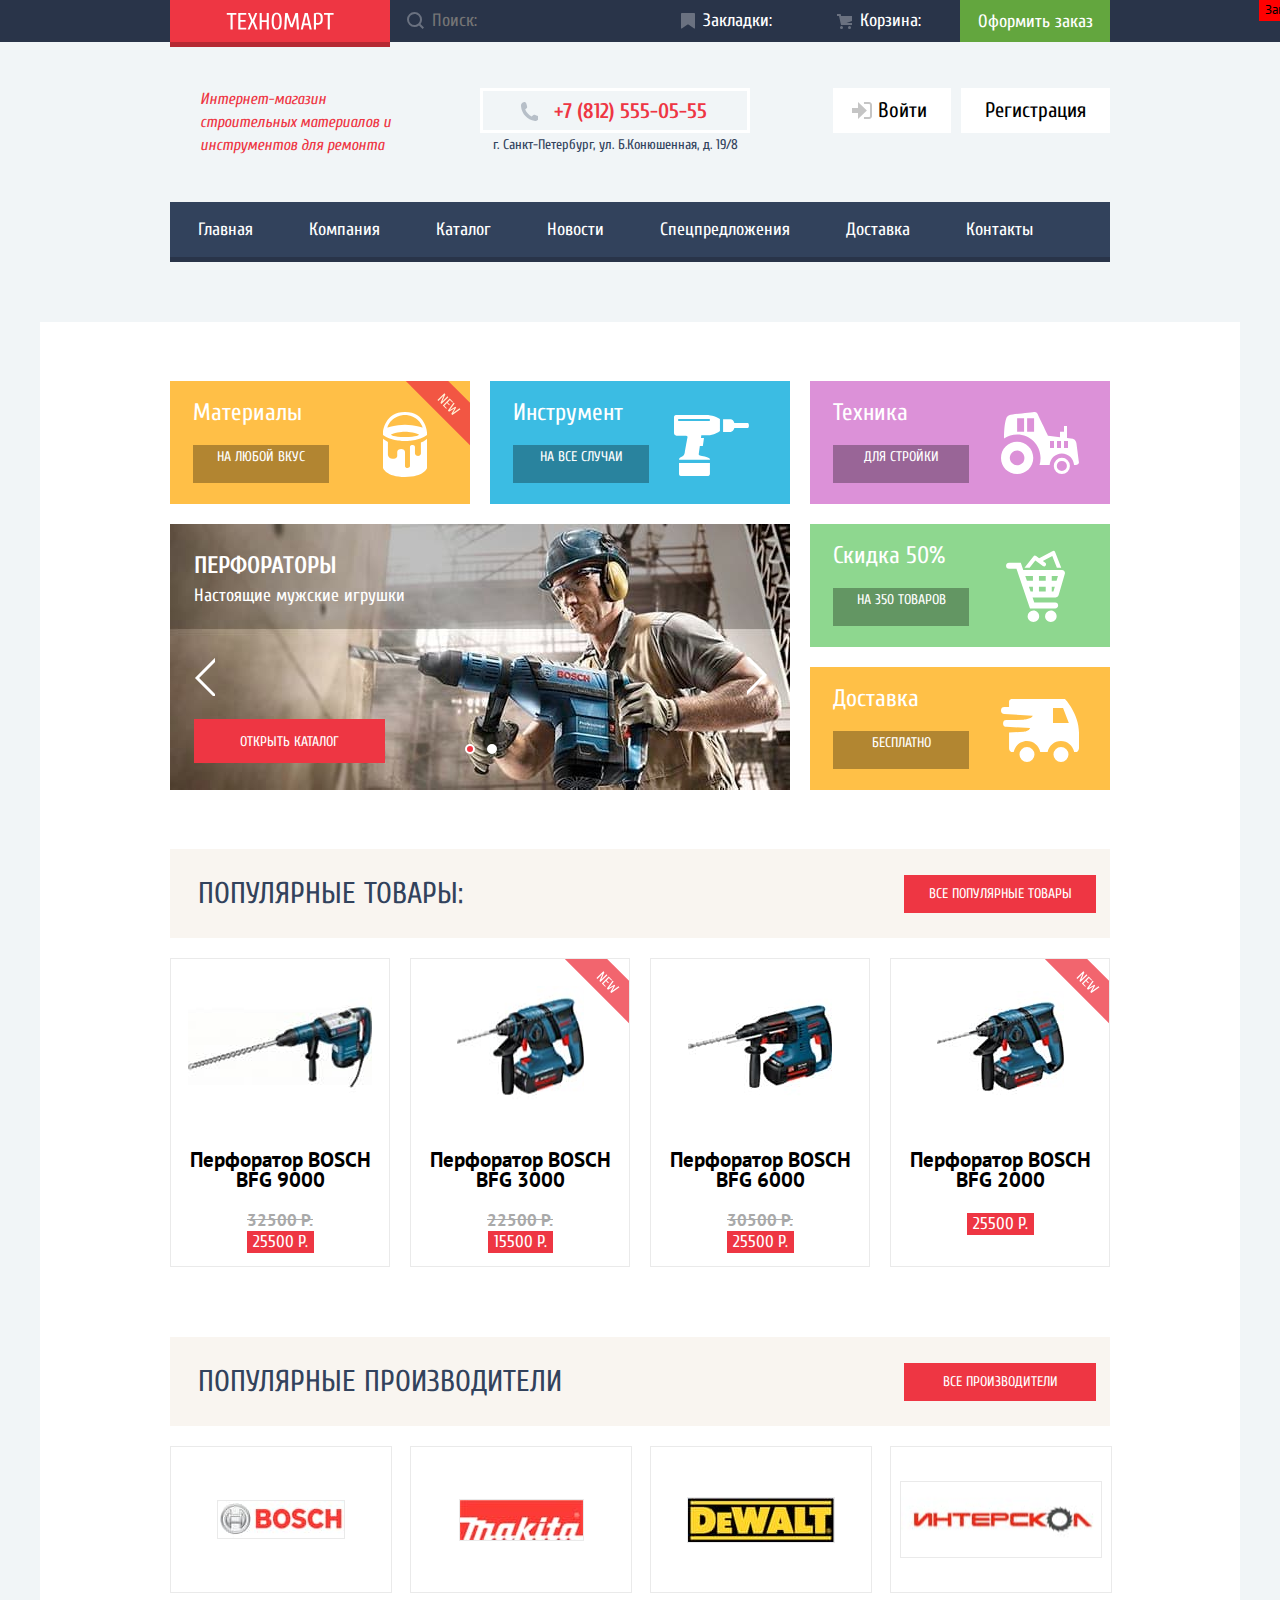
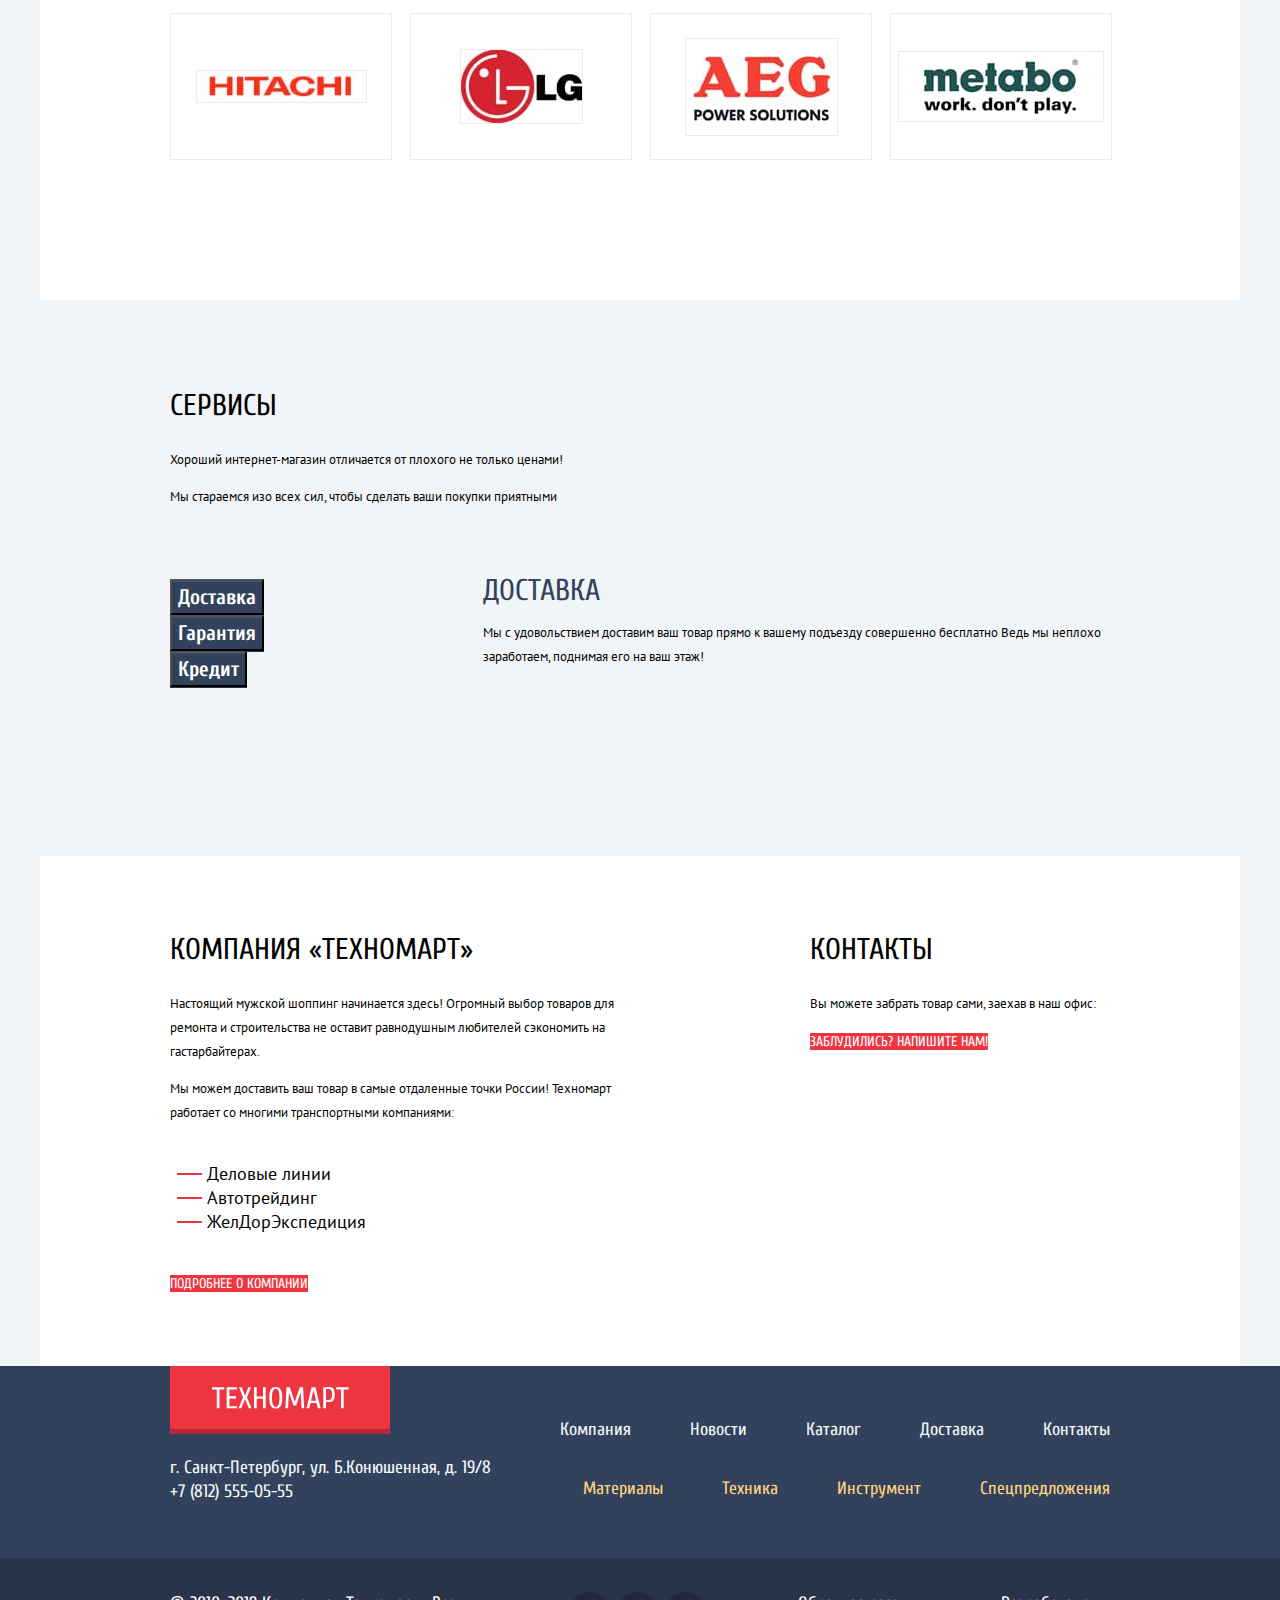
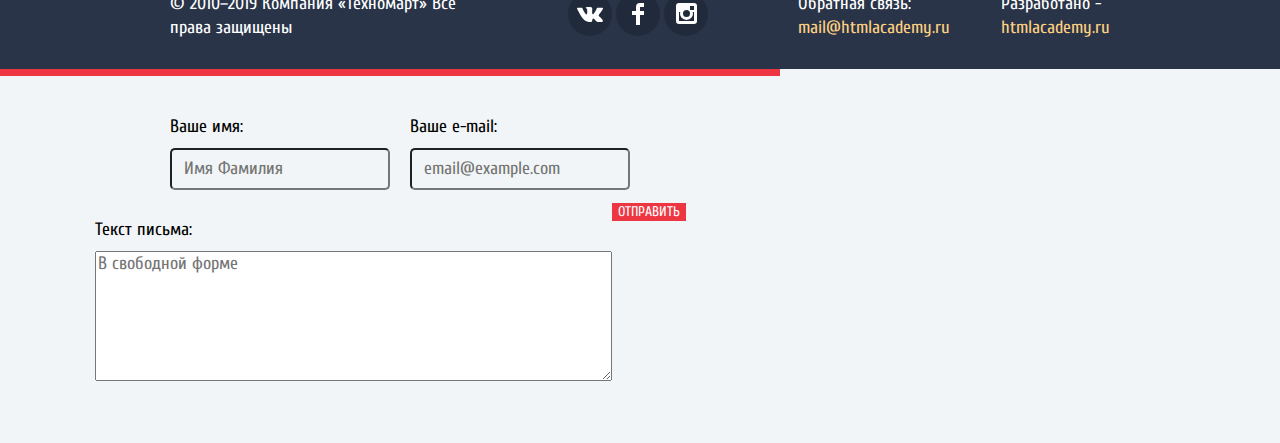
==== index.html @ 3973c0c0 "Стилизация страниц" ====
<!DOCTYPE html>
<html class="page" lang="ru">

<head>
  <meta charset="utf-8">
  <title>HTML Academy: Техномарт</title>
  <link href="https://fonts.googleapis.com/css2?family=Cuprum:ital,wght@0,400;0,700;1,400;1,700&display=swap"
    rel="stylesheet">
  <link href="https://fonts.googleapis.com/css2?family=PT+Sans:ital,wght@0,400;0,700;1,400;1,700&display=swap"
    rel="stylesheet">
  <link rel="stylesheet" href="css/normalize.css">
  <link rel="stylesheet" href="css/style.css">

</head>

<body class="page-body">
  <div class="page-wrapper">
    <header class="main-header ">
      <div class="main-header-up">
        <section class="main-header-usermenu loyout-positioner">
          <a class="main-header-logo">
            <svg class="header-logo-image" width="108" height="18" fill="none" xmlns="http://www.w3.org/2000/svg">
              <path fill-rule="evenodd" clip-rule="evenodd"
                d="M103.85 2.66v14.79h-2.12V2.65h-3.75V1.03h9.62v1.64h-3.75zm-8.14 8.7c-.37.46-.83.79-1.38.98-.56.2-1.22.3-1.99.3A12 12 0 0190 12.4v5.05h-2.12V1.25c.6-.17 1.2-.3 1.8-.36.6-.07 1.25-.11 1.96-.11.94 0 1.74.1 2.4.3.65.19 1.18.51 1.59.97.4.45.7 1.05.9 1.8.18.76.27 1.69.27 2.8 0 1.14-.09 2.1-.27 2.86a4.62 4.62 0 01-.82 1.85zm-1.2-6.82a3.3 3.3 0 00-.55-1.34 2 2 0 00-.95-.7 4.2 4.2 0 00-1.37-.2H90V11h1.64c.53 0 .99-.07 1.37-.2a2 2 0 00.95-.7c.25-.33.44-.77.55-1.34.12-.56.18-1.26.18-2.11 0-.85-.06-1.55-.18-2.11zM82.6 13.22h-4.7l-1.05 4.23h-2.12l4-16.43h3.05l3.99 16.43h-2.11l-1.06-4.23zm-2.3-9.86h-.1l-1.94 8.22h3.99L80.3 3.36zM70.16 5.24h-.12l-3.4 10.1h-2.12l-3.4-10.1H61l-.7 12.21h-2.12l.94-16.43h2.58l3.83 11.26h.1l3.82-11.26h2.58l.94 16.43h-2.1l-.71-12.2zM54.38 15.92c-.44.65-.97 1.1-1.59 1.37-.61.26-1.32.4-2.12.4s-1.5-.14-2.13-.4a3.69 3.69 0 01-1.58-1.37 7.22 7.22 0 01-1-2.6 20.56 20.56 0 01-.34-4.09c0-1.64.11-3 .34-4.1a7.21 7.21 0 011-2.59c.44-.64.97-1.1 1.58-1.36.62-.27 1.33-.4 2.13-.4.8 0 1.5.13 2.12.4.62.27 1.15.72 1.59 1.36.44.64.77 1.5 1 2.6.22 1.08.34 2.45.34 4.1 0 1.64-.12 3-.34 4.09a7.22 7.22 0 01-1 2.6zM53.36 5.76a8.2 8.2 0 00-.65-2.16c-.26-.53-.58-.9-.94-1.1-.36-.2-.73-.31-1.1-.31-.38 0-.74.1-1.1.3-.36.2-.68.58-.94 1.1a8.2 8.2 0 00-.65 2.17c-.16.9-.25 2.06-.25 3.47 0 1.41.09 2.57.25 3.48.17.9.38 1.63.65 2.16.26.53.58.9.94 1.1.36.2.72.3 1.1.3.37 0 .74-.1 1.1-.3.36-.2.68-.57.94-1.1a8.2 8.2 0 00.65-2.16c.16-.91.24-2.07.24-3.48 0-1.4-.08-2.56-.24-3.47zM40.69 9.94h-4.93v7.51h-2.11V1.02h2.11v7.27h4.93V1.02h2.11v16.43h-2.1V9.94zm-11.15 7.51l-2.94-7.04-2.93 7.04h-2.11L25.08 9 21.9 1.02h2.11l2.58 6.57 2.59-6.57h2.11L28.13 9l3.52 8.45h-2.11zM12.28 1.02h7.99v1.64H14.4v5.4h5.16V9.7H14.4v6.1h5.87v1.65h-7.99V1.02zM6.65 17.45H4.54V2.65H.78V1.03h9.62v1.64H6.65v14.79z"
                fill="#fff" /></svg>
          </a>
          <div >
            <form class="search" action="#" method="get">
              <svg width="17" height="17" fill="none" xmlns="http://www.w3.org/2000/svg">
                <path fill-rule="evenodd" clip-rule="evenodd" d="M13.458 12.044L17 15.586 15.586 17l-3.542-3.542A7.465 7.465 0 017.5 15 7.5 7.5 0 1115 7.5c0 1.643-.542 3.24-1.542 4.544zM7.5 2A5.506 5.506 0 002 7.5 5.506 5.506 0 007.5 13c3.032 0 5.5-2.468 5.5-5.5C13 4.467 10.532 2 7.5 2z" fill="#fff"/></svg>

              <label class="search-label" id="search"></label>
              <input type="search" name="search" for="search" placeholder="Поиск:" required>
            </form>
          </div>

          <div class="header-menu bookmarks">
            <svg width="14" height="16" fill="none" xmlns="http://www.w3.org/2000/svg"><path d="M14 15c0 .55-.368.741-.818.426l-5.363-3.765c-.45-.315-1.187-.315-1.637 0L.818 15.426C.368 15.741 0 15.55 0 15V1c0-.55.45-1 1-1h12c.55 0 1 .45 1 1v14z" fill="#fff"/></svg>
            <a class="header-menu-link" href="#">Закладки:</a>
          </div>

          <div class="header-menu basket">
            <svg width="15" height="15" fill="none" xmlns="http://www.w3.org/2000/svg"><path d="M4.5 15a1.5 1.5 0 100-3 1.5 1.5 0 000 3zM12.5 15a1.5 1.5 0 100-3 1.5 1.5 0 000 3zM15 2H4.07l-.422-2H0v2h2.031l1.985 9H15V9H9.441L15 6.951V2z" fill="#fff"/></svg>
            <a class="header-menu-link" href="#">Корзина:</a>
          </div>
          <a class="header-menu checkout" href="#">Оформить заказ</a>


        </section>
      </div>

      <div class="main-header-information loyout-positioner">
        <p class="main-header-annotation">
          Интернет-магазин строительных материалов и инструментов для ремонта
        </p>

        <div class="header-contacts">
          <a class="header-phone" href="tel:+78125550555">+7 (812) 555-05-55</a>
          <address class="header-address">
            г. Санкт-Петербург, ул. Б.Конюшенная, д. 19/8
          </address>
        </div>
        <ul class="user-navigation-list">
          <li class="user-navigation-item"><a class="login-link" href="#">Войти</a></li>
          <li class="user-navigation-item"><a class="authorization" href="#">Регистрация</a></li>
        </ul>
      </div>

      <nav class="site-navigation loyout-positioner">
        <ul class="site-navigation-list">
          <li class="header-site-navigation"><a>Главная</a></li>
          <li class="header-site-navigation"><a href="#">Компания</a></li>
          <li class="header-site-navigation"><a href="catalog.html">Каталог</a></li>
          <li class="header-site-navigation"><a href="#">Новости</a></li>
          <li class="header-site-navigation"><a href="#">Спецпредложения</a></li>
          <li class="header-site-navigation"><a href="#">Доставка</a></li>
          <li class="header-site-navigation"><a href="#">Контакты</a></li>
        </ul>
      </nav>
  </div>
  </header>

  <main class="">
    <h1 class="visually-hidden">интернет-магазин «Техномарт»</h1>
    <div class="container loyout-positioner">
      <section class="applications-list">
        <article class="applications-item">
          <span class="new-span"></span>
          <h2 class="headline aplications-headline">Материалы</h2>
          <a class="button applications-button" href="#">на любой вкус</a>
        </article>
        <article class="applications-item">
          <h2 class="headline aplications-headline">Инструмент</h2>
          <a class="button applications-button" href="#">на все случаи</a>
        </article>
        <article class="applications-item">
          <h2 class="headline aplications-headline">Техника</h2>
          <a class="button applications-button" href="">для стройки</a>
        </article>
        <article class="applications-item">
          <h2 class="headline aplications-headline">Скидка 50%</h2>
          <a class="button applications-button" href="">на 350 товаров</a>
        </article>
        <article class="applications-item">
          <h2 class="headline aplications-headline">Доставка</h2>
          <a class="button applications-button" href="">бесплатно</a>
        </article>

        <section class="applications-item slider">
          <ul class="slider-list">
            <li class="slider-1 slide slide-current">
              <img src="img/slide-1.jpg" width="620" height="266" alt="Перфоратор">
              <article class="applications-slider-item">
                <h2 class="headline slider-title">Перфораторы</h2>
                <p class="applications-slider-info">Настоящие мужские игрушки</p>
              </article>
              <a class="button button-notify" href="#">Открыть каталог</a>
            </li>
            <li class="slider-2 slide">
              <img src=" img/slide-2.jpg" width="620" height="266" alt="Электродрель">
              <article class="applications-slider-item">
                <h2 class="headline slider-title">Дрели</h2>
                <p class="applications-slider-info">Соседям на радость!</p>
              </article>
              <a class="button button-notify" href="#">Открыть каталог</a>
            </li>
          </ul>

          <div class="slider-controls">
            <button class="button-back" type="button" aria-label="Назад"></button>
            <button class="button-next" type="buttont" aria-label="Вперед"></button>
          </div>

          <div class="slider-pagination">
            <button class="current" type="button" aria-label="Первый слайд"></button>
            <button type="button" aria-label="Второй слайд"></button>
          </div>




        </section>
      </section>

      <section class="popular-goods">
        <header class="popular-header container-categories">
          <h2 class="headline headline-categories">популярные товары:</h2>
          <a class="button button-notify" href="#">Все популярные товары</a>
        </header>
        <ul class="popular-goods-list">

          <li class="popular-goods-item">
            <div class="catalog-image-box">
              <img class="catalog-item-image" src="img/bosch9000.jpg" width="184" height="164"
              alt="Перфоратор BOSCH BFG 9000">
            </div>
            <a class="catalog-item-title" href="#">
              <h3>Перфоратор BOSCH BFG 9000</h3>
            </a>
            <p>
              <span class="catalog-item-oldprice">32500 Р.</span>
              <button class="button catalog-item-price" type="button"> 25500 Р.</button>
            </p>
          </li>

          <li class="popular-goods-item">
            <span class="new-span"></span>
            <div class="catalog-image-box">
              <img class="catalog-item-image" src="img/bosch3000.jpg" width="127" height="122"
                alt="Перфоратор BOSCH BFG 3000">
            </div>
            <a class="catalog-item-title" href="#">
              <h3>Перфоратор BOSCH BFG 3000 </h3>
            </a>
            <p>
              <span class="catalog-item-oldprice">22500 Р.</span>
              <button class="button catalog-item-price" type="button"> 15500 Р.</button>
            </p>
          </li>
          <li class="popular-goods-item">
            <div class="catalog-image-box">
              <img class="catalog-item-image" src="img/bosch6000.jpg" width="144" height="128"
                alt="Перфоратор BOSCH BFG 6000">
            </div>
            <a class="catalog-item-title" href="#">
              <h3>Перфоратор BOSCH BFG 6000</h3>
            </a>
            <p>
              <span class="catalog-item-oldprice">30500 Р.</span>
              <button class="button catalog-item-price" type="button"> 25500 Р.</button>
            </p>
          </li>
          <li class="popular-goods-item">
            <span class="new-span"></span>
            <div class="catalog-image-box">
              <img class="catalog-item-image" src="img/bosch2000.jpg" width="127" height="112"
                alt="Перфоратор BOSCH BFG 2000">
            </div>
            <a class="catalog-item-title" href="#">
              <h3>Перфоратор BOSCH BFG 2000</h3>
            </a>
            <p>
              <button class="button catalog-item-price" type="button"> 25500 Р.</button>
            </p>
          </li>
        </ul>
      </section>

      <section class="popular-manifacturer">
        <header class="popular-header container-categories">
          <h2 class="headline headline-categories">популярные производители</h2>
          <a class="button button-notify" href="#">Все производители</a>
        </header>
        <ul class="popular-manifacturer-list">
          <li class="popular-manifacturer-item">
            <a href="#">
              <img src="img/logo-bosch.jpg" width="126" height=37" alt="Логотип «Bosch»">
            </a>
          </li>
          <li class="popular-manifacturer-item">
            <a href="#">
              <img src="img/logo-makita.jpg" width="123" height="40" alt="Логотип «Makita»">
            </a>
          </li>
          <li class="popular-manifacturer-item">
            <a href="#">
              <img src="img/logo-dewalt .jpg" width="146" height="44" alt="Логотип «DeWALT»">
            </a>
          </li>
          <li class="popular-manifacturer-item">
            <a href="#">
              <img src="img/logo-interskol.jpg" width="200" height="75" alt="Логотип «Интерскол»">
            </a>
          </li>
          <li class="popular-manifacturer-item">
            <a href="#">
              <img src="img/logo-hitachi.jpg" width="169" height="31" alt="Логотип «Hitachi»">
            </a>
          </li>
          <li class="popular-manifacturer-item">
            <a href="#">
              <img src="img/logo-lg.jpg" width="121" height="73" alt="Логотип «LG»">
            </a>
          </li>
          <li class="popular-manifacturer-item">
            <a href="#">
              <img src="img/logo-aeg.jpg" width="151" height="96" alt="Логотип «AEG»">
            </a>
          </li>
          <li class="popular-manifacturer-item">
            <a href="#">
              <img src="img/logo-metabo.jpg" width="204" height="69" alt="Логотип «Metabo»">
            </a>
          </li>
        </ul>
      </section>
    </div>


    <section class="service loyout-positioner">
      <h2 class="visually-hidden">Услуги компании</h2>
      <article class="service-title">
        <h3 class="headline headline-categories headline-black-colors">Сервисы</h3>
        <p>Хороший интернет-магазин отличается от плохого не только ценами!</p>
        <p>Мы стараемся изо всех сил, чтобы сделать ваши покупки приятными</p>
      </article>
      <div class="service-list-loyout">
        <article>
          <ul class="services-list">
            <li class="services-item">
              <button class="button-service" for="service-delivery">Доставка</button>
            </li>
            <li class="services-item" for="service-garantee">
              <button class="button-service">Гарантия</button>
            </li>
            <li class="services-item" for="service-garantee">
              <button class="button-service">Кредит</button>
            </li>
          </ul>
        </article>

        <div class="service-loyout" id="service-delivery">
          <span class="headline headline-categories">Доставка</span>
          <p>Мы с удовольствием доставим ваш товар прямо
            к вашему подъезду совершенно бесплатно
            Ведь мы неплохо заработаем,
            поднимая его на ваш этаж!</p>
        </div>
      </div>


      <!-- <div class="service-loyout" id="service-garantee">
        <span class="headline headline-categories">Гарантия</span>
        <p>Если купленный у нас товар поломается или заискрит, а также
          в случае пожара, спровоцированного его возгоранием,
          вы всегда можете быть уверены в нашей гарантии.
          Мы обменяем сгоревший товар на новый. Дом уж восстановите как-нибудь сами.</p>
      </div>

      <div class="service-loyout" id="service-credit">
        <span class="headline headline-categories">Кредит</span>
        <p>
          Залезть в долговую яму стало проще!
        </p>
        <p>
          Кредитные консультанты придут вам на помощь.
        </p>
        <button class="button button-notify">Отправить заявку</button>
      </div> -->

    </section>

    <section class="container loyout-positioner company-loyout">
      <h2 class="visually-hidden">Информация о компании</h2>
      <article class="company-info-box">
        <h3 class="headline headline-categories headline-black-colors">Компания «Техномарт»</h3>
        <p>Настоящий мужской шоппинг начинается здесь! Огромный выбор товаров для ремонта и строительства не оставит
          равнодушным любителей сэкономить на гастарбайтерах.
        </p>
        <p>
          Мы можем доставить ваш товар в самые отдаленные точки России!
          Техномарт работает со многими транспортными компаниями:
        </p>

        <ul class="carriers-list">
          <li class="carriers-item">Деловые линии</li>
          <li class="carriers-item">Автотрейдинг</li>
          <li class="carriers-item">ЖелДорЭкспедиция</li>
        </ul>
        <a class="button button-notify" href="#">Подробнее о компании</a>
      </article>

      <article class="company-info-map">
        <h3 class="headline headline-categories headline-black-colors">Контакты</h3>
        <p class="paragraph">Вы можете забрать товар сами, заехав в наш офис:</p>
        <a class="modal-map" href="#">Karta</a>
        <!-- Здесь будет карта-->
        <a class="button button-notify" href="#">Заблудились? Напишите нам!</a>
      </article>
    </section>
  </main>

  <footer class="main-footer">

    <div class="footer loyout-positioner">
      <div class="footer-navigation">
        <a class="footer-logo">
          <svg width="138" height="23" fill="none" xmlns="http://www.w3.org/2000/svg">
            <path fill-rule="evenodd" clip-rule="evenodd"
              d="M132.7 3.4v18.9H130V3.4h-4.8V1.3h12.3v2.1h-4.8zM122.3 14.5a3.86 3.86 0 01-1.77 1.26c-.71.25-1.56.38-2.54.38a15.32 15.32 0 01-3-.3v6.45h-2.7V1.6c.76-.22 1.53-.38 2.3-.47.77-.09 1.6-.13 2.5-.13 1.2 0 2.22.12 3.06.37.84.25 1.52.67 2.04 1.25s.9 1.35 1.14 2.3a15 15 0 01.36 3.58c0 1.46-.11 2.68-.34 3.66a5.9 5.9 0 01-1.05 2.35zm-1.53-8.71a4.22 4.22 0 00-.7-1.71 2.55 2.55 0 00-1.22-.89 5.37 5.37 0 00-1.76-.25H115v11.1h2.1c.68 0 1.27-.09 1.76-.26s.9-.46 1.21-.88c.32-.42.56-1 .7-1.71.16-.72.23-1.62.23-2.7s-.07-1.98-.22-2.7zm-15.23 11.1h-6l-1.35 5.4h-2.7l5.1-21h3.9l5.1 21h-2.7l-1.35-5.4zM102.6 4.3h-.12L100 14.8h5.1L102.6 4.3zM89.64 6.7h-.15l-4.35 12.9h-2.7L78.1 6.7h-.15l-.9 15.6h-2.7l1.2-21h3.3l4.9 14.4h.11l4.9-14.4h3.3l1.2 21h-2.7l-.9-15.6zM69.48 20.35a4.71 4.71 0 01-2.02 1.74c-.8.34-1.7.5-2.72.5a6.81 6.81 0 01-2.71-.5A4.71 4.71 0 0160 20.35a9.22 9.22 0 01-1.27-3.32 26.26 26.26 0 01-.44-5.23c0-2.1.15-3.85.44-5.24.29-1.39.71-2.5 1.27-3.31a4.71 4.71 0 012.03-1.74c.79-.34 1.7-.51 2.71-.51 1.02 0 1.93.17 2.72.5.79.35 1.46.93 2.02 1.75s.99 1.92 1.28 3.31c.29 1.4.43 3.14.43 5.24s-.14 3.84-.43 5.23a9.22 9.22 0 01-1.28 3.32zm-1.3-13a10.48 10.48 0 00-.83-2.75 3.18 3.18 0 00-1.2-1.41 2.83 2.83 0 00-1.4-.4c-.49 0-.96.14-1.42.4-.46.26-.86.73-1.2 1.4-.34.69-.61 1.6-.82 2.77a25.69 25.69 0 00-.32 4.44c0 1.8.1 3.28.32 4.44.2 1.16.48 2.08.82 2.76.34.68.74 1.15 1.2 1.4.46.27.93.4 1.41.4.48 0 .95-.13 1.41-.4.46-.25.86-.72 1.2-1.4.34-.68.62-1.6.83-2.76.2-1.16.31-2.64.31-4.44 0-1.8-.1-3.28-.31-4.44zM51.99 12.7h-6.3v9.6H43v-21h2.7v9.3H52V1.3h2.7v21H52v-9.6zm-14.25 9.6l-3.75-9-3.75 9h-2.7l4.5-10.8L28 1.3h2.7L34 9.7l3.3-8.4H40l-4.05 10.2 4.5 10.8h-2.7zM15.7 1.3h10.2v2.1h-7.5v6.9H25v2.1h-6.6v7.8h7.5v2.1H15.7v-21zm-7.2 21H5.8V3.4H1V1.3h12.3v2.1H8.5v18.9z"
              fill="#fff" /></svg>
        </a>
        <address class="footer-address footer-contacts">
          г. Санкт-Петербург, ул. Б.Конюшенная, д. 19/8
          <a class="footer-phone" href="tel:+78125550555">+7 (812) 555-05-55</a>
        </address>
      </div>

      <nav class="footer-navigation-list">
        <ul class="footer-navigation-infolist">
          <li class="footer-navigation-infoitem"><a class="footer-site-navigation" href="#">Компания</a></li>
          <li class="footer-navigation-infoitem"><a class="footer-site-navigation" href="#">Новости</a></li>
          <li class="footer-navigation-infoitem"><a class="footer-site-navigation" href="#">Каталог</a></li>
          <li class="footer-navigation-infoitem"><a class="footer-site-navigation" href="#">Доставка</a></li>
          <li class="footer-navigation-infoitem"><a class="footer-site-navigation" href="#">Контакты</a></li>
        </ul>
        <ul class="footer-navigation-applications-list">
          <li class="footer-navigation-applications-item"><a class="footer-site-navigation" href="#">Материалы</a>
          </li>
          <li class="footer-navigation-applications-item"><a class="footer-site-navigation" href="#">Техника</a></li>
          <li class="footer-navigation-applications-item"><a class="footer-site-navigation" href="#">Инструмент</a>
          </li>
          <li class="footer-navigation-applications-item"><a class="footer-site-navigation" href="#">Спецпредложения</a>
          </li>
        </ul>
      </nav>
    </div>



    <section class="footer-copiright-social">
      <div class="loyout-positioner">
        <p class="footer-copiright-info">
          © 2010–2019 Компания «Техномарт»
          Все права защищены
        </p>

        <div class="footer-social">
          <ul class="footer-social-list">
            <li class="footer-social-vk">
              <a class="social-button" href="#">
                <svg width="27" height="16" fill="none" xmlns="http://www.w3.org/2000/svg">
                  <path
                    d="M16.14 12.51c.95-.3 2.18 2.04 3.48 2.94.98.68 1.73.53 1.73.53l3.47-.05s1.82-.1.96-1.55c-.07-.12-.5-1.07-2.59-3.02-2.17-2.05-1.88-1.72.74-5.25 1.6-2.15 2.24-3.47 2.04-4.03-.2-.53-1.37-.4-1.37-.4l-3.91.03c-.38 0-.7.12-.85.52 0 0-.62 1.66-1.45 3.08-1.74 2.99-2.43 3.14-2.72 2.96-.66-.44-.5-1.74-.5-2.67 0-2.9.44-4.1-.84-4.41A6.6 6.6 0 0012.5 1c-1.39-.02-2.57 0-3.24.33-.45.23-.79.72-.58.74.26.04.84.16 1.15.59.4.55.4 1.79.4 1.79s.22 3.41-.55 3.83c-.53.3-1.25-.3-2.8-3.01-.8-1.4-1.4-2.93-1.4-2.93s-.1-.28-.32-.44c-.25-.18-.6-.24-.6-.24l-3.71.02s-.56.02-.76.27c-.19.21-.02.66-.02.66s2.9 6.88 6.2 10.35c3.02 3.18 6.46 2.97 6.46 2.97h1.55s.47-.05.7-.31c.23-.24.22-.7.22-.7s-.03-2.1.94-2.41z"
                    fill="#fff" /></svg>
              </a>
              <span class="visually-hidden">ВКонтакте</span>
            </li>
            <li class="footer-social-facebook">
              <a class="social-button" href="#">
                <svg width="12" height="22" fill="none" xmlns="http://www.w3.org/2000/svg">
                  <path d="M12 4V0H8a4 4 0 00-4 4v4H0v4h4v10h4V12h4V8H8V4h4z" fill="#fff" /></svg>

              </a>
              <span class="visually-hidden">Фейсбук</span>
            </li>
            <li class="footer-social-instagram">
              <a class="social-button" href="#">
                <svg width="21" height="21" fill="none" xmlns="http://www.w3.org/2000/svg">
                  <path fill-rule="evenodd" clip-rule="evenodd"
                    d="M3 0h15a3 3 0 013 3v15a3 3 0 01-3 3H3a3 3 0 01-3-3V3a3 3 0 013-3zm11 10.5a3.5 3.5 0 10-7 0 3.5 3.5 0 007 0zM3 18V9h1.18a6.5 6.5 0 1012.64 0H18v9H3zM14 7h4V3h-4v4z"
                    fill="#fff" /></svg>
              </a>
              <span class="visually-hidden">Инстаграм</span>
            </li>
          </ul>
        </div>

        <section class="footer-copiright footer-copiright-loyout">
          <div>
            <p class="footer-copiright-feedback">
              Обратная связь:
            </p>
            <a class="footer-copiright-address">mail@htmlacademy.ru</a>
          </div>

          <div class="footer-copi">
            <p class="footer-copiright-source">
              Разработано -
            </p>
            <a class="footer-copiright-address" href="https://htmlacademy.ru/">htmlacademy.ru</a>
          </div>
        </section>
      </div>
    </section>
    </section>
  </footer>
  </div>

</body>

<section class="modal modal-map">
  <h2 class="visually-hidden">Как до нас добраться</h2>
   There will be a map
  <button type="button">Закрыть</button>
</section>

<section class="modal-feedback">
  <h2 class="visually-hidden">Обратная связь</h2>
  <form class="feedback-form" action="https://echo.htmlacademy.ru" method="post">
    <p class="feedback-form-item">
      <label for="full-name-user">Ваше имя:</label>
      <input type="text" name="full-name-user" id="full-name-user" placeholder="Имя Фамилия" required>
    </p>
    <p class="feedback-form-item">
      <label for="email">Ваше e-mail:</label>
      <input type="email" name="email" id="email" placeholder="email@example.com" required>
    </p>
    <p class="feedback-form-textarea">
      <label for="info">Текст письма:</label>
      <textarea name="info" id="info" cols="61" rows="6" placeholder="В свободной форме"></textarea>
    </p>
    <div>
      <button class="button button-notify" type="submit">Отправить</button>
    </div>

  </form>
  <button  class="modal-close"  type="button">Закрыть</button>
</section>

</html>
---- css/style.css ----
/* Variables*/

:root {
  --basic-red: #ee3643;
  --basic-green: #63a63e;
  --basic-blacklight: #32425c;
  --basic-blackdark: #293449;
  --basic-grey: #3d546f;
  --basic-greylight: #c5c5c5;
  --basic-background: #f1f5f7;
  --basic-white: #ffffff;
  --basic-beigelight: #f9f5f0;
  --black: #000000;
  --basic-gold: #ffd180;

  --special-yellow: #ffbf47;
  --special-blue: #3bbce3;
  --special-liliac: #dc91d8;
  --special-greenlight: #8ed78f;
  --special-yellowlight: #ffc047;

  --success: #5fbb2d;
  --success-focus: #518534;
  --error-hover: #ca2c37;
  --error: #ba2732;

  --white-background: rgba(0, 0, 0, .3);
  --black-background-social: #212a3a;
  --grey-border: #eaeaea;
  --grey-background-categories: #f2f6f8;
  --beige-background: #f7f3ec;

  --grey-scale: #d7dcde;
  --grey-toggle: #ababab;
  --grey-border-pagination: #e5e5e5;
}

/* Grid */

.page {
  height: 100%;
}

/* Grid for pages */

.page-catalog {
  display: grid;
  grid-template-columns: 220px 1fr;
  align-content: start;
}

.page-catalog .page-title {
  grid-column: 1 / -1;
}

/* .page-catalog .breadcrumbs {
  grid-column: 1 / -1;
  margin-bottom: 20px;
} */

.page-catalog .catalog-information {
  grid-column: 1 / -1;
}

/* Global */
.page-body {
  margin: 0;
  padding: 0;

  font-family: "PT Sans", "Arial", sans-serif;
  font-size: 13px;
  line-height: 24px;
  font-weight: 400;
  font-style: normal;
  color: var(--black);

  background-color: var(--basic-background);
}

.page-wrapper {
  min-height: 100%;
  min-width: 960px;
  display: grid;
  grid-template-rows: min-content 1fr min-content;
  align-content: start;
  margin: 0;
  padding: 0;
}

.loyout-positioner {
  width: 940px;
  margin: 0 auto;
}

/* Components */

.headline {
  font-family: "Cuprum", "Arial", sans-serif;
  font-weight: 400;
}

.headline-categories {
  font-size: 30px;
  text-transform: uppercase;
  color: var(--basic-blacklight);
}

.headline-black-colors {
  color: var(--black);
}

.header-menu,
.header-site-navigation,
.carriers-item,
.footer-site-navigation {
  font-size: 18px;
  line-height: 24px;
  color: inherit;
  text-decoration: none;
}

.button {
  font-family: "Cuprum", "Arial", sans-serif;
  font-size: 14px;
  text-transform: uppercase;
  text-align: center;
  vertical-align: middle;
  border: none;
  text-decoration: none;
  color: var(--basic-white);
}

.button-notify {
  background-color: var(--basic-red);
}

.visually-hidden {
  position: absolute;
  width: 1px;
  height: 1px;
  margin: -1px;
  border: 0;
  padding: 0;
  white-space: nowrap;
  clip-path: inset(100%);
  clip: rect(0 0 0 0);
  overflow: hidden;
}

.new-span {
  position: absolute;
  display: block;
  width: 67px;
  height: 67px;
  background: url("../img/span-new.svg");
  background-repeat: no-repeat;
  background-position: 0 0;
  top: 0;
  right: 0;
  z-index: 10;
}

/* Main navigation */

.main-header {
  font-family: "Cuprum", "Arial", sans-serif;
  font-size: 18px;
  line-height: 24px;
  font-weight: 400;
  color: var(--basic-white);

  margin-bottom: 60px;

  background-color: rgba(0, 0, 0, 0.0001);
}

.main-header-up {
  background-color: var(--basic-blackdark);
  min-height: 42px;
}

.main-header-usermenu {
  margin-bottom: 46px;
  height: 42px;
}

.main-header-usermenu.loyout-positioner {
  display: flex;

  justify-self: space-between;
  text-align: center;
}

.main-header-logo {
  display: block;
  box-sizing: border-box;
  width: 220px;
  height: 47px;
  background-color: var(--basic-red);
  box-shadow: inset 0px -5px 0px rgba(0, 0, 0, 0.24);
  text-align: center;
  padding-top: 12px;


}

.header-logo-image {
  width: 108px;
  height: 18px;
}

.search svg {
  content: "";
  position: absolute;
  display: block;
  top: 12px;
  left: 17px;
  width: 17px;
  height: 17px;

  opacity: .3;
}

.search svg:hover path {
  opacity: 1;
}

.search {
  display: flex;
  position: relative;
}
.search [type="search"]{
  min-width: 271px;
  min-height: 42px;
  padding-left: 42px;
  color: var(--basic-white);
  background: var(--basic-blackdark);
  border: none;
}

input[type="search"]:hover {
  background-color: var(--basic-white);
  color: var(--black);
}


.bookmarks svg{
  margin-right: 8px;
  margin-left: 20px;
  width: 14px;
  height: 15.6px;
  opacity: .3;
}

.bookmarks:hover .site-navigation{
  fill: var(--basic-white);
}

.bookmarks{
  display: flex;
  align-items: center;
  width: 164px;
  height: 42px;
  position: relative;
}

.header-menu-link{
  color: inherit;
  text-decoration: none;
}

.basket svg{
  margin-left: 13px;
  margin-right: 8px;
  width: 15px;
  height: 15px;
  opacity: .3;
  fill: salmon;
}


.basket {
  position: relative;
  display: flex;
  align-items: center;
  width: 136px;
  height: 42px;
}

.checkout {
  width: 150px;
  padding-top: 10px;
  background-color: var(--basic-green);
}

.main-header-information {
  display: grid;
  grid-template-columns: 1fr 1fr 1fr;
  margin-bottom: 45px;
}

/* Header Information */

.main-header-information {
  display: flex;
  align-items: flex-start;
  justify-content: space-between;
  background-color: rgba(0, 0, 0, 0.0001);
}

.main-header-annotation {
  display: block;
  width: 197px;
  font-size: 16px;
  line-height: 23px;
  font-style: italic;
  color: var(--basic-red);
  margin-top: 0;
  margin-left: 30px;
  margin-bottom: 0;
}

.header-contacts {
  box-sizing: border-box;
  text-align: center;
}

.header-phone::before {
  content: "";
  display: block;
  background-image: url("../img/icon-phone.svg");
  margin-right: 16px;
  margin-left: 37px;
  width: 17.5px;
  height: 19px;
  background-repeat: no-repeat;
  position: 0 0;

}

.header-phone {
  display: block;
  position: relative;

  display: flex;
  align-items: center;
  width: 264px;
  padding-top: 8px;
  padding-bottom: 7px;


  font-size: 21px;
  text-decoration: none;
  font-weight: 700;
  color: var(--basic-red);
  text-align: right;

  border: 3px solid var(--basic-white);
}

.header-address {
  margin: 0;
  padding: 0;
  font-size: 14px;
  font-style: normal;
  font-weight: 400;
  color: var(--basic-blacklight);

}

.user-link {
  width: 300px;
  height: 45px;
  margin-bottom: 7px;
  border: none;
}

.user-link:hover,
.user-link:focus {
  background-color: var(--basic-background);
  color: var(--basic-red);
}

.user-menu-list {
  margin: 0;
  padding: 0;
  display: flex;
  flex-wrap: wrap;
  justify-content: center;
  font-size: 16px;
}

.user-menu-list li{
  margin-right: 15px;
  padding-left: 15px;
}

.user-menu-list li:first-child{
  list-style: none;
}

user-menu-list li:last-child {
  margin-right: 0;
}

.user-menu-list a{
  text-decoration: none;
  color: var(--basic-blacklight);
}
.user-navigation-list {
  display: flex;
  margin: 0;
  padding: 0;
  list-style: none;
  font-size: 21px;
  line-height: 21px;

  color: var(--black);
}

.user-navigation-item {
}

.user-navigation-item .login-link,
.user-navigation-item .authorization {
  display: block;
  color: var(--black);
  text-decoration: none;
  border: none;
  background-color: var(--basic-white);
}

.login-link::before {
  content: "";
  position: absolute;
  top: 14px;
  left: 19px;

  display: block;
  width: 20px;
  height: 17px;

  background-image: url("../img/icon-login.svg");
  background-repeat: no-repeat;
  position: 0 0;
}

.login-link {
  position: relative;
  padding-top: 12px;
  padding-right: 24px;
  padding-bottom: 12px;
  padding-left: 45px;
  margin-right: 10px;
}

.authorization {
  padding: 12px 24px;
}

/* Header Site Navigation */

.site-navigation {
  background: #32425c;
  box-shadow: inset 0px -5px 0px #293449;

}

.site-navigation-list {
  margin: 0;
  padding: 0;
  display: flex;
  justify-content: start;
  flex-wrap: wrap;
  text-align: center;
  list-style: none;

}

.header-site-navigation {
}


.header-site-navigation a {
  display: block;
  padding: 16px 28px 20px;
  color: var(--basic-white);
  text-decoration: none;
}

/* Main */

.container {
  background-color: var(--basic-white);
  padding: 59px 130px 70px;
}

/* Bredcrumbs */

.breadcrumbs {
  display: flex;
  flex-wrap: wrap;
  margin: 0;
  padding: 0;
  list-style-type: none;
  text-transform: uppercase;
}

.breadcrumbs a {
  text-decoration: none;
  color: var(--black);
}

.breadcrumbs-item {
  margin-right: 40px;
}
.breadcrumbs-item:last-child{
  margin-right: 0;
}


/* Filters */

.filter-title {
  padding-top: 10px;
  padding-bottom: 10px;
  padding-left: 18px;
  background-color: var(--beige-background);
}

.filters {
  width: 220px;
  font-size: 15px;
  line-height: 19px;
  text-transform: uppercase;
}

.filter fieldset {
  padding: 0;
  margin: 0 0 20px;
  border: none;
}
.filter-headline{
  margin-bottom: 20px;
  font-weight: 700;
}

.range-controls {
  position: relative;
  height: 41px;
  margin-top: 21px;
  margin-bottom: 9px;
  padding-top: 39px;
  padding-left: 20px;
  padding-right: 20px;
  background-color: var(--beige-background);
  border-radius: 5px;
}

.range-controls .scale {
  height: 2px;
  background-color: var(--grey-scale);
}

.range-controls .bar {
  width: 152px;
  height: 2px;
  background-color: var(--success);
}

.range-controls .toggle {
  position: absolute;
  top: 31px;
  left: 0;
  width: 4px;
  height: 4px;
  padding: 0;
  border: 8px solid var(--basic-white);
  background-color: var(--grey-toggle);
  box-shadow: 0 2px 1px 0 var(--grey-toggle);
  border-radius: 50%;
  cursor: pointer;
}

.range-controls .toggle-min {
  left: 18px;
}

.range-controls .toggle-max {
  left: 160px;
}

.price-controls .min-price,
.price-controls .max-price {
  font-family: "PT Sans", "Arial", sans-serif;
  font-size: 17px;
  font-weight: 400;
}

.filter-input-price {
  text-align: center;
  font-family: inherit;
  font-size: inherit;
  width: 95px;
  height: 38px;

  color: var(--black);
  border: none;
  background: var(--beige-background);
  border-radius: 5px;
}

.price-controls span {
  margin: 3px;
}

.filter-title {
  font-size: 13px;
  line-height: 18px;
  font-weight: normal;
  text-transform: uppercase;
}

.filter ul {
  margin: 0;
  padding: 0;
  line-height: 15px;
  list-style: none;
}

.filter-option {
  margin-bottom: 20px;
  padding-left: 37px;
}

.filter-option label {
  position: relative;
  display: block;
  cursor: pointer;
  user-select: none;
}

.filter-input-checkbox:hover + label,
.filter-input-checkbox:focus + label {
  color: var(--basic-red)
}

.filter-input-checkbox + label::before {
  content: "";
  position: absolute;
  left: -40px;
  top: -5px;
  width: 23px;
  height: 23px;
  border: 2px solid #c5c5c5;
  border-radius: 2px;
}

.filter-input-checkbox:checked + label::after {
  content: "";
  position: absolute;
  top: -3px;
  left: -32px;
  width: 22px;
  height: 17px;
  background-image: url("../img/cross.svg");
  background-repeat: no-repeat;
  background-position: 0 0;
}

.filter-input-radio + label::before {
  content: "";
  position: absolute;
  left: -30px;
  top: -1px;
  width: 13px;
  height: 13px;
  border: 4px solid #c5c5c5;
  border-radius: 50%;
}

.filter-input-radio:checked + label::after {
  content: "";
  position: absolute;
  top: 5px;
  left: -24px;
  width: 9px;
  height: 9px;
  background-color: #c5c5c5;
  border-radius: 50%;
}




.filter-button {
  font-size: 13px;
  line-height: 18px;
  text-align: center;
  text-transform: uppercase;
}

/* Slider Main Page */

.applications-list {
  font-family: "Cuprum", "Arial", sans-serif;
  color: var(--basic-white);

  display: grid;
  grid-template-columns: 300px 300px 300px;
  grid-template-rows: 123px 123px 123px;
  gap: 20px;

  margin-bottom: 59px;
}

.applications-item {
  padding-left: 23px;
}

.applications-item .headline {
  font-size: 24px;
}
.applications-item .button {
  margin-top: 10px;
}

.applications-item:nth-child(1)::before{
  content: "";
  display: block;
  position: absolute;
  top: 31px;
  right: 43px;
  background-image: url("../img/icon-1.svg");
  width: 44px;
  height: 65px;
  background-repeat: no-repeat;
  position: 0 0;
}

.applications-item:nth-child(1) {
  position: relative;
  background-color: var(--special-yellow);
}

.applications-item:nth-child(2)::before{
  content: "";
  display: block;
  position: absolute;
  top: 34px;
  right: 41px;
  background-image: url("../img/icon-2.svg");
  width: 75px;
  height: 61px;
  background-repeat: no-repeat;
  position: 0 0;
}

.applications-item:nth-child(2) {
  position: relative;
  background-color: var(--special-blue);
}

.applications-item:nth-child(3)::before{
  content: "";
  display: block;
  position: absolute;
  top: 31px;
  right: 31px;
  background-image: url("../img/icon-3.svg");
  width: 78px;
  height: 62px;
  background-repeat: no-repeat;
  position: 0 0;
}

.applications-item:nth-child(3) {
  position: relative;
  background-color: var(--special-liliac);
}

.applications-item:nth-child(4)::before{
  content: "";
  display: block;
  position: absolute;
  top: 26px;
  right: 45px;
  background-image: url("../img/icon-4.svg");
  width: 59px;
  height: 72px;
  background-repeat: no-repeat;
  position: 0 0;
}

.applications-item:nth-child(4) {
  position: relative;
  background-color: var(--special-greenlight);
}

.applications-item:nth-child(5)::before{
  content: "";
  display: block;
  position: absolute;
  top: 32px;
  right: 31px;
  background-image: url("../img/icon-5.svg");
  width: 78px;
  height: 63px;
  background-repeat: no-repeat;
  position: 0 0;
}

.applications-item:nth-child(5) {
  position: relative;
  background-color: var(--special-yellowlight);
}

.applications-item:last-child {
  padding: 0;
  grid-column: 1 / 3;
  grid-row: 2 / 4;
}

.applications-headline {
  font-weight: 700;
  font-size: 24px;
  line-height: 30px;
}

.applications-button {
  position: absolute;
  bottom: 21px;
  display: block;
  width: 136px;
  height: 38px;;
  background-color: var(--white-background);

}


/* Slider */

.slide {
  display: none;
}

.slide-current {
  display: block;
}

.slider{
  position: relative;
}

.slider-list {
  margin: 0;
  padding: 0;
}

.applications-slider-item {
  position: absolute;
  top: 24px;
  left: 24px;
}

.slider-title,
.applications-slider-info {
  margin-top: 0;
  margin-bottom: 0;

}

.slider-title {
  font-size: 36px;
  line-height: 36px;
  font-weight: 700;
  text-transform: uppercase;
}

.applications-slider-info {
  font-size: 18px;
  line-height: 24px;
}

.applications-item .button-notify {
  position: absolute;
  bottom: 27px;
  left: 24px;
  padding: 11px 46px 9px;
}

.applications-item .button-notify:hover {
  background-color: var(--error-hover);
}

.applications-item .button-notify:focus {
  background-color: var(--error);
}

.slider-controls{
  position: absolute;
  z-index: 5;
  display: flex;
  justify-content: space-between;
  width: 574px;
  height: 42px;
  top: 50%;
  left: 24px;
}

.slider-controls .button-back{
  background-image: url("../img/shape.svg");
  background-repeat: no-repeat;
  background-color: transparent;
  background-position: 0 0;
  width: 21px;
  height: 39px;
  border: none;
  outline: none;
  cursor: pointer;
}

.slider-controls .button-next {
  background-image: url("../img/shape.svg");
  background-repeat: no-repeat;
  background-color: transparent;
  background-position: 0 0;
  width: 21px;
  height: 39px;
  transform: rotate(180deg);
  border: none;
  outline: none;
  cursor: pointer;
}

.slider-pagination {
  position: absolute;
  bottom: 36px;
  left: 295px;
  z-index: 10;
  display: flex;
  width: 60px;
  justify-content: flex-start;
}

.slider-pagination button {
  padding: 0;
  margin-left: 0;
  width: 10px;
  height: 10px;
  background-color: var(--basic-white);
  border: 2px solid var(--basic-white);
  border-radius: 50%;
  cursor: pointer;
}

.slider-pagination .current {
  background-color: var(--basic-red);
}

.slider-pagination button:not(:last-child) {
  margin-right: 12px;
}
/* .slider-pagination button:hover {
  background-color: var(--basic-red);
} */

/* Product Filter  */

.filter-sorting {
  display: flex;
}

.filter-sorting-list {
  display: flex;
  flex-wrap: wrap;
  justify-content: flex-start;
  align-items: center;
  margin: 0;
  padding: 0;
  list-style: none;
  background-color: var(--beige-background);
}

.filter-sorting-list button {
  text-transform: uppercase;
  border: 0;
  background-color: inherit;
}

.popular-goods {
  margin-bottom: 70px;
}

.container-categories {
  display: flex;
  justify-content: space-between;
  align-items: center;

  height: 89px;
  padding-right: 14px;
  padding-left: 28px;
  margin-bottom: 20px;

  background-color: var(--basic-beigelight);
}

.popular-header .button {
  display: flex;
  width: 192px;
  height: 38px;
  align-items: center;
  justify-content: center;
}
.popular-goods-list {
  display: grid;
  grid-template-columns: repeat(4, 1fr);
  gap: 20px;

  font-family: "PT Sans", "Arial", sans-serif;
  font-weight: 700;
  color: var(--black);
  text-align: center;

  margin: 0;
  padding: 0;
  list-style: none;
}

.popular-goods-item,
.catalog-item {
  position: relative;
  box-sizing: border-box;
  border: 1px solid var(--grey-border);
}

/* Catalog */

.page-title .headline {
  margin: 0;
  padding: 0;
  vertical-align: middle;
}

.page-title .container-categories {
  padding-top: 29px;
  padding-bottom: 30px;
  padding-left: 29px;
  background-color: var(--grey-background-categories);
}

.catalog {
  margin-left: 20px;
  outline-offset: -5px;
  outline: 5px solid rgba(0, 255, 255, 0.7);
}



.catalog-list {
  /* display: flex;
  justify-content: start;
  align-items: start;
  flex-wrap: wrap;
  margin: 0;
  padding: 0;
  list-style: none;
  margin-bottom: 48px;
  outline-offset: -5px;
  outline: 3px solid rgba(0, 0, 255, 0.7); */
  display: grid;
  grid-template-columns: repeat(3, 1fr);
  gap: 20px;

  font-family: "PT Sans", "Arial", sans-serif;
  font-weight: 700;
  color: var(--black);
  text-align: center;

  margin: 0;
  padding: 0;
  list-style: none;
}

/* .catalog-item {
  width: 220px;
  min-height: 320px;
  margin-right: 20px;
  margin-bottom: 18px;
} */

.catalog-item:nth-child(3n){
  margin-right: 0;
}


.popular-manifacturer {
  margin-bottom: 70px;
}

.popular-manifacturer-list {
  display: grid;
  grid-template-columns: repeat(4, 220px);
  grid-template-rows: auto;
  gap: 20px;

  /* display: flex; */

  margin: 0;
  padding: 0;
  list-style: none;
  font-size: 0;

}

.popular-manifacturer-item {
  display: flex;
  align-items: center;
  justify-content: center;
  min-width: 220px;
  min-height: 145px;
  text-align: center;
  border: 1px solid var(--grey-border);

}
.popular-manifacturer-item:hover {
  box-shadow: 0 0 10px 2px rgba(0, 0, 0, 0.2);
}

.popular-manifacturer-item img {
  vertical-align: middle;

}


.popular-manifacturer-item:active {
  opacity: .5;
}

.popular-manifacturer-item a {
  vertical-align: middle;

  background: var(--basic-white);
  border: 1px solid var(--grey-border);
  box-sizing: border-box;
}


.catalog-image-box {
  display: flex;
  align-items: center;
  justify-content: center;
  box-sizing: border-box;
  width: 184px;
  height: 164px;
  margin: 6px auto 8px;

  align-items: center;
}

.catalog-item-image {
  vertical-align: middle;
}

.catalog-item-title {
  font-size: 18px;
  line-height: 20px;
  font-weight: 700;
  color: var(--black);
  text-decoration: none;
  bargin-bottom: 7px;
}

.catalog-item-oldprice {
  display: block;
  font-size: 17px;
  line-height: 18px;
  color: #a9a9a9;
  text-decoration: line-through;
}

.catalog-item-price {
  font-size: 17px;
  color: var(--basic-white);
  background-color: var(--basic-red);
  border: 0;
}

/* Pagination */

.pagination-list {
  display: flex;
  flex-wrap: wrap;
  justify-content: flex-start;
  list-style: none;
  font-size: 13px;
  line-height: 18px;
  text-transform: uppercase;
}

.pagination-item a {
  padding: 10px 15px;
  text-decoration: none;
  color: var(--black);

  border: 1px solid var(--grey-border-pagination);
  border-radius: 2px;
}

.pagination-list .pagination-item:not(:last-child){
  margin-right: 10px;
}


/* Service */

.service {
  background-color: var(--basic-background);

  padding-top: 64px;
  padding-bottom: 99px;
  margin: 0 auto;
  margin-bottom: 70px;
}

.services-headline {
  color: var(--black);
}

.service-title {
  grid-column: 1 / -1;

  margin-bottom: 70px;
}

.service-list-loyout {
  display: grid;
  grid-template-columns: 1fr 2fr;
}

.services-list {
  margin: 0;
  padding: 0;
  list-style-type: none;

  width: 240px;
}

.button-service {
  font-family: "Cuprum", "Arial", sans-serif;
  font-size: 21px;
  line-height: 30px;
  font-weight: 700;
  color: var(--basic-white);
  background: #32425c;
  box-shadow: 0px 1px 0px #293449, inset 0px 1px 0px #405069;
}

/* Company */

.company-loyout {
  display: grid;
  grid-template-columns: 1fr 1fr;
  column-gap: 180px;
  padding-bottom: 70px;
}

.container.company-loyout{
  padding-top: 70px;
}

.company-loyout .headline-categories {
  margin-top: 12px;
}
.company-info-box {
  box-sizing: border-box;
  width: 460px;
}
.company-info-box .headline {
  padding-top: 0;
}

.carriers-list {
  list-style: none;
  color: var(--black);
  margin: 37px;
  padding: 0;
  text-align: start;
}

.carriers-item::before {
  content: "";
  position: absolute;
  top: 11px;
  left: -30px;

  display: block;
  width: 25px;
  height: 2px;
  background-color: var(--basic-red);
}
.carriers-item {
 position: relative;
}

.company-info-map {
  box-sizing: border-box;
  widows: 300px;
}

.company-info-map .headline {
  padding-top: 0;
}

.catalog-information.loyout-positioner {
  padding-top: 64px;
  padding-bottom: 68px;
  background-color: var(--basic-background);
}

.catalog-information p {
  display: block;
  margin: 0fr;
}

/* Footer */

.main-footer {
  display: grid;
  background: var(--basic-blacklight);
}

.footer.loyout-positioner {
  display: grid;
  grid-template-columns: 1fr 1fr;
  padding-bottom: 54px;
}

.footer-navigation {
  display: block;
  font-family: "Cuprum", "Arial", sans-serif;
  font-size: 18px;
  line-height: 24px;
}

.footer-logo {
  display: block;
  box-sizing: border-box;
  text-align: center;
  width: 220px;
  height: 68px;
  margin-bottom: 22px;
  background: #ee3643;
  box-shadow: inset 0px -5px 0px rgba(0, 0, 0, 0.24);
  padding: 20px;
}


.footer-address {
  width: 321px;
  padding: 0;
  text-align: start;
  font-style: normal;
}

.footer-contacts {
  color: #f3f7f9;
}
.footer-phone {
  color: inherit;
  text-decoration: none;
}

.footer-navigation-list {
  font-family: "Cuprum", "Arial", sans-serif;
  width: 600px;
  box-sizing: border-box;
  margin-top: 39px;
}

.footer-navigation-infolist {
  display: flex;
  justify-content: flex-end;
  flex-wrap: wrap;

  color: var(--basic-background);
  list-style: none;
  text-transform: none;
  padding: 0;
  margin-bottom: 34px;
}

.footer-navigation-infoitem {
  margin-left: 59px;
  color: inherit;
  list-style-type: none;
}

.footer-navigation-infoitem:first-child {
  margin-left: 0;
}

.footer-navigation-applications-list {
  display: flex;
  justify-content: flex-end;
  color: var(--basic-gold);
  padding: 0;
  margin: 0;
}

.footer-navigation-applications-item {
  margin-left: 59px;
  padding: 0;
  color: inherit;
  list-style: none;
}

.footer-navigation-applications-item:first-child {
  margin-left: 0;
}

.footer-site-navigation:hover {
  text-decoration: underline;
}

.footer-site-navigation:focus {
  opacity: .5;
  text-decoration: none;
}





/* Footer Copiright */

/* .social-loyout {
  display: grid;
  grid-template-columns: 1fr 1fr 1fr;
  gap: 20px;
} */

.footer-copiright-social .loyout-positioner {
  display: grid;
  grid-template-columns: 1fr 1fr 1fr;
  gap: 20px;
}

.footer-copiright-social {
  background-color: var(--basic-blackdark);
  font-family: "Cuprum", "Arial", sans-serif;
  font-size: 18px;
  line-height: 24px;
  color: var(--basic-white);
  padding-top: 34px;
  padding-bottom: 29px;
}

.footer-copiright-info {
  display: block;
  box-sizing: border-box;
  width: 300px;
  margin: 0;
}

.footer-social {
  text-align: center;
  width: 300px;
}

.footer-social-list {
  /* Grid
  display: grid;
  grid-template-columns: 1fr 1fr 1fr; */

  /* Flex */
  display: flex;
  justify-content: center;

  list-style: none;
  margin: 0;
  padding: 0;
}


/* Social Button */

.social-button {
  display: flex;
  align-items: center;
  justify-content: center;
  width: 44px;
  height: 44px;
  background-color: var(--basic-blackdark);
  border-radius: 22px;
  background: var(--black-background-social);
  border-radius: 50px;
  margin-right: 4px;;
}

.social-button:last-child {
  margin-right: 0;
}

.social-button:hover,
.social-button:focus {
  background-color: var(--basic-red);
}

.footer-copiright-info,
.footer-copiright-feedback,
.footer-copiright-source {
  margin-top: 0;
  margin-bottom: 0;
  color: var(--basic-white);
}

.footer-copiright-loyout {
  /* Grid
  display: grid;
  grid-template-columns: 1fr 1fr; */

  display: flex;
  justify-content: flex-end;
}

.footer-copiright {
  color: var(--basic-gold);
  width: 300px;
}

.footer-copi {
  margin-left: 51px;
  display: block;
  box-sizing: border-box;
}

.footer-copiright-address {
  color: inherit;
  text-decoration: none;
}

.footer-copiright-address:hover {
  text-decoration: underline;;
}

.footer-copiright-address:focus {
  color: var(--basic-red);
  text-decoration: none;
}





/* =========Modal========= */

.modal {
  position: fixed;
  top: 0;
  right: 0;
  bottom: 0;
  left: 0;
  margin: auto;
  background-color: var(--basic-white);
  box-shadow: (0px 4px 20px rgba(0, 0, 0, 0.15));
}

.modal-feedback {
  border-top: 7px solid var(--basic-red);
  top: 120px;
  bottom: auto;
  padding: 39px 80px 37px;
  width: 620px;
}

.feedback-form {
  display: flex;
  flex-wrap: wrap;
  justify-content: center;
}

.feedback-form-item {
  width: 220px;
  margin-top: 0;
  margin-bottom: 10px;
  margin-left: 20px;
}

.feedback-form-item label {
  display: block;
  margin-bottom: 9px;
}

.feedback-form-item input {
  width: 220px;
  padding-top: 7px;
  padding-right: 8px;
  padding-bottom: 7px;
  padding-left: 12px;
  font: inherit;
  background-color: transparent;
  border: 2px solid c5c5c5;
  border-radius: 5px;
  box-sizing: border-box;
}

.feedback-form-textarea {

}

.feedback-form-textarea label {
  display: block;
  margin-bottom: 9px;
}

.modal-form-textarea input {
  width: 100%;
  width: 220px;
  padding-top: 7px;
  padding-right: 8px;
  padding-bottom: 7px;
  padding-left: 12px;
  font: inherit;
  background-color: transparent;
  border: 2px solid c5c5c5;
  border-radius: 5px;
  box-sizing: border-box;
}

.modal-close {
  position: absolute;
  top: 0;
  right: 0;
  width: 21px;
  height: 21px;
  background-color: red;
  border: 0;
  cursor: pointer;


}


.feedback-form {
  font-family: "Cuprum", "Arial", sans-serif;
  font-size: 18px;
  font-weight: 400;
}

.modal-map {
  display: none;

}

/* Modal Add Product */

.modal-add-product {
  /* display: none; */
  width: 620px;
  border-top: 7px solid var(--basic-red);

  font-family: "Cuprum", "Arial", sans-serif;
}

.modal-add-product-content {
  position: fixed;
  top: 655px;
  left: 50%
  font-size: 30px;
  font-weight: 700;

}
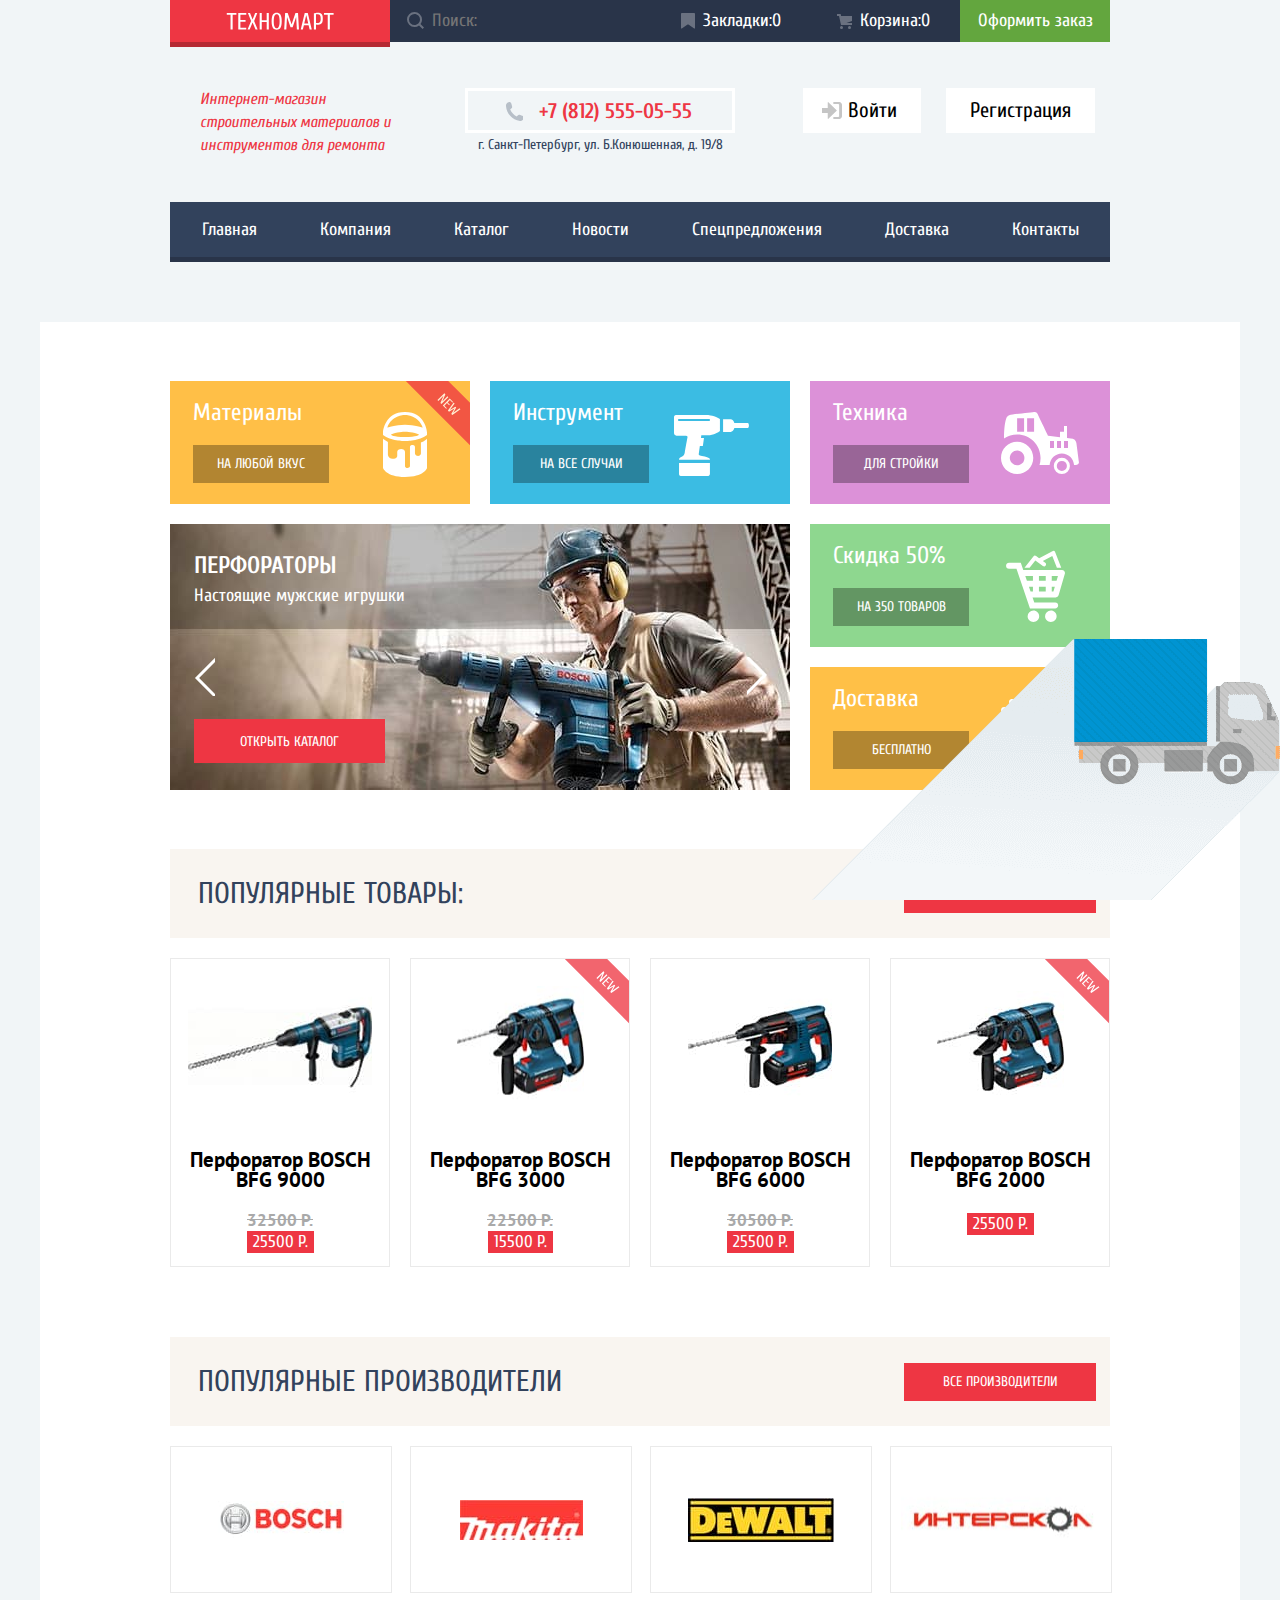
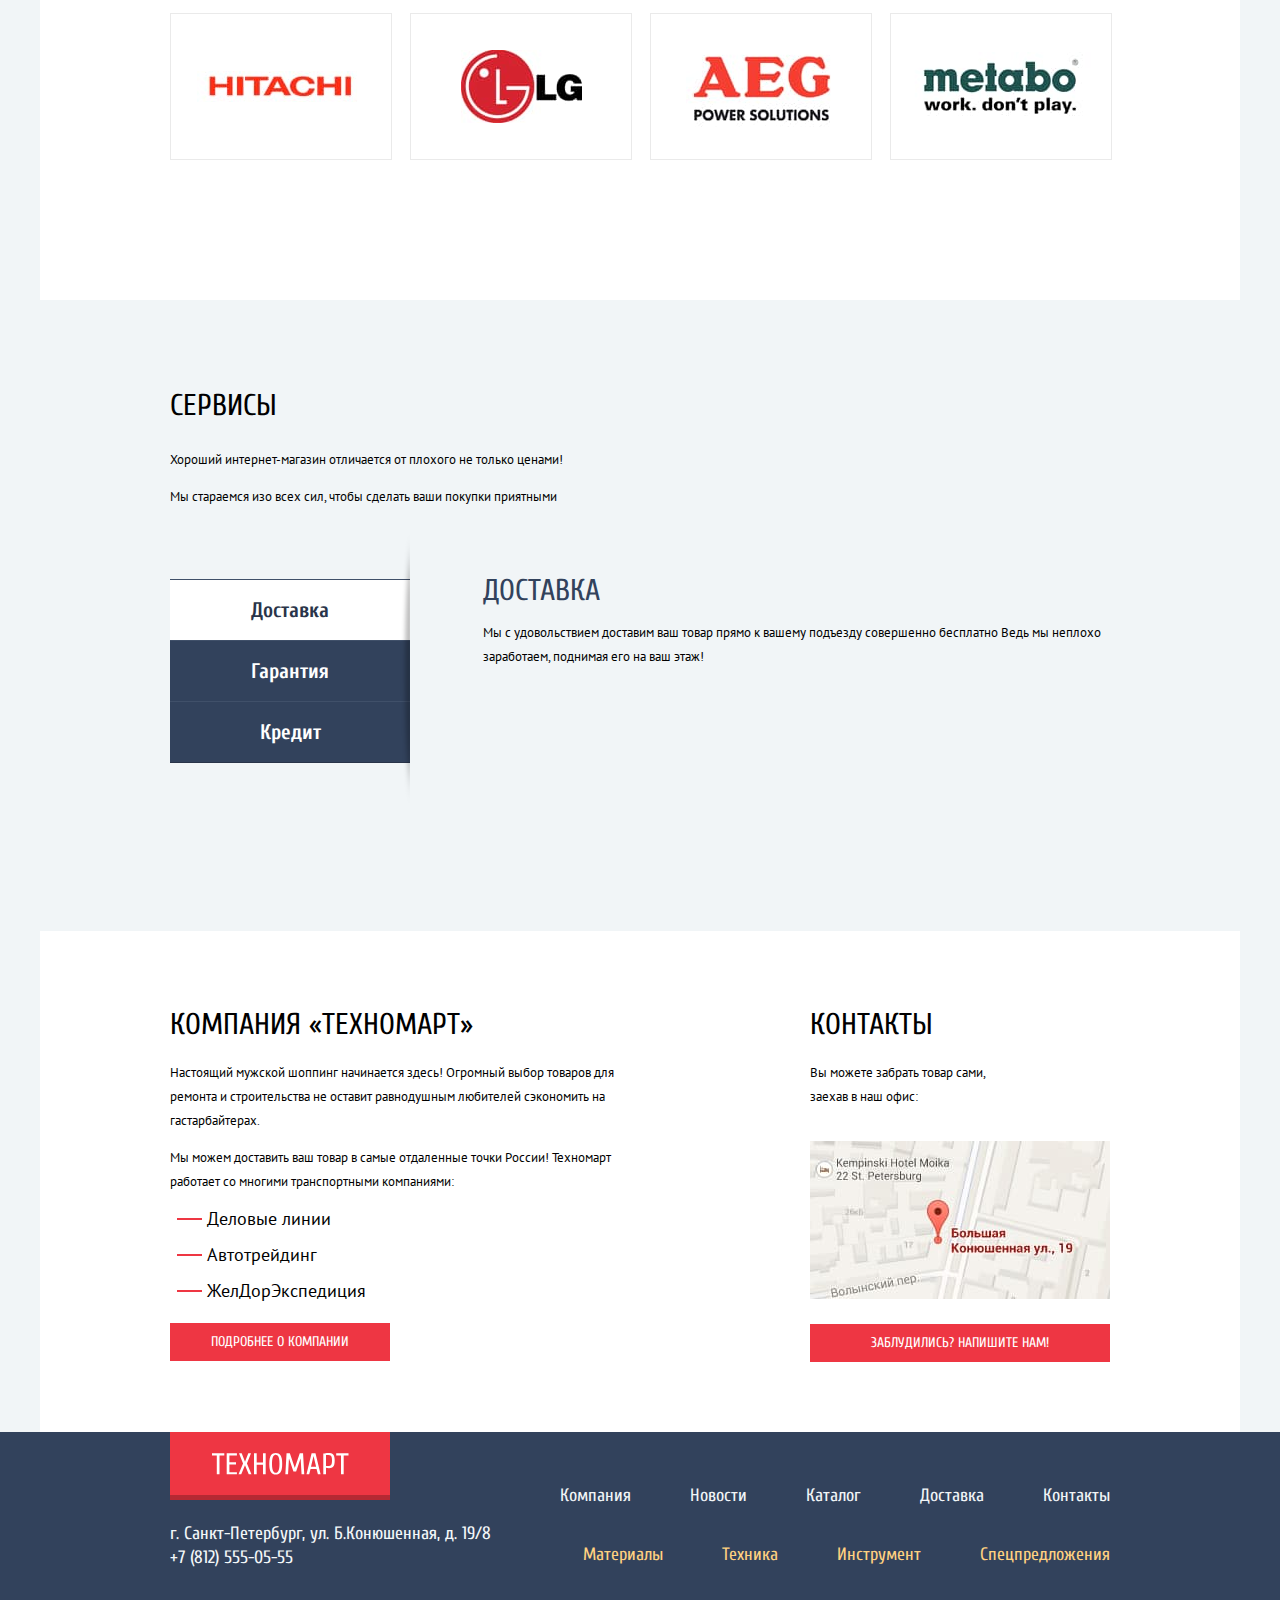
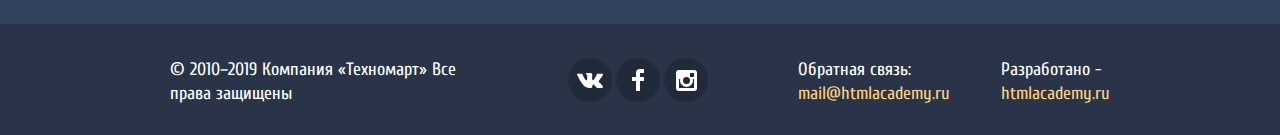
==== commit a604b742: "Добавил стили модальным окнам" ====
--- a/index.html
+++ b/index.html
@@ -16,37 +16,41 @@
 <body class="page-body">
   <div class="page-wrapper">
     <header class="main-header ">
-      <div class="main-header-up">
-        <section class="main-header-usermenu loyout-positioner">
-          <a class="main-header-logo">
-            <svg class="header-logo-image" width="108" height="18" fill="none" xmlns="http://www.w3.org/2000/svg">
+      <div class="main-header-up main-header-usermenu loyout-positioner">
+        <a class="main-header-logo">
+          <svg class="header-logo-image" width="108" height="18" fill="none" xmlns="http://www.w3.org/2000/svg">
+            <path fill-rule="evenodd" clip-rule="evenodd"
+              d="M103.85 2.66v14.79h-2.12V2.65h-3.75V1.03h9.62v1.64h-3.75zm-8.14 8.7c-.37.46-.83.79-1.38.98-.56.2-1.22.3-1.99.3A12 12 0 0190 12.4v5.05h-2.12V1.25c.6-.17 1.2-.3 1.8-.36.6-.07 1.25-.11 1.96-.11.94 0 1.74.1 2.4.3.65.19 1.18.51 1.59.97.4.45.7 1.05.9 1.8.18.76.27 1.69.27 2.8 0 1.14-.09 2.1-.27 2.86a4.62 4.62 0 01-.82 1.85zm-1.2-6.82a3.3 3.3 0 00-.55-1.34 2 2 0 00-.95-.7 4.2 4.2 0 00-1.37-.2H90V11h1.64c.53 0 .99-.07 1.37-.2a2 2 0 00.95-.7c.25-.33.44-.77.55-1.34.12-.56.18-1.26.18-2.11 0-.85-.06-1.55-.18-2.11zM82.6 13.22h-4.7l-1.05 4.23h-2.12l4-16.43h3.05l3.99 16.43h-2.11l-1.06-4.23zm-2.3-9.86h-.1l-1.94 8.22h3.99L80.3 3.36zM70.16 5.24h-.12l-3.4 10.1h-2.12l-3.4-10.1H61l-.7 12.21h-2.12l.94-16.43h2.58l3.83 11.26h.1l3.82-11.26h2.58l.94 16.43h-2.1l-.71-12.2zM54.38 15.92c-.44.65-.97 1.1-1.59 1.37-.61.26-1.32.4-2.12.4s-1.5-.14-2.13-.4a3.69 3.69 0 01-1.58-1.37 7.22 7.22 0 01-1-2.6 20.56 20.56 0 01-.34-4.09c0-1.64.11-3 .34-4.1a7.21 7.21 0 011-2.59c.44-.64.97-1.1 1.58-1.36.62-.27 1.33-.4 2.13-.4.8 0 1.5.13 2.12.4.62.27 1.15.72 1.59 1.36.44.64.77 1.5 1 2.6.22 1.08.34 2.45.34 4.1 0 1.64-.12 3-.34 4.09a7.22 7.22 0 01-1 2.6zM53.36 5.76a8.2 8.2 0 00-.65-2.16c-.26-.53-.58-.9-.94-1.1-.36-.2-.73-.31-1.1-.31-.38 0-.74.1-1.1.3-.36.2-.68.58-.94 1.1a8.2 8.2 0 00-.65 2.17c-.16.9-.25 2.06-.25 3.47 0 1.41.09 2.57.25 3.48.17.9.38 1.63.65 2.16.26.53.58.9.94 1.1.36.2.72.3 1.1.3.37 0 .74-.1 1.1-.3.36-.2.68-.57.94-1.1a8.2 8.2 0 00.65-2.16c.16-.91.24-2.07.24-3.48 0-1.4-.08-2.56-.24-3.47zM40.69 9.94h-4.93v7.51h-2.11V1.02h2.11v7.27h4.93V1.02h2.11v16.43h-2.1V9.94zm-11.15 7.51l-2.94-7.04-2.93 7.04h-2.11L25.08 9 21.9 1.02h2.11l2.58 6.57 2.59-6.57h2.11L28.13 9l3.52 8.45h-2.11zM12.28 1.02h7.99v1.64H14.4v5.4h5.16V9.7H14.4v6.1h5.87v1.65h-7.99V1.02zM6.65 17.45H4.54V2.65H.78V1.03h9.62v1.64H6.65v14.79z"
+              fill="#fff" /></svg>
+        </a>
+        <div>
+          <form class="search" action="#" method="get">
+            <svg width="17" height="17" fill="none" xmlns="http://www.w3.org/2000/svg">
               <path fill-rule="evenodd" clip-rule="evenodd"
-                d="M103.85 2.66v14.79h-2.12V2.65h-3.75V1.03h9.62v1.64h-3.75zm-8.14 8.7c-.37.46-.83.79-1.38.98-.56.2-1.22.3-1.99.3A12 12 0 0190 12.4v5.05h-2.12V1.25c.6-.17 1.2-.3 1.8-.36.6-.07 1.25-.11 1.96-.11.94 0 1.74.1 2.4.3.65.19 1.18.51 1.59.97.4.45.7 1.05.9 1.8.18.76.27 1.69.27 2.8 0 1.14-.09 2.1-.27 2.86a4.62 4.62 0 01-.82 1.85zm-1.2-6.82a3.3 3.3 0 00-.55-1.34 2 2 0 00-.95-.7 4.2 4.2 0 00-1.37-.2H90V11h1.64c.53 0 .99-.07 1.37-.2a2 2 0 00.95-.7c.25-.33.44-.77.55-1.34.12-.56.18-1.26.18-2.11 0-.85-.06-1.55-.18-2.11zM82.6 13.22h-4.7l-1.05 4.23h-2.12l4-16.43h3.05l3.99 16.43h-2.11l-1.06-4.23zm-2.3-9.86h-.1l-1.94 8.22h3.99L80.3 3.36zM70.16 5.24h-.12l-3.4 10.1h-2.12l-3.4-10.1H61l-.7 12.21h-2.12l.94-16.43h2.58l3.83 11.26h.1l3.82-11.26h2.58l.94 16.43h-2.1l-.71-12.2zM54.38 15.92c-.44.65-.97 1.1-1.59 1.37-.61.26-1.32.4-2.12.4s-1.5-.14-2.13-.4a3.69 3.69 0 01-1.58-1.37 7.22 7.22 0 01-1-2.6 20.56 20.56 0 01-.34-4.09c0-1.64.11-3 .34-4.1a7.21 7.21 0 011-2.59c.44-.64.97-1.1 1.58-1.36.62-.27 1.33-.4 2.13-.4.8 0 1.5.13 2.12.4.62.27 1.15.72 1.59 1.36.44.64.77 1.5 1 2.6.22 1.08.34 2.45.34 4.1 0 1.64-.12 3-.34 4.09a7.22 7.22 0 01-1 2.6zM53.36 5.76a8.2 8.2 0 00-.65-2.16c-.26-.53-.58-.9-.94-1.1-.36-.2-.73-.31-1.1-.31-.38 0-.74.1-1.1.3-.36.2-.68.58-.94 1.1a8.2 8.2 0 00-.65 2.17c-.16.9-.25 2.06-.25 3.47 0 1.41.09 2.57.25 3.48.17.9.38 1.63.65 2.16.26.53.58.9.94 1.1.36.2.72.3 1.1.3.37 0 .74-.1 1.1-.3.36-.2.68-.57.94-1.1a8.2 8.2 0 00.65-2.16c.16-.91.24-2.07.24-3.48 0-1.4-.08-2.56-.24-3.47zM40.69 9.94h-4.93v7.51h-2.11V1.02h2.11v7.27h4.93V1.02h2.11v16.43h-2.1V9.94zm-11.15 7.51l-2.94-7.04-2.93 7.04h-2.11L25.08 9 21.9 1.02h2.11l2.58 6.57 2.59-6.57h2.11L28.13 9l3.52 8.45h-2.11zM12.28 1.02h7.99v1.64H14.4v5.4h5.16V9.7H14.4v6.1h5.87v1.65h-7.99V1.02zM6.65 17.45H4.54V2.65H.78V1.03h9.62v1.64H6.65v14.79z"
+                d="M13.458 12.044L17 15.586 15.586 17l-3.542-3.542A7.465 7.465 0 017.5 15 7.5 7.5 0 1115 7.5c0 1.643-.542 3.24-1.542 4.544zM7.5 2A5.506 5.506 0 002 7.5 5.506 5.506 0 007.5 13c3.032 0 5.5-2.468 5.5-5.5C13 4.467 10.532 2 7.5 2z"
                 fill="#fff" /></svg>
-          </a>
-          <div >
-            <form class="search" action="#" method="get">
-              <svg width="17" height="17" fill="none" xmlns="http://www.w3.org/2000/svg">
-                <path fill-rule="evenodd" clip-rule="evenodd" d="M13.458 12.044L17 15.586 15.586 17l-3.542-3.542A7.465 7.465 0 017.5 15 7.5 7.5 0 1115 7.5c0 1.643-.542 3.24-1.542 4.544zM7.5 2A5.506 5.506 0 002 7.5 5.506 5.506 0 007.5 13c3.032 0 5.5-2.468 5.5-5.5C13 4.467 10.532 2 7.5 2z" fill="#fff"/></svg>
-
-              <label class="search-label" id="search"></label>
-              <input type="search" name="search" for="search" placeholder="Поиск:" required>
-            </form>
-          </div>
-
-          <div class="header-menu bookmarks">
-            <svg width="14" height="16" fill="none" xmlns="http://www.w3.org/2000/svg"><path d="M14 15c0 .55-.368.741-.818.426l-5.363-3.765c-.45-.315-1.187-.315-1.637 0L.818 15.426C.368 15.741 0 15.55 0 15V1c0-.55.45-1 1-1h12c.55 0 1 .45 1 1v14z" fill="#fff"/></svg>
-            <a class="header-menu-link" href="#">Закладки:</a>
-          </div>
-
-          <div class="header-menu basket">
-            <svg width="15" height="15" fill="none" xmlns="http://www.w3.org/2000/svg"><path d="M4.5 15a1.5 1.5 0 100-3 1.5 1.5 0 000 3zM12.5 15a1.5 1.5 0 100-3 1.5 1.5 0 000 3zM15 2H4.07l-.422-2H0v2h2.031l1.985 9H15V9H9.441L15 6.951V2z" fill="#fff"/></svg>
-            <a class="header-menu-link" href="#">Корзина:</a>
-          </div>
-          <a class="header-menu checkout" href="#">Оформить заказ</a>
-
-
-        </section>
+
+            <label class="search-label" id="search"></label>
+            <input type="search" name="search" for="search" placeholder="Поиск:" required>
+          </form>
+        </div>
+
+        <div class="header-menu bookmarks">
+          <svg width="14" height="16" fill="none" xmlns="http://www.w3.org/2000/svg">
+            <path
+              d="M14 15c0 .55-.368.741-.818.426l-5.363-3.765c-.45-.315-1.187-.315-1.637 0L.818 15.426C.368 15.741 0 15.55 0 15V1c0-.55.45-1 1-1h12c.55 0 1 .45 1 1v14z"
+              fill="#fff" /></svg>
+          <a class="header-menu-link" href="#">Закладки:<span>0</span></a>
+        </div>
+
+        <div class="header-menu basket">
+          <svg width="15" height="15" fill="none" xmlns="http://www.w3.org/2000/svg">
+            <path
+              d="M4.5 15a1.5 1.5 0 100-3 1.5 1.5 0 000 3zM12.5 15a1.5 1.5 0 100-3 1.5 1.5 0 000 3zM15 2H4.07l-.422-2H0v2h2.031l1.985 9H15V9H9.441L15 6.951V2z"
+              fill="#fff" /></svg>
+          <a class="header-menu-link" href="#">Корзина:<span>0</span></a>
+        </div>
+        <a class="header-menu checkout" href="#">Оформить заказ</a>
       </div>
 
       <div class="main-header-information loyout-positioner">
@@ -61,8 +65,16 @@
           </address>
         </div>
         <ul class="user-navigation-list">
-          <li class="user-navigation-item"><a class="login-link" href="#">Войти</a></li>
-          <li class="user-navigation-item"><a class="authorization" href="#">Регистрация</a></li>
+          <li class="user-navigation-item">
+            <svg width="21" height="17" fill="none" xmlns="http://www.w3.org/2000/svg">
+              <path d="M14.875 8.5L6 0v6H0v5h6v6l8.875-8.5z" fill="#C5C5C5" />
+              <path
+                d="M16.986 15.01h-5.027V17h5.027c2.178 0 3.004-1.81 3.029-3.026V3.028C19.99 1.811 19.164 0 16.986 0h-5.027v1.99h5.027c.839 0 .992.681 1.01 1.057v10.904c-.017.376-.171 1.059-1.01 1.059z"
+                fill="#C5C5C5" /></svg>
+            <a class="login-link" href="#">Войти</a></li>
+          <li class="user-navigation-item">
+            <a class="authorization" href="#">Регистрация</a>
+          </li>
         </ul>
       </div>
 
@@ -107,35 +119,42 @@
         </article>
 
         <section class="applications-item slider">
-          <ul class="slider-list">
-            <li class="slider-1 slide slide-current">
-              <img src="img/slide-1.jpg" width="620" height="266" alt="Перфоратор">
-              <article class="applications-slider-item">
-                <h2 class="headline slider-title">Перфораторы</h2>
-                <p class="applications-slider-info">Настоящие мужские игрушки</p>
-              </article>
-              <a class="button button-notify" href="#">Открыть каталог</a>
-            </li>
-            <li class="slider-2 slide">
-              <img src=" img/slide-2.jpg" width="620" height="266" alt="Электродрель">
-              <article class="applications-slider-item">
-                <h2 class="headline slider-title">Дрели</h2>
-                <p class="applications-slider-info">Соседям на радость!</p>
-              </article>
-              <a class="button button-notify" href="#">Открыть каталог</a>
-            </li>
-          </ul>
+          <input type="radio" class="slider-radiobox slider-radiobox-first" id="slide-1" name="slide" checked>
+          <input type="radio" class="slider-radiobox slider-radiobox-second" id="slide-2" name="slide">
+
+          <div class="slider-pagination">
+            <label class="current slider-control slider-control-second" for="slide-1" type="button"
+              aria-label="Первый слайд"></label>
+            <label class="slider-control slider-control-second" for="slide-2" type="button"
+              aria-label="Второй слайд"></label>
+          </div>
 
           <div class="slider-controls">
-            <button class="button-back" type="button" aria-label="Назад"></button>
-            <button class="button-next" type="buttont" aria-label="Вперед"></button>
+            <label class="slider-arrow button-back" for="slide-1" type="button" aria-label="Назад"></label>
+            <label class="slider-arrow button-next" for="slide-2" type="button" aria-label="Вперед"></label>
           </div>
 
-          <div class="slider-pagination">
-            <button class="current" type="button" aria-label="Первый слайд"></button>
-            <button type="button" aria-label="Второй слайд"></button>
+          <div class="slides">
+            <ul class="slider-list">
+              <li class="slider-1 slide slide-current">
+                <img src="img/slide-1.jpg" width="620" height="266" alt="Перфоратор">
+                <article class="applications-slider-item">
+                  <h2 class="headline slider-title">Перфораторы</h2>
+                  <p class="applications-slider-info">Настоящие мужские игрушки</p>
+                </article>
+                <a class="button button-notify" href="#">Открыть каталог</a>
+              </li>
+              <li class="slider-2 slide">
+                <img src=" img/slide-2.jpg" width="620" height="266" alt="Электродрель">
+                <article class="applications-slider-item">
+                  <h2 class="headline slider-title">Дрели</h2>
+                  <p class="applications-slider-info">Соседям на радость!</p>
+                </article>
+                <a class="button button-notify" href="#">Открыть каталог</a>
+              </li>
+            </ul>
+
           </div>
-
 
 
 
@@ -152,7 +171,7 @@
           <li class="popular-goods-item">
             <div class="catalog-image-box">
               <img class="catalog-item-image" src="img/bosch9000.jpg" width="184" height="164"
-              alt="Перфоратор BOSCH BFG 9000">
+                alt="Перфоратор BOSCH BFG 9000">
             </div>
             <a class="catalog-item-title" href="#">
               <h3>Перфоратор BOSCH BFG 9000</h3>
@@ -266,20 +285,24 @@
       </article>
       <div class="service-list-loyout">
         <article>
+          <div class="services-block"></div>
           <ul class="services-list">
             <li class="services-item">
-              <button class="button-service" for="service-delivery">Доставка</button>
+              <input class="visually-hidden" type="radio" id="service-delivery" name="service-toggle" checked="">
+              <label class="button-service" for="service-delivery">Доставка</label>
             </li>
-            <li class="services-item" for="service-garantee">
-              <button class="button-service">Гарантия</button>
+            <li class="services-item">
+              <input class="visually-hidden" type="radio" id="service-garantee" name="service-toggle">
+              <label class="button-service" for="service-garantee">Гарантия</label>
             </li>
-            <li class="services-item" for="service-garantee">
-              <button class="button-service">Кредит</button>
+            <li class="services-item">
+              <input class="visually-hidden" type="radio" id="service-credit" name="service-toggle">
+              <label class="button-service" for="service-credit">Кредит</label>
             </li>
           </ul>
         </article>
 
-        <div class="service-loyout" id="service-delivery">
+        <div class="services-delivery service-loyout">
           <span class="headline headline-categories">Доставка</span>
           <p>Мы с удовольствием доставим ваш товар прямо
             к вашему подъезду совершенно бесплатно
@@ -289,7 +312,7 @@
       </div>
 
 
-      <!-- <div class="service-loyout" id="service-garantee">
+      <div class="services-garantee service-loyout" id="service-garantee">
         <span class="headline headline-categories">Гарантия</span>
         <p>Если купленный у нас товар поломается или заискрит, а также
           в случае пожара, спровоцированного его возгоранием,
@@ -297,7 +320,7 @@
           Мы обменяем сгоревший товар на новый. Дом уж восстановите как-нибудь сами.</p>
       </div>
 
-      <div class="service-loyout" id="service-credit">
+      <div class="services-credit service-loyout" id="service-credit">
         <span class="headline headline-categories">Кредит</span>
         <p>
           Залезть в долговую яму стало проще!
@@ -306,7 +329,7 @@
           Кредитные консультанты придут вам на помощь.
         </p>
         <button class="button button-notify">Отправить заявку</button>
-      </div> -->
+      </div>
 
     </section>
 
@@ -314,10 +337,11 @@
       <h2 class="visually-hidden">Информация о компании</h2>
       <article class="company-info-box">
         <h3 class="headline headline-categories headline-black-colors">Компания «Техномарт»</h3>
-        <p>Настоящий мужской шоппинг начинается здесь! Огромный выбор товаров для ремонта и строительства не оставит
+        <p class="paragraph">Настоящий мужской шоппинг начинается здесь! Огромный выбор товаров для ремонта и
+          строительства не оставит
           равнодушным любителей сэкономить на гастарбайтерах.
         </p>
-        <p>
+        <p class="pargraph">
           Мы можем доставить ваш товар в самые отдаленные точки России!
           Техномарт работает со многими транспортными компаниями:
         </p>
@@ -332,9 +356,10 @@
 
       <article class="company-info-map">
         <h3 class="headline headline-categories headline-black-colors">Контакты</h3>
-        <p class="paragraph">Вы можете забрать товар сами, заехав в наш офис:</p>
-        <a class="modal-map" href="#">Karta</a>
-        <!-- Здесь будет карта-->
+        <p class="paragraph">Вы можете забрать товар сами,<br> заехав в наш офис:</p>
+        <a class="map" href="#">
+          <img src="img/map.jpg" width="300" height="158"
+            alt="Офис компании по адресу ул. Большая Конюшенная 19/8, Санкт-Петербург"></a>
         <a class="button button-notify" href="#">Заблудились? Напишите нам!</a>
       </article>
     </section>
@@ -360,7 +385,7 @@
         <ul class="footer-navigation-infolist">
           <li class="footer-navigation-infoitem"><a class="footer-site-navigation" href="#">Компания</a></li>
           <li class="footer-navigation-infoitem"><a class="footer-site-navigation" href="#">Новости</a></li>
-          <li class="footer-navigation-infoitem"><a class="footer-site-navigation" href="#">Каталог</a></li>
+          <li class="footer-navigation-infoitem"><a class="footer-site-navigation" href="catalog.html">Каталог</a></li>
           <li class="footer-navigation-infoitem"><a class="footer-site-navigation" href="#">Доставка</a></li>
           <li class="footer-navigation-infoitem"><a class="footer-site-navigation" href="#">Контакты</a></li>
         </ul>
@@ -441,11 +466,15 @@
 
 <section class="modal modal-map">
   <h2 class="visually-hidden">Как до нас добраться</h2>
-   There will be a map
-  <button type="button">Закрыть</button>
+  <iframe
+    src="https://www.google.com/maps/embed?pb=!1m18!1m12!1m3!1d1998.5989424123886!2d30.320894615921404!3d59.93879686904808!2m3!1f0!2f0!3f0!3m2!1i1024!2i768!4f13.1!3m3!1m2!1s0x4696310fca5ba729%3A0xea9c53d4493c879f!2z0JHQvtC70YzRiNCw0Y8g0JrQvtC90Y7RiNC10L3QvdCw0Y8g0YPQuy4sIDE5LCDQodCw0L3QutGCLdCf0LXRgtC10YDQsdGD0YDQsywgMTkxMTg2!5e0!3m2!1sru!2sru!4v1603956318812!5m2!1sru!2sru"
+    width="943" height="449" frameborder="0" style="border:0;" allowfullscreen=""
+    title="Офис компании по адресу ул. Большая Конюшенная 19/8, Санкт-Петербург" aria-hidden="false"
+    tabindex="0"></iframe>
+  <button class="modal-close" type="button" aria-label="Закрыть"></button>
 </section>
 
-<section class="modal-feedback">
+<section class="modal modal-feedback">
   <h2 class="visually-hidden">Обратная связь</h2>
   <form class="feedback-form" action="https://echo.htmlacademy.ru" method="post">
     <p class="feedback-form-item">
@@ -460,12 +489,12 @@
       <label for="info">Текст письма:</label>
       <textarea name="info" id="info" cols="61" rows="6" placeholder="В свободной форме"></textarea>
     </p>
-    <div>
-      <button class="button button-notify" type="submit">Отправить</button>
-    </div>
-
   </form>
-  <button  class="modal-close"  type="button">Закрыть</button>
+  <div class="battons-box">
+    <button class="button button-notify" type="submit">Отправить</button>
+  </div>
+
+  <button class="modal-close" type="button" aria-label="Закрыть"></button>
 </section>
 
 </html>
--- a/css/style.css
+++ b/css/style.css
@@ -29,6 +29,7 @@
   --grey-border: #eaeaea;
   --grey-background-categories: #f2f6f8;
   --beige-background: #f7f3ec;
+  --black-active: #1D2739;
 
   --grey-scale: #d7dcde;
   --grey-toggle: #ababab;
@@ -184,9 +185,8 @@
   height: 42px;
 }
 
-.main-header-usermenu.loyout-positioner {
-  display: flex;
-
+.main-header-usermenu {
+  display: flex;
   justify-self: space-between;
   text-align: center;
 }
@@ -275,7 +275,6 @@
   width: 15px;
   height: 15px;
   opacity: .3;
-  fill: salmon;
 }
 
 
@@ -288,8 +287,10 @@
 }
 
 .checkout {
+  display: flex;
+  justify-content: center;
+  align-items: center;
   width: 150px;
-  padding-top: 10px;
   background-color: var(--basic-green);
 }
 
@@ -368,16 +369,47 @@
 
 }
 
+.user-navigation {
+}
+
+.user-link::before {
+  content: "";
+  display: block;
+  width: 20px;
+  height: 18px;
+  background-image: url("../img/icon-user.svg");
+  background-repeat: no-repeat;
+  padding-right: 20px;
+
+}
+
+
 .user-link {
+  position: relative;
   width: 300px;
   height: 45px;
   margin-bottom: 7px;
   border: none;
+
+  display: flex;
+  justify-content: center;
+  align-items: center;
+  background-color: var(--basic-white);
+  color: var(--black);
+}
+
+.user-link::after {
+  content: "";
+  display: block;
+  width: 20px;
+  height: 17px;
+  background-image: url("../img/icon-logout.svg");
+  background-repeat: no-repeat;
+  padding-left: 21px;
 }
 
 .user-link:hover,
 .user-link:focus {
-  background-color: var(--basic-background);
   color: var(--basic-red);
 }
 
@@ -395,8 +427,20 @@
   padding-left: 15px;
 }
 
+.user-menu-list a:not(first-child)::before{
+  content: "";
+  position: absolute;
+  top: 0;
+  left: 0;
+  display: block;
+  width: 3px;
+  height: 3px;
+  background-color: var(--black);
+  border-radius: 50%;
+
+}
 .user-menu-list li:first-child{
-  list-style: none;
+
 }
 
 user-menu-list li:last-child {
@@ -419,6 +463,27 @@
 }
 
 .user-navigation-item {
+  display: flex;
+  justify-content: center;
+  align-items: center;
+  margin-right: 15px;
+  position: relative;
+}
+
+.user-navigation-item svg{
+  position: absolute;
+  top: 14px;
+  left: 19px;
+
+  display: block;
+  width: 20px;
+  height: 17px;
+  z-index: 1;
+
+}
+
+.user-navigation-item + svg:hover {
+
 }
 
 .user-navigation-item .login-link,
@@ -435,14 +500,18 @@
   position: absolute;
   top: 14px;
   left: 19px;
-
   display: block;
   width: 20px;
   height: 17px;
 
-  background-image: url("../img/icon-login.svg");
+  background-image: url("../img/icon-login.png");
   background-repeat: no-repeat;
   position: 0 0;
+}
+
+.login-link:hover::before  {
+
+
 }
 
 .login-link {
@@ -454,9 +523,21 @@
   margin-right: 10px;
 }
 
+
 .authorization {
   padding: 12px 24px;
 }
+
+.login-link:hover,
+.authorization:hover {
+  color: var(--basic-red);
+}
+
+.login-link:active,
+.authorization:active {
+  color: var(--basic-greylight);
+}
+
 
 /* Header Site Navigation */
 
@@ -469,21 +550,25 @@
 .site-navigation-list {
   margin: 0;
   padding: 0;
-  display: flex;
-  justify-content: start;
-  flex-wrap: wrap;
+  display: grid;
+  grid-template-columns: repeat(7, minmax(auto, 500px));
   text-align: center;
   list-style: none;
 
 }
 
-.header-site-navigation {
-}
-
+.header-site-navigation:hover {
+  background-color: var(--basic-blackdark);
+}
+
+.header-site-navigation:active {
+  background-color: var(--black-active);
+  opacity: .5;
+}
 
 .header-site-navigation a {
   display: block;
-  padding: 16px 28px 20px;
+  padding: 16px 0px 20px;
   color: var(--basic-white);
   text-decoration: none;
 }
@@ -500,10 +585,33 @@
 .breadcrumbs {
   display: flex;
   flex-wrap: wrap;
-  margin: 0;
+  margin-top: 0;
+  margin-bottom: 20px;
   padding: 0;
   list-style-type: none;
   text-transform: uppercase;
+}
+
+.breadcrumbs-item:first-child {
+  background-image: url("../img/icon-home.svg");
+  background-repeat: no-repeat;
+  display: flex;
+  justify-content: center;
+  align-items: center;
+  width: 14px;
+  height: 12px;
+  top: 5px;
+}
+
+.breadcrumbs-item:not(:first-child)::before {
+  content: "";
+  display: block;
+  width: 8px;
+  height: 12px;
+  position: absolute;
+  top: 5px;
+  left: -18px;
+  background: url("../img/icon-right-small.svg") no-repeat;
 }
 
 .breadcrumbs a {
@@ -512,6 +620,7 @@
 }
 
 .breadcrumbs-item {
+  position: relative;
   margin-right: 40px;
 }
 .breadcrumbs-item:last-child{
@@ -830,7 +939,9 @@
 .applications-button {
   position: absolute;
   bottom: 21px;
-  display: block;
+  display: flex;
+  justify-content: center;
+  align-items: center;
   width: 136px;
   height: 38px;;
   background-color: var(--white-background);
@@ -850,6 +961,23 @@
 
 .slider{
   position: relative;
+  display: flex;
+  width: fit-content;
+  justify-content: center;
+}
+
+.slider-radiobox {
+  display: none;
+}
+
+.slider-radiobox-first:checked ~ .slider-pagination .slider-control-first::before,
+.slider-radiobox-second:checked ~ .slider-pagination .slider-control-second::before {
+  display: block;
+}
+
+.slider-radibox-first:checked ~ .slides .slider-1,
+.slider-radibox-second:checked ~ .slides .slider-2 {
+  display: block;
 }
 
 .slider-list {
@@ -1036,6 +1164,11 @@
 
 /* Catalog */
 
+.page-catalog.container {
+  padding-top: 21px;
+  padding-bottom: 0;
+}
+
 .page-title .headline {
   margin: 0;
   padding: 0;
@@ -1043,9 +1176,8 @@
 }
 
 .page-title .container-categories {
-  padding-top: 29px;
-  padding-bottom: 30px;
   padding-left: 29px;
+  margin-bottom: 20px;
   background-color: var(--grey-background-categories);
 }
 
@@ -1129,9 +1261,7 @@
 
 .popular-manifacturer-item img {
   vertical-align: middle;
-
-}
-
+}
 
 .popular-manifacturer-item:active {
   opacity: .5;
@@ -1139,9 +1269,7 @@
 
 .popular-manifacturer-item a {
   vertical-align: middle;
-
   background: var(--basic-white);
-  border: 1px solid var(--grey-border);
   box-sizing: border-box;
 }
 
@@ -1239,6 +1367,7 @@
 }
 
 .services-list {
+  position: relative;
   margin: 0;
   padding: 0;
   list-style-type: none;
@@ -1246,14 +1375,100 @@
   width: 240px;
 }
 
-.button-service {
+.services-list::after {
+  content: "";
+  display: block;
+  width: 10px;
+  height: 279px;
+  background-image: url("../img/object-column.png");
+  background-repeat: no-repeat;
+  position: absolute;
+  top: -50px;
+  right: 0;
+}
+
+#service-delivery:checked~label,
+#service-garantee:checked~label,
+#service-credit:checked~label {
+  background-color: var(--basic-white);
+  color: var(--basic-blackdark);
+}
+
+.services-item .button-service {
+  display: flex;
+  justify-content: center;
+  align-items: center;
+  width: 240px;
+  height: 61px;
   font-family: "Cuprum", "Arial", sans-serif;
   font-size: 21px;
   line-height: 30px;
   font-weight: 700;
   color: var(--basic-white);
   background: #32425c;
+  border: none;
   box-shadow: 0px 1px 0px #293449, inset 0px 1px 0px #405069;
+  cursor: pointer;
+  outline: none;
+}
+
+.services-item .button-service:hover{
+  background-color: var(--basic-blackdark);
+}
+
+.services-item input:checked{
+  background-color: var(--basic-white);
+  color: var(--black);
+}
+
+.services-dilivery {
+  position: relative;
+}
+
+.services-delivery::after {
+  content: "";
+  display: block;
+  background-image: url("../img/delivery.png");
+  width: 468px;
+  height: 261px;
+  background-repeat: no-repeat;
+  position: absolute;
+  bottom: 0;
+  right: 0;
+}
+
+.services-garantee {
+  display: none;
+  position: relative;
+}
+
+.services-garantee::after {
+  content: "";
+  display: block;
+  width: 468px;
+  height: 261px;
+  background-image: url("../img/guarantee.png");
+  background-repeat: no-repeat;
+  position: absolute;
+  bottom: 0;
+  right: 0;
+}
+
+.services-credit {
+  display: none;
+  position: relative;
+}
+
+.services-credit::after {
+  content: "";
+  display: block;
+  width: 468px;
+  height: 261px;
+  background-image: url("../img/credit.png");
+  background-repeat: no-repeat;
+  position: absolute;
+  bottom: -100px;
+  right: 0;
 }
 
 /* Company */
@@ -1276,14 +1491,22 @@
   box-sizing: border-box;
   width: 460px;
 }
-.company-info-box .headline {
+
+.company-info-box .headline,
+.company-info-map .headline {
   padding-top: 0;
+  margin-bottom: 24px;
+}
+
+.company-info-box .paragraph:first-child {
+  margin-bottom: 20px;
 }
 
 .carriers-list {
   list-style: none;
   color: var(--black);
-  margin: 37px;
+  margin-bottom: 20px;
+  margin-left: 37px;
   padding: 0;
   text-align: start;
 }
@@ -1299,17 +1522,42 @@
   height: 2px;
   background-color: var(--basic-red);
 }
+
 .carriers-item {
- position: relative;
-}
-
+  position: relative;
+}
+
+.carriers-item:not(last-child) {
+  margin-bottom: 12px;
+}
+
+.company-info-box .button {
+  display: flex;
+  justify-content: center;
+  align-items: center;
+  width: 220px;
+  height: 38px;
+}
 .company-info-map {
   box-sizing: border-box;
-  widows: 300px;
-}
-
-.company-info-map .headline {
-  padding-top: 0;
+  width: 300px;
+}
+
+.company-info-map .paragraph {
+  line-height: 24px;
+  margin-bottom: 32px;
+}
+
+.map img {
+  display: block;
+  margin-bottom: 25px;
+}
+
+.company-info-map .button {
+  display: flex;
+  justify-content: center;
+  align-items: center;
+  height: 38px;
 }
 
 .catalog-information.loyout-positioner {
@@ -1551,8 +1799,6 @@
 
 
 
-
-
 /* =========Modal========= */
 
 .modal {
@@ -1561,16 +1807,49 @@
   right: 0;
   bottom: 0;
   left: 0;
+  display: none;
   margin: auto;
   background-color: var(--basic-white);
-  box-shadow: (0px 4px 20px rgba(0, 0, 0, 0.15));
-}
+  box-shadow: 0px 4px 20px rgba(0, 0, 0, 0.15);
+}
+
+/* Modal close */
+
+.modal-close {
+  position: absolute;
+  top: 0;
+  right: 0;
+  width: 21px;
+  height: 21px;
+  background-color: transparent;
+  border: 0;
+  cursor: pointer;
+}
+
+.modal-close::before,
+.modal-close::after {
+  content: "";
+  position: absolute;
+  top: 17px;
+  right: 10px;
+  width: 19px;
+  height: 4px;
+  background-color: var(--basic-red);
+}
+.modal-close::before {
+  transform: rotate(45deg);
+}
+
+.modal-close::after {
+  transform: rotate(-45deg);
+}
+
+/* Mofal Feedback */
 
 .modal-feedback {
   border-top: 7px solid var(--basic-red);
   top: 120px;
   bottom: auto;
-  padding: 39px 80px 37px;
   width: 620px;
 }
 
@@ -1578,6 +1857,9 @@
   display: flex;
   flex-wrap: wrap;
   justify-content: center;
+  margin-left: 0;
+  padding-top: 39px;
+  padding-bottom: 37px;
 }
 
 .feedback-form-item {
@@ -1587,26 +1869,37 @@
   margin-left: 20px;
 }
 
+.feedback-form-item:first-child{
+  margin-left: 0;
+}
+
+
 .feedback-form-item label {
   display: block;
   margin-bottom: 9px;
 }
 
 .feedback-form-item input {
-  width: 220px;
+  width: auto;
   padding-top: 7px;
   padding-right: 8px;
   padding-bottom: 7px;
   padding-left: 12px;
   font: inherit;
   background-color: transparent;
-  border: 2px solid c5c5c5;
+  border: 2px solid #c5c5c5;
   border-radius: 5px;
   box-sizing: border-box;
 }
 
 .feedback-form-textarea {
-
+  margin: 0;
+}
+
+.feedback-form-textarea textarea{
+  resize: none;
+  max-width: 460px;
+  max-height: 114px;
 }
 
 .feedback-form-textarea label {
@@ -1628,19 +1921,6 @@
   box-sizing: border-box;
 }
 
-.modal-close {
-  position: absolute;
-  top: 0;
-  right: 0;
-  width: 21px;
-  height: 21px;
-  background-color: red;
-  border: 0;
-  cursor: pointer;
-
-
-}
-
 
 .feedback-form {
   font-family: "Cuprum", "Arial", sans-serif;
@@ -1648,27 +1928,92 @@
   font-weight: 400;
 }
 
+.modal-feedback .button {
+  display: flex;
+  justify-content: center;
+  align-items: center;
+  width: 460px;
+  height: 38px;
+}
+
+
+/* Modal Map */
+
 .modal-map {
   display: none;
-
+  width: 943px;
+  height: 449px;
+  border-top: 7px solid var(--basic-red);
+}
+
+.modal-map iframe {
+  border: none;
 }
 
 /* Modal Add Product */
 
 .modal-add-product {
   /* display: none; */
+  border-top: 7px solid var(--basic-red);
+  top: 120px;
+  bottom: auto;
   width: 620px;
-  border-top: 7px solid var(--basic-red);
-
   font-family: "Cuprum", "Arial", sans-serif;
-}
-
-.modal-add-product-content {
-  position: fixed;
-  top: 655px;
-  left: 50%
   font-size: 30px;
   font-weight: 700;
-
-}
-
+}
+
+.modal-add-product-title::before {
+  content: "";
+  display: block;
+  width: 66px;
+  height: 66px;
+  background-image: url("../img/icon-mark.png");
+  background-repeat: no-repeat;
+
+}
+
+.modal-add-product-title {
+  padding-top: 73px;
+  padding-bottom: 68px;
+}
+
+.modal-add-product-title p {
+  padding: 0;
+  margin: 0;
+  margin-left: 30px;
+}
+
+.buttons-add-product,
+.battons-box {
+  padding-top: 37px;
+  padding-bottom: 37px;
+  background-color: #f4f4f4;
+  display: flex;
+  justify-content: center;
+  align-items: center;
+  flex-wrap: wrap;
+}
+
+.modal-add-product-title {
+  display: flex;
+  flex-wrap: wrap;
+  justify-content: center;
+  align-items: center;
+}
+.buttons-add-product .button {
+  display: flex;
+  justify-content: center;
+  align-items: center;
+  width: 192px;
+  height: 38px;
+}
+
+.buttons-add-product .button:not(:last-child) {
+  margin-right: 10px;
+}
+
+.buttons-add-product .button-order {
+  background-color: var(--basic-white);
+  color: var(--black);
+}
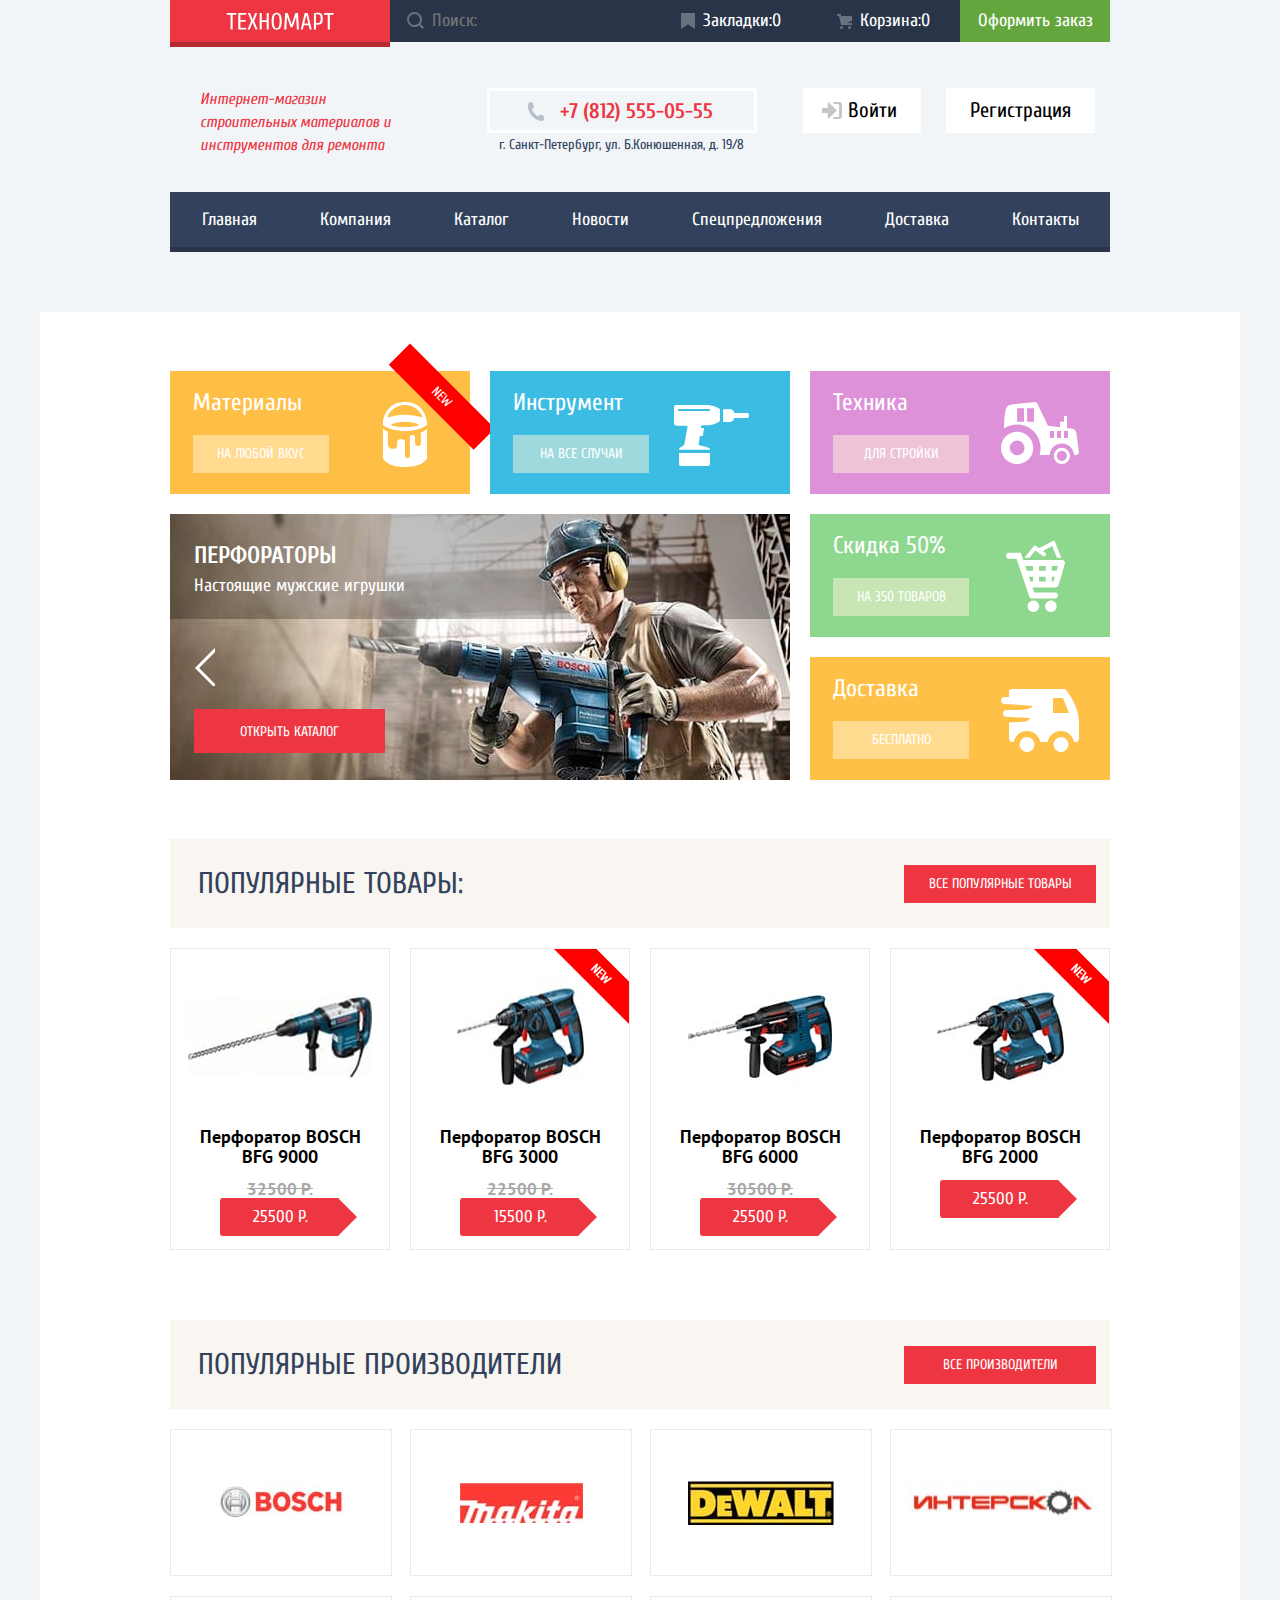
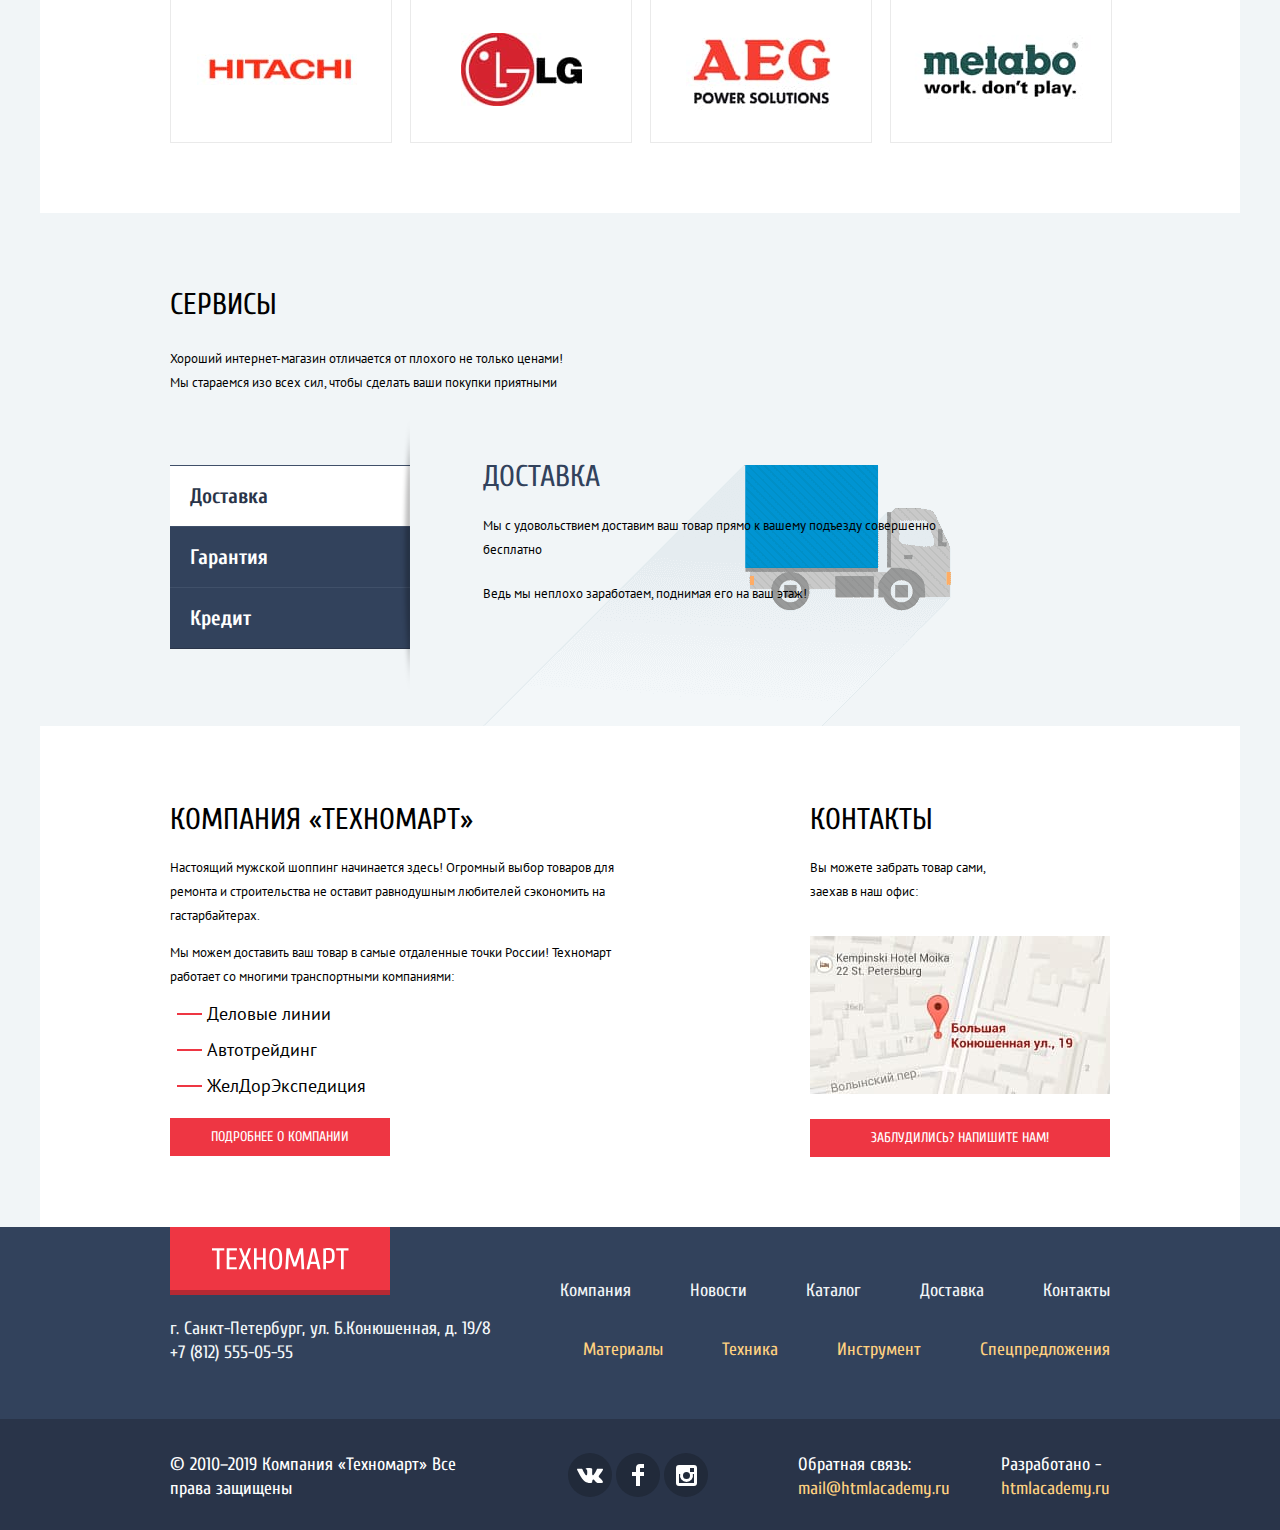
==== commit 6cd9c7af: "всплывающее окно в карточке товара" ====
--- a/index.html
+++ b/index.html
@@ -97,7 +97,7 @@
     <div class="container loyout-positioner">
       <section class="applications-list">
         <article class="applications-item">
-          <span class="new-span"></span>
+          <span class="new-span">new</span>
           <h2 class="headline aplications-headline">Материалы</h2>
           <a class="button applications-button" href="#">на любой вкус</a>
         </article>
@@ -155,9 +155,6 @@
             </ul>
 
           </div>
-
-
-
         </section>
       </section>
 
@@ -170,8 +167,12 @@
 
           <li class="popular-goods-item">
             <div class="catalog-image-box">
+              <div class="card-group">
+                <button class="group-desc in-basket">Купить</button>
+                <button class="group-desc in-bookmarks">В закладки</button>
+              </div>
               <img class="catalog-item-image" src="img/bosch9000.jpg" width="184" height="164"
-                alt="Перфоратор BOSCH BFG 9000">
+                alt="">
             </div>
             <a class="catalog-item-title" href="#">
               <h3>Перфоратор BOSCH BFG 9000</h3>
@@ -183,8 +184,12 @@
           </li>
 
           <li class="popular-goods-item">
-            <span class="new-span"></span>
+            <span class="new-span">new</span>
             <div class="catalog-image-box">
+              <div class="card-group">
+                <button class="group-desc in-basket">Купить</button>
+                <button class="group-desc in-bookmarks">В закладки</button>
+              </div>
               <img class="catalog-item-image" src="img/bosch3000.jpg" width="127" height="122"
                 alt="Перфоратор BOSCH BFG 3000">
             </div>
@@ -196,8 +201,13 @@
               <button class="button catalog-item-price" type="button"> 15500 Р.</button>
             </p>
           </li>
+
           <li class="popular-goods-item">
             <div class="catalog-image-box">
+              <div class="card-group">
+                <button class="group-desc in-basket">Купить</button>
+                <button class="group-desc in-bookmarks">В закладки</button>
+              </div>
               <img class="catalog-item-image" src="img/bosch6000.jpg" width="144" height="128"
                 alt="Перфоратор BOSCH BFG 6000">
             </div>
@@ -210,8 +220,12 @@
             </p>
           </li>
           <li class="popular-goods-item">
-            <span class="new-span"></span>
+            <span class="new-span">new</span>
             <div class="catalog-image-box">
+              <div class="card-group">
+                <button class="group-desc in-basket">Купить</button>
+                <button class="group-desc in-bookmarks">В закладки</button>
+              </div>
               <img class="catalog-item-image" src="img/bosch2000.jpg" width="127" height="112"
                 alt="Перфоратор BOSCH BFG 2000">
             </div>
@@ -302,17 +316,20 @@
           </ul>
         </article>
 
-        <div class="services-delivery service-loyout">
+        <div class="services-delivery service-loyout delivery">
           <span class="headline headline-categories">Доставка</span>
           <p>Мы с удовольствием доставим ваш товар прямо
             к вашему подъезду совершенно бесплатно
+          </p>
+          <p>
             Ведь мы неплохо заработаем,
-            поднимая его на ваш этаж!</p>
+            поднимая его на ваш этаж!
+          </p>
         </div>
       </div>
 
 
-      <div class="services-garantee service-loyout" id="service-garantee">
+      <!-- <div class="services-garantee service-loyout" id="service-garantee">
         <span class="headline headline-categories">Гарантия</span>
         <p>Если купленный у нас товар поломается или заискрит, а также
           в случае пожара, спровоцированного его возгоранием,
@@ -329,7 +346,7 @@
           Кредитные консультанты придут вам на помощь.
         </p>
         <button class="button button-notify">Отправить заявку</button>
-      </div>
+      </div> -->
 
     </section>
 
--- a/css/style.css
+++ b/css/style.css
@@ -24,12 +24,12 @@
   --error-hover: #ca2c37;
   --error: #ba2732;
 
-  --white-background: rgba(0, 0, 0, .3);
+  --white-background: rgba(0, 0, 0, 0.3);
   --black-background-social: #212a3a;
   --grey-border: #eaeaea;
   --grey-background-categories: #f2f6f8;
   --beige-background: #f7f3ec;
-  --black-active: #1D2739;
+  --black-active: #1d2739;
 
   --grey-scale: #d7dcde;
   --grey-toggle: #ababab;
@@ -149,16 +149,21 @@
 }
 
 .new-span {
-  position: absolute;
-  display: block;
-  width: 67px;
-  height: 67px;
-  background: url("../img/span-new.svg");
-  background-repeat: no-repeat;
-  background-position: 0 0;
+  font-family: "Cuprum", "Arial", sans-serif;
+  text-transform: uppercase;
+  display: flex;
+  align-items: center;
+  justify-content: center;
+  width:120px;
+  height: 30px;
+  position: absolute;
   top: 0;
   right: 0;
-  z-index: 10;
+  transform: rotate(45deg) translatex(25%) translatey(-50%); /* Помещаем в угол засчёт позиционирования и трансформирования */
+
+  background-color: red;
+  color: white;
+  text-transform: uppercase;
 }
 
 /* Main navigation */
@@ -200,8 +205,6 @@
   box-shadow: inset 0px -5px 0px rgba(0, 0, 0, 0.24);
   text-align: center;
   padding-top: 12px;
-
-
 }
 
 .header-logo-image {
@@ -218,7 +221,7 @@
   width: 17px;
   height: 17px;
 
-  opacity: .3;
+  opacity: 0.3;
 }
 
 .search svg:hover path {
@@ -229,7 +232,7 @@
   display: flex;
   position: relative;
 }
-.search [type="search"]{
+.search [type="search"] {
   min-width: 271px;
   min-height: 42px;
   padding-left: 42px;
@@ -243,20 +246,19 @@
   color: var(--black);
 }
 
-
-.bookmarks svg{
+.bookmarks svg {
   margin-right: 8px;
   margin-left: 20px;
   width: 14px;
   height: 15.6px;
-  opacity: .3;
-}
-
-.bookmarks:hover .site-navigation{
+  opacity: 0.3;
+}
+
+.bookmarks:hover .site-navigation {
   fill: var(--basic-white);
 }
 
-.bookmarks{
+.bookmarks {
   display: flex;
   align-items: center;
   width: 164px;
@@ -264,19 +266,18 @@
   position: relative;
 }
 
-.header-menu-link{
+.header-menu-link {
   color: inherit;
   text-decoration: none;
 }
 
-.basket svg{
+.basket svg {
   margin-left: 13px;
   margin-right: 8px;
   width: 15px;
   height: 15px;
-  opacity: .3;
-}
-
+  opacity: 0.3;
+}
 
 .basket {
   position: relative;
@@ -294,11 +295,6 @@
   background-color: var(--basic-green);
 }
 
-.main-header-information {
-  display: grid;
-  grid-template-columns: 1fr 1fr 1fr;
-  margin-bottom: 45px;
-}
 
 /* Header Information */
 
@@ -307,6 +303,7 @@
   align-items: flex-start;
   justify-content: space-between;
   background-color: rgba(0, 0, 0, 0.0001);
+  margin-bottom: 35px;
 }
 
 .main-header-annotation {
@@ -324,6 +321,7 @@
 .header-contacts {
   box-sizing: border-box;
   text-align: center;
+  margin-left: 43px;
 }
 
 .header-phone::before {
@@ -336,11 +334,9 @@
   height: 19px;
   background-repeat: no-repeat;
   position: 0 0;
-
 }
 
 .header-phone {
-  display: block;
   position: relative;
 
   display: flex;
@@ -366,7 +362,6 @@
   font-style: normal;
   font-weight: 400;
   color: var(--basic-blacklight);
-
 }
 
 .user-navigation {
@@ -374,15 +369,16 @@
 
 .user-link::before {
   content: "";
+  position: absolute;
+  top: 12px;
+  left: 16px;
   display: block;
   width: 20px;
   height: 18px;
   background-image: url("../img/icon-user.svg");
   background-repeat: no-repeat;
   padding-right: 20px;
-
-}
-
+}
 
 .user-link {
   position: relative;
@@ -394,12 +390,18 @@
   display: flex;
   justify-content: center;
   align-items: center;
+
+  font-size: 21px;
   background-color: var(--basic-white);
   color: var(--black);
+  cursor: pointer;
 }
 
 .user-link::after {
   content: "";
+  position: absolute;
+  top: 14px;
+  right: -5px;
   display: block;
   width: 20px;
   height: 17px;
@@ -408,9 +410,14 @@
   padding-left: 21px;
 }
 
-.user-link:hover,
+.user-link:hover::before,
+.user-link:hover::after,
 .user-link:focus {
-  color: var(--basic-red);
+  opacity: 1;
+}
+
+.user-link:active {
+ color: var(--basic-greylight);
 }
 
 .user-menu-list {
@@ -420,34 +427,35 @@
   flex-wrap: wrap;
   justify-content: center;
   font-size: 16px;
-}
-
-.user-menu-list li{
-  margin-right: 15px;
-  padding-left: 15px;
-}
-
-.user-menu-list a:not(first-child)::before{
+  list-style: none;
+}
+
+.user-menu-list li {
+  margin-right: 25px;
+  padding-left: 25px;
+}
+
+.user-menu-list li:not(:first-child)::before {
   content: "";
   position: absolute;
-  top: 0;
-  left: 0;
-  display: block;
-  width: 3px;
-  height: 3px;
+  top: 10px;
+  left: 10px;
+  display: block;
+  width: 4px;
+  height: 4px;
   background-color: var(--black);
   border-radius: 50%;
-
-}
-.user-menu-list li:first-child{
-
-}
-
-user-menu-list li:last-child {
+}
+
+.user-menu-list li:first-child {
   margin-right: 0;
 }
 
-.user-menu-list a{
+.user-menu-list li{
+  position: relative;
+}
+
+.user-menu-list a {
   text-decoration: none;
   color: var(--basic-blacklight);
 }
@@ -470,7 +478,7 @@
   position: relative;
 }
 
-.user-navigation-item svg{
+.user-navigation-item svg {
   position: absolute;
   top: 14px;
   left: 19px;
@@ -479,11 +487,16 @@
   width: 20px;
   height: 17px;
   z-index: 1;
-
-}
-
-.user-navigation-item + svg:hover {
-
+}
+
+.user-navigation-item:hover a,
+.user-navigation-item:focus a {
+  color: var(--basic-red);
+}
+
+.user-navigation-item:active a {
+  color: var(--black);
+  opacity: .5;
 }
 
 .user-navigation-item .login-link,
@@ -509,9 +522,7 @@
   position: 0 0;
 }
 
-.login-link:hover::before  {
-
-
+.login-link:hover::before {
 }
 
 .login-link {
@@ -523,28 +534,25 @@
   margin-right: 10px;
 }
 
-
 .authorization {
   padding: 12px 24px;
 }
 
-.login-link:hover,
-.authorization:hover {
+.my-orders:hover,
+.my-cabinet:hover {
   color: var(--basic-red);
 }
 
-.login-link:active,
-.authorization:active {
+.my-orders:active,
+.my-cabinet:active {
   color: var(--basic-greylight);
 }
-
 
 /* Header Site Navigation */
 
 .site-navigation {
   background: #32425c;
   box-shadow: inset 0px -5px 0px #293449;
-
 }
 
 .site-navigation-list {
@@ -554,7 +562,6 @@
   grid-template-columns: repeat(7, minmax(auto, 500px));
   text-align: center;
   list-style: none;
-
 }
 
 .header-site-navigation:hover {
@@ -563,7 +570,7 @@
 
 .header-site-navigation:active {
   background-color: var(--black-active);
-  opacity: .5;
+  opacity: 0.5;
 }
 
 .header-site-navigation a {
@@ -623,19 +630,11 @@
   position: relative;
   margin-right: 40px;
 }
-.breadcrumbs-item:last-child{
+.breadcrumbs-item:last-child {
   margin-right: 0;
 }
 
-
 /* Filters */
-
-.filter-title {
-  padding-top: 10px;
-  padding-bottom: 10px;
-  padding-left: 18px;
-  background-color: var(--beige-background);
-}
 
 .filters {
   width: 220px;
@@ -644,12 +643,42 @@
   text-transform: uppercase;
 }
 
+.filter-title,
+.filter-sorting-title {
+  padding-top: 10px;
+  padding-bottom: 10px;
+  padding-left: 18px;
+  margin-top: 0;
+  background-color: var(--beige-background);
+  font-size: 13px;
+  line-height: 18px;
+  font-weight: normal;
+  text-transform: uppercase;
+}
+
 .filter fieldset {
   padding: 0;
   margin: 0 0 20px;
   border: none;
 }
-.filter-headline{
+
+
+
+.filter-headline::before{
+  content: "";
+  display: block;
+  width: 220px;
+  height: 1px;
+  background-color: var(--grey-border-pagination);
+  margin-bottom: 16px;
+}
+
+/* .filter-headline:first-child::before{
+  display: none;
+} */
+
+.filter-headline {
+  font-size: 17px;
   margin-bottom: 20px;
   font-weight: 700;
 }
@@ -723,17 +752,14 @@
   margin: 3px;
 }
 
-.filter-title {
-  font-size: 13px;
-  line-height: 18px;
-  font-weight: normal;
-  text-transform: uppercase;
-}
+
+
+/* Filter manifacturer */
 
 .filter ul {
   margin: 0;
   padding: 0;
-  line-height: 15px;
+
   list-style: none;
 }
 
@@ -742,71 +768,113 @@
   padding-left: 37px;
 }
 
-.filter-option label {
+.filter-option .label {
   position: relative;
-  display: block;
+
+  display: inline-flex;
+  align-items: center;
   cursor: pointer;
   user-select: none;
 }
 
-.filter-input-checkbox:hover + label,
-.filter-input-checkbox:focus + label {
-  color: var(--basic-red)
-}
-
-.filter-input-checkbox + label::before {
+.filter-input-checkbox:disabled ~ .label,
+.filter-input-radio:disabled ~ .label {
+  color: var(--black);
+  opacity: 0.4;
+}
+
+/* .filter-input-checkbox:hover ~ .label,
+.filter-input-radio:hover ~ .label {
+  color: var(--black);
+} */
+
+.label:hover:before,
+.label:hover:after,
+.label:hover {
+  color: #b5b5b5;
+}
+.label::before,
+.label::after {
   content: "";
   position: absolute;
   left: -40px;
   top: -5px;
   width: 23px;
   height: 23px;
-  border: 2px solid #c5c5c5;
+  color: #c5c5c5;
+  border: #c5c5c5;
   border-radius: 2px;
 }
 
-.filter-input-checkbox:checked + label::after {
+.filter-input-checkbox + .label::before {
+  width: 23px;
+  height: 23px;
+  border: 2px solid;
+  border-radius: 2.5px;
+}
+
+filter-input-checkbox ~ .label::after {
+  display: none;
+  width: 20px;
+  height: 8px;
+
+  position: absolute;
+  left: -1px;
+  bottom: 1px;
+}
+
+.filter-input-checkbox:checked ~ .label::after {
   content: "";
-  position: absolute;
-  top: -3px;
-  left: -32px;
-  width: 22px;
-  height: 17px;
-  background-image: url("../img/cross.svg");
-  background-repeat: no-repeat;
-  background-position: 0 0;
-}
-
-.filter-input-radio + label::before {
+  display: block;
+  position: absolute;
+  top: 10px;
+  left: -40px;
+  width: 20px;
+  height: 8px;
+  border-left: 4px solid;
+  border-bottom: 4px solid;
+  transform: rotate(-45deg) translatey(-25%) translatex(50%);
+  filter: drop-shadow(0 3px 0 white) drop-shadow(0 -3px 0 white);
+}
+
+/* Filter Radiobutton */
+
+.filter-input-radio ~ .label::before {
   content: "";
   position: absolute;
   left: -30px;
   top: -1px;
   width: 13px;
   height: 13px;
-  border: 4px solid #c5c5c5;
+  border: 4px solid var(--basic-greylight);
   border-radius: 50%;
 }
 
-.filter-input-radio:checked + label::after {
+.filter-input-radio:checked ~ .label::after {
   content: "";
   position: absolute;
   top: 5px;
   left: -24px;
   width: 9px;
   height: 9px;
-  background-color: #c5c5c5;
+  background-color: var(--basic-greylight);
   border-radius: 50%;
 }
-
-
-
 
 .filter-button {
   font-size: 13px;
   line-height: 18px;
   text-align: center;
   text-transform: uppercase;
+  display: flex;
+  align-items: center;
+  justify-content: center;
+  width: 100%;
+  border-radius: 0;
+  height: 38px;
+  background: var(--basic-white);
+  border: 1px solid var(--grey-border-pagination);
+  box-sizing: border-box;
 }
 
 /* Slider Main Page */
@@ -830,11 +898,9 @@
 .applications-item .headline {
   font-size: 24px;
 }
-.applications-item .button {
-  margin-top: 10px;
-}
-
-.applications-item:nth-child(1)::before{
+
+
+.applications-item:nth-child(1)::before {
   content: "";
   display: block;
   position: absolute;
@@ -852,7 +918,7 @@
   background-color: var(--special-yellow);
 }
 
-.applications-item:nth-child(2)::before{
+.applications-item:nth-child(2)::before {
   content: "";
   display: block;
   position: absolute;
@@ -870,7 +936,7 @@
   background-color: var(--special-blue);
 }
 
-.applications-item:nth-child(3)::before{
+.applications-item:nth-child(3)::before {
   content: "";
   display: block;
   position: absolute;
@@ -888,7 +954,7 @@
   background-color: var(--special-liliac);
 }
 
-.applications-item:nth-child(4)::before{
+.applications-item:nth-child(4)::before {
   content: "";
   display: block;
   position: absolute;
@@ -906,7 +972,7 @@
   background-color: var(--special-greenlight);
 }
 
-.applications-item:nth-child(5)::before{
+.applications-item:nth-child(5)::before {
   content: "";
   display: block;
   position: absolute;
@@ -943,12 +1009,19 @@
   justify-content: center;
   align-items: center;
   width: 136px;
-  height: 38px;;
+  height: 38px;
   background-color: var(--white-background);
-
-}
-
-
+  background: rgba(255,245,215, .5);
+}
+
+.applications-button:hover,
+.applications-button:focus {
+  background: rgba(197,197,197, .5);
+}
+
+.applications-button:active {
+  background: rgba(169,169,169, .5);
+}
 /* Slider */
 
 .slide {
@@ -959,7 +1032,7 @@
   display: block;
 }
 
-.slider{
+.slider {
   position: relative;
   display: flex;
   width: fit-content;
@@ -970,8 +1043,12 @@
   display: none;
 }
 
-.slider-radiobox-first:checked ~ .slider-pagination .slider-control-first::before,
-.slider-radiobox-second:checked ~ .slider-pagination .slider-control-second::before {
+.slider-radiobox-first:checked
+  ~ .slider-pagination
+  .slider-control-first::before,
+.slider-radiobox-second:checked
+  ~ .slider-pagination
+  .slider-control-second::before {
   display: block;
 }
 
@@ -995,7 +1072,6 @@
 .applications-slider-info {
   margin-top: 0;
   margin-bottom: 0;
-
 }
 
 .slider-title {
@@ -1025,7 +1101,7 @@
   background-color: var(--error);
 }
 
-.slider-controls{
+.slider-controls {
   position: absolute;
   z-index: 5;
   display: flex;
@@ -1036,7 +1112,7 @@
   left: 24px;
 }
 
-.slider-controls .button-back{
+.slider-controls .button-back {
   background-image: url("../img/shape.svg");
   background-repeat: no-repeat;
   background-color: transparent;
@@ -1097,24 +1173,98 @@
 
 .filter-sorting {
   display: flex;
+  align-items:center;
+  justify-content: flex-start;
+  height: 38px;
+  margin-bottom: 20px;
+  background-color: #f7f3ec;
+  border-radius: 3px;
+}
+
+.filter-sorting-title {
+  margin-top: 0;
+  margin-bottom: 0;
+  margin-right: 139px;
 }
 
 .filter-sorting-list {
   display: flex;
   flex-wrap: wrap;
-  justify-content: flex-start;
+  justify-content: space-between;
   align-items: center;
   margin: 0;
   padding: 0;
   list-style: none;
   background-color: var(--beige-background);
-}
-
-.filter-sorting-list button {
+  cursor: pointer;
+}
+.sorting-price,
+.sorting-type,
+.sorting-function {
+  color: var(--black);
+  opacity: .3;
+  border-bottom: 1px dashed var(--basic-red);
+
+}
+
+.sorting-price:hover,
+.sorting-type:hover,
+.sorting-function:hover {
+  opacity: 1;
+  border-bottom: 1px solid var(--basic-red);
+
+}
+.filter-sorting-list  .current {
+  color: var(--basic-red);
+  opacity: 1;
+  border: none;
+}
+
+.filter-sorting-item button{
   text-transform: uppercase;
-  border: 0;
+  padding: 0;
+  border-top: 0;
+  border-right: 0;
+  border-left: 0;
   background-color: inherit;
-}
+  margin-right: 15px;
+}
+
+.sorting-arrows-up {
+  position: relative;
+}
+
+.sorting-arrows-up:after {
+  content: "";
+  position: absolute;
+  bottom: 0;
+  right: -150px;
+  border: 6px solid transparent;
+  border-bottom: 13px solid var(--basic-greylight);
+  cursor: pointer;
+}
+
+.filter-sorting-list.current {
+
+  border-bottom: (--basic-red);
+}
+
+.sorting-arrows-down{
+  position: relative;
+}
+
+.sorting-arrows-down:after {
+  content: "";
+  position: absolute;
+  bottom: -5px;
+  right: -170px;
+  border: 6px solid transparent; /* Прозрачные границы */
+  border-top: 13px solid var(--basic-greylight); /* Добавляем треугольник */
+  cursor: pointer;
+}
+
+
+/* Popular product */
 
 .popular-goods {
   margin-bottom: 70px;
@@ -1140,6 +1290,7 @@
   align-items: center;
   justify-content: center;
 }
+
 .popular-goods-list {
   display: grid;
   grid-template-columns: repeat(4, 1fr);
@@ -1160,7 +1311,118 @@
   position: relative;
   box-sizing: border-box;
   border: 1px solid var(--grey-border);
-}
+  cursor: pointer;
+  overflow: hidden; /* Всё, что выходит за пределы карточки - скрыто/обрезано */
+  transition: 0.2s all ease; /* Плавный переход для анимации */
+}
+
+.popular-goods-item:hover,
+.catalog-item:hover {
+  box-shadow: 0 0 10px 2px rgba(0, 0, 0, 0.2);
+}
+
+.popular-goods-item:hover .catalog-image-box > .catalog-item-image,
+.catalog-item:hover .catalog-image-box > .catalog-item-image {
+  display: none;
+}
+
+.popular-goods-item:hover .catalog-image-box .card-group,
+.catalog-item:hover .catalog-image-box .card-group{
+  display: flex;
+}
+
+.card-group {
+  display: none;
+  flex-direction: column;
+  align-items: center;
+  justify-content: center;
+  border-radius: inherit;
+  width: 100%;
+  height: 100%;
+}
+
+.group-desc {
+  width: 50%;
+  text-align: center;
+}
+
+.in-basket,
+.in-bookmarks {
+  font-family: "Cuprum", "Arial", sans-serif;
+  font-size: 14px;
+  text-transform: uppercase;
+  border-radius: 2px;
+  display: flex;
+  justify-content: center;
+  align-items: center;
+  width: 138px;
+  height: 38px;
+  margin: 0 auto 7px;
+  border: 0;
+  cursor: pointer;
+}
+
+.in-basket::before {
+  content: "";
+  display: block;
+  width: 15px;
+  height: 15px;
+  background: url("../img/icon-cart.svg") no-repeat;
+  top: 10px;
+  left: 30px;
+  margin-right: 10px;
+  opacity: .4;
+}
+
+.in-basket{
+  background-color: var(--basic-green);
+  color: var(--basic-white);
+  box-shadow: inset 0px -3px 0px #367315;
+}
+
+.in-basket:hover,
+.in-basket:focus {
+  background-color: #5fbb2d;
+}
+
+.in-basket:active {
+  background-color: #518534;
+}
+
+.in-bookmarks {
+  background-color: var(--basic-white);
+  border: 3px solid var(--basic-green);
+  color: #32425c;
+}
+
+.in-bookmarks:hover,
+.in-bookmarks:focus {
+  border-color: #32425c;
+}
+
+.in-bookmarks:active {
+  opacity: .3;
+}
+
+
+.catalog-item-title {
+  display: block;
+  width: 185px;
+  font-size: 18px;
+  line-height: 20px;
+  font-weight: 700;
+  color: var(--black);
+  text-decoration: none;
+  margin: 0 auto 7px;
+}
+
+.catalog-item-title h3{
+  padding: 0;
+  margin: 0;
+  font-size: 18px;
+}
+
+
 
 /* Catalog */
 
@@ -1183,11 +1445,7 @@
 
 .catalog {
   margin-left: 20px;
-  outline-offset: -5px;
-  outline: 5px solid rgba(0, 255, 255, 0.7);
-}
-
-
+}
 
 .catalog-list {
   /* display: flex;
@@ -1221,14 +1479,11 @@
   margin-bottom: 18px;
 } */
 
-.catalog-item:nth-child(3n){
+.catalog-item:nth-child(3n) {
   margin-right: 0;
 }
 
 
-.popular-manifacturer {
-  margin-bottom: 70px;
-}
 
 .popular-manifacturer-list {
   display: grid;
@@ -1242,7 +1497,6 @@
   padding: 0;
   list-style: none;
   font-size: 0;
-
 }
 
 .popular-manifacturer-item {
@@ -1253,7 +1507,6 @@
   min-height: 145px;
   text-align: center;
   border: 1px solid var(--grey-border);
-
 }
 .popular-manifacturer-item:hover {
   box-shadow: 0 0 10px 2px rgba(0, 0, 0, 0.2);
@@ -1264,7 +1517,7 @@
 }
 
 .popular-manifacturer-item:active {
-  opacity: .5;
+  opacity: 0.5;
 }
 
 .popular-manifacturer-item a {
@@ -1273,7 +1526,6 @@
   box-sizing: border-box;
 }
 
-
 .catalog-image-box {
   display: flex;
   align-items: center;
@@ -1290,15 +1542,6 @@
   vertical-align: middle;
 }
 
-.catalog-item-title {
-  font-size: 18px;
-  line-height: 20px;
-  font-weight: 700;
-  color: var(--black);
-  text-decoration: none;
-  bargin-bottom: 7px;
-}
-
 .catalog-item-oldprice {
   display: block;
   font-size: 17px;
@@ -1308,10 +1551,32 @@
 }
 
 .catalog-item-price {
+  position: relative;
+  bottom: 0;
+
+  display: flex;
+  justify-content: center;
   font-size: 17px;
   color: var(--basic-white);
   background-color: var(--basic-red);
-  border: 0;
+  border: none;
+  border-radius: 3px;
+  align-items: center;
+  margin: 0 auto;
+  padding: 0;
+  width: 120px;
+  height: 38px;
+}
+
+.catalog-item-price::after {
+  content: '';
+  position: absolute;
+  top: 1px;
+  right: -35px;
+  width: 0;
+  height: 0;
+  border: 18px solid var(--basic-white);
+  border-left-color: var(--basic-red);
 }
 
 /* Pagination */
@@ -1324,31 +1589,56 @@
   font-size: 13px;
   line-height: 18px;
   text-transform: uppercase;
-}
-
+  margin-top: 34px;
+  margin-bottom: 59px;
+  padding: 0;
+}
+
+.pagination-item {
+  display: flex;
+  align-items: center;
+  justify-content: center;
+  width: 38px;
+  height: 38px;
+  border: 1px solid var(--grey-border-pagination);
+  border-radius: 5px;
+}
+
+.pagination-item:last-child {
+  width: 140px;
+}
 .pagination-item a {
-  padding: 10px 15px;
   text-decoration: none;
   color: var(--black);
-
-  border: 1px solid var(--grey-border-pagination);
-  border-radius: 2px;
-}
-
-.pagination-list .pagination-item:not(:last-child){
-  margin-right: 10px;
-}
-
-
+}
+
+.pagination-item-current{
+  color: var(--basic-white);
+  background-color: var(--basic-red);
+  border-color: var(--basic-red);
+}
+.pagination-list .pagination-item:not(:last-child) {
+  margin-right: 9px;
+}
+
+.pagination-item:hover {
+  border-color: var(--basic-greylight);
+}
+
+.pagination-item:active {
+  border-color: var(--basic-red);
+}
 /* Service */
 
 .service {
   background-color: var(--basic-background);
-
-  padding-top: 64px;
-  padding-bottom: 99px;
+  padding-top: 50px;
   margin: 0 auto;
-  margin-bottom: 70px;
+}
+
+.service p {
+  padding: 0;
+  margin: 0;
 }
 
 .services-headline {
@@ -1387,18 +1677,18 @@
   right: 0;
 }
 
-#service-delivery:checked~label,
-#service-garantee:checked~label,
-#service-credit:checked~label {
+#service-delivery:checked ~ label,
+#service-garantee:checked ~ label,
+#service-credit:checked ~ label {
   background-color: var(--basic-white);
   color: var(--basic-blackdark);
 }
 
 .services-item .button-service {
   display: flex;
-  justify-content: center;
-  align-items: center;
-  width: 240px;
+  justify-content: flex-start;
+  align-items: center;
+  width: 220px;
   height: 61px;
   font-family: "Cuprum", "Arial", sans-serif;
   font-size: 21px;
@@ -1406,50 +1696,60 @@
   font-weight: 700;
   color: var(--basic-white);
   background: #32425c;
+  padding-left: 20px;;
   border: none;
   box-shadow: 0px 1px 0px #293449, inset 0px 1px 0px #405069;
   cursor: pointer;
   outline: none;
 }
 
-.services-item .button-service:hover{
+.services-item .button-service:hover {
   background-color: var(--basic-blackdark);
 }
 
-.services-item input:checked{
+.services-item input:checked {
   background-color: var(--basic-white);
   color: var(--black);
 }
 
-.services-dilivery {
-  position: relative;
-}
-
-.services-delivery::after {
-  content: "";
-  display: block;
-  background-image: url("../img/delivery.png");
+.service-loyout {
+  width: 619px;
+  display: flex;
+  justify-content: space-between;
+}
+
+.services-delivery {
+  display: block;
   width: 468px;
   height: 261px;
+  background-image: url("../img/delivery.png");
   background-repeat: no-repeat;
-  position: absolute;
   bottom: 0;
   right: 0;
 }
 
+.services-delivery .headline,
+.services-garantee .headline,
+.services-garantee .headline {
+  padding: 0;
+  margin: 0;
+}
+
+.services-delivery p {
+  margin-top: 20px;
+  display: block;
+}
+
 .services-garantee {
-  display: none;
-  position: relative;
-}
-
-.services-garantee::after {
-  content: "";
+
+}
+
+.services-garantee {
   display: block;
   width: 468px;
   height: 261px;
   background-image: url("../img/guarantee.png");
   background-repeat: no-repeat;
-  position: absolute;
   bottom: 0;
   right: 0;
 }
@@ -1459,17 +1759,16 @@
   position: relative;
 }
 
-.services-credit::after {
-  content: "";
+.services-credit {
   display: block;
   width: 468px;
   height: 261px;
   background-image: url("../img/credit.png");
   background-repeat: no-repeat;
-  position: absolute;
-  bottom: -100px;
+  bottom: 0;
   right: 0;
 }
+
 
 /* Company */
 
@@ -1480,7 +1779,7 @@
   padding-bottom: 70px;
 }
 
-.container.company-loyout{
+.container.company-loyout {
   padding-top: 70px;
 }
 
@@ -1561,7 +1860,7 @@
 }
 
 .catalog-information.loyout-positioner {
-  padding-top: 64px;
+  padding-top: 41px;
   padding-bottom: 68px;
   background-color: var(--basic-background);
 }
@@ -1569,6 +1868,8 @@
 .catalog-information p {
   display: block;
   margin: 0fr;
+  padding: 0;
+  margin: 0;
 }
 
 /* Footer */
@@ -1603,7 +1904,6 @@
   padding: 20px;
 }
 
-
 .footer-address {
   width: 321px;
   padding: 0;
@@ -1672,13 +1972,9 @@
 }
 
 .footer-site-navigation:focus {
-  opacity: .5;
+  opacity: 0.5;
   text-decoration: none;
 }
-
-
-
-
 
 /* Footer Copiright */
 
@@ -1730,7 +2026,6 @@
   padding: 0;
 }
 
-
 /* Social Button */
 
 .social-button {
@@ -1743,7 +2038,7 @@
   border-radius: 22px;
   background: var(--black-background-social);
   border-radius: 50px;
-  margin-right: 4px;;
+  margin-right: 4px;
 }
 
 .social-button:last-child {
@@ -1789,15 +2084,13 @@
 }
 
 .footer-copiright-address:hover {
-  text-decoration: underline;;
+  text-decoration: underline;
 }
 
 .footer-copiright-address:focus {
   color: var(--basic-red);
   text-decoration: none;
 }
-
-
 
 /* =========Modal========= */
 
@@ -1869,10 +2162,9 @@
   margin-left: 20px;
 }
 
-.feedback-form-item:first-child{
+.feedback-form-item:first-child {
   margin-left: 0;
 }
-
 
 .feedback-form-item label {
   display: block;
@@ -1896,7 +2188,7 @@
   margin: 0;
 }
 
-.feedback-form-textarea textarea{
+.feedback-form-textarea textarea {
   resize: none;
   max-width: 460px;
   max-height: 114px;
@@ -1921,7 +2213,6 @@
   box-sizing: border-box;
 }
 
-
 .feedback-form {
   font-family: "Cuprum", "Arial", sans-serif;
   font-size: 18px;
@@ -1935,7 +2226,6 @@
   width: 460px;
   height: 38px;
 }
-
 
 /* Modal Map */
 
@@ -1970,7 +2260,6 @@
   height: 66px;
   background-image: url("../img/icon-mark.png");
   background-repeat: no-repeat;
-
 }
 
 .modal-add-product-title {
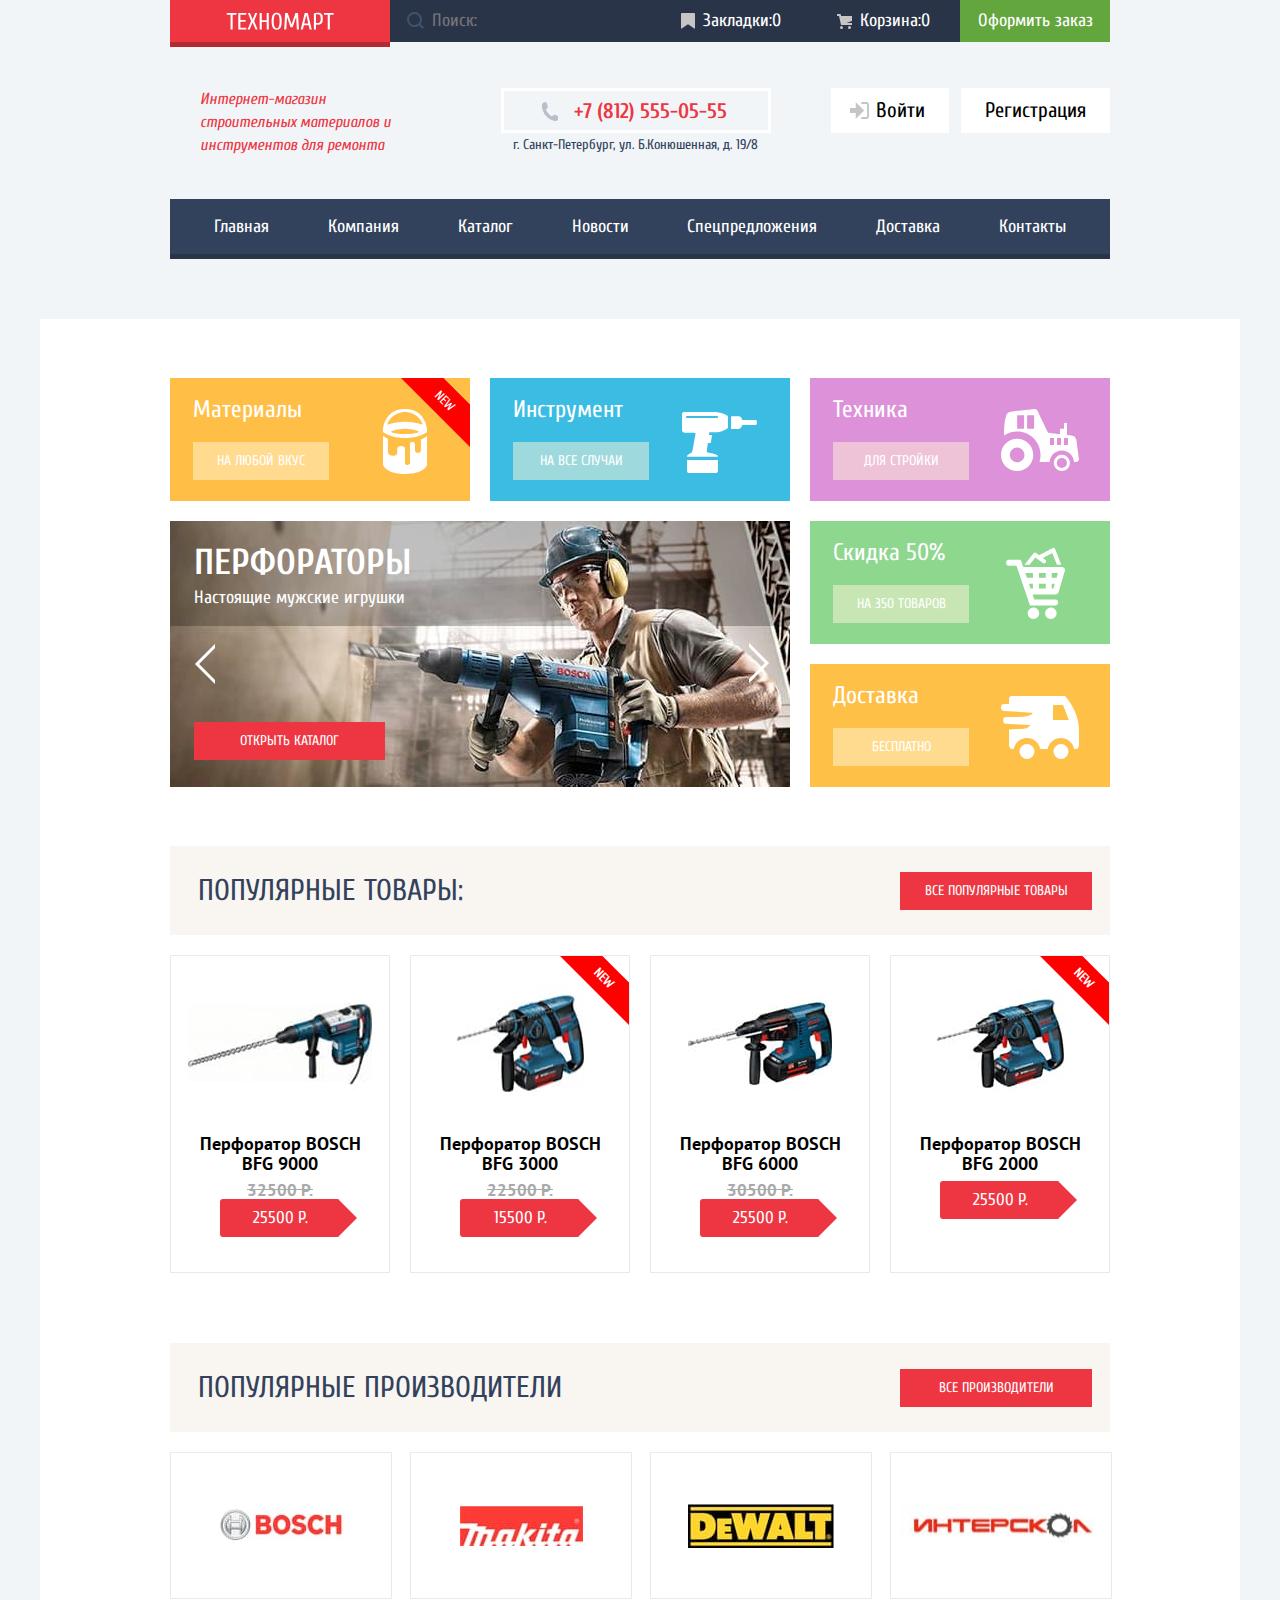
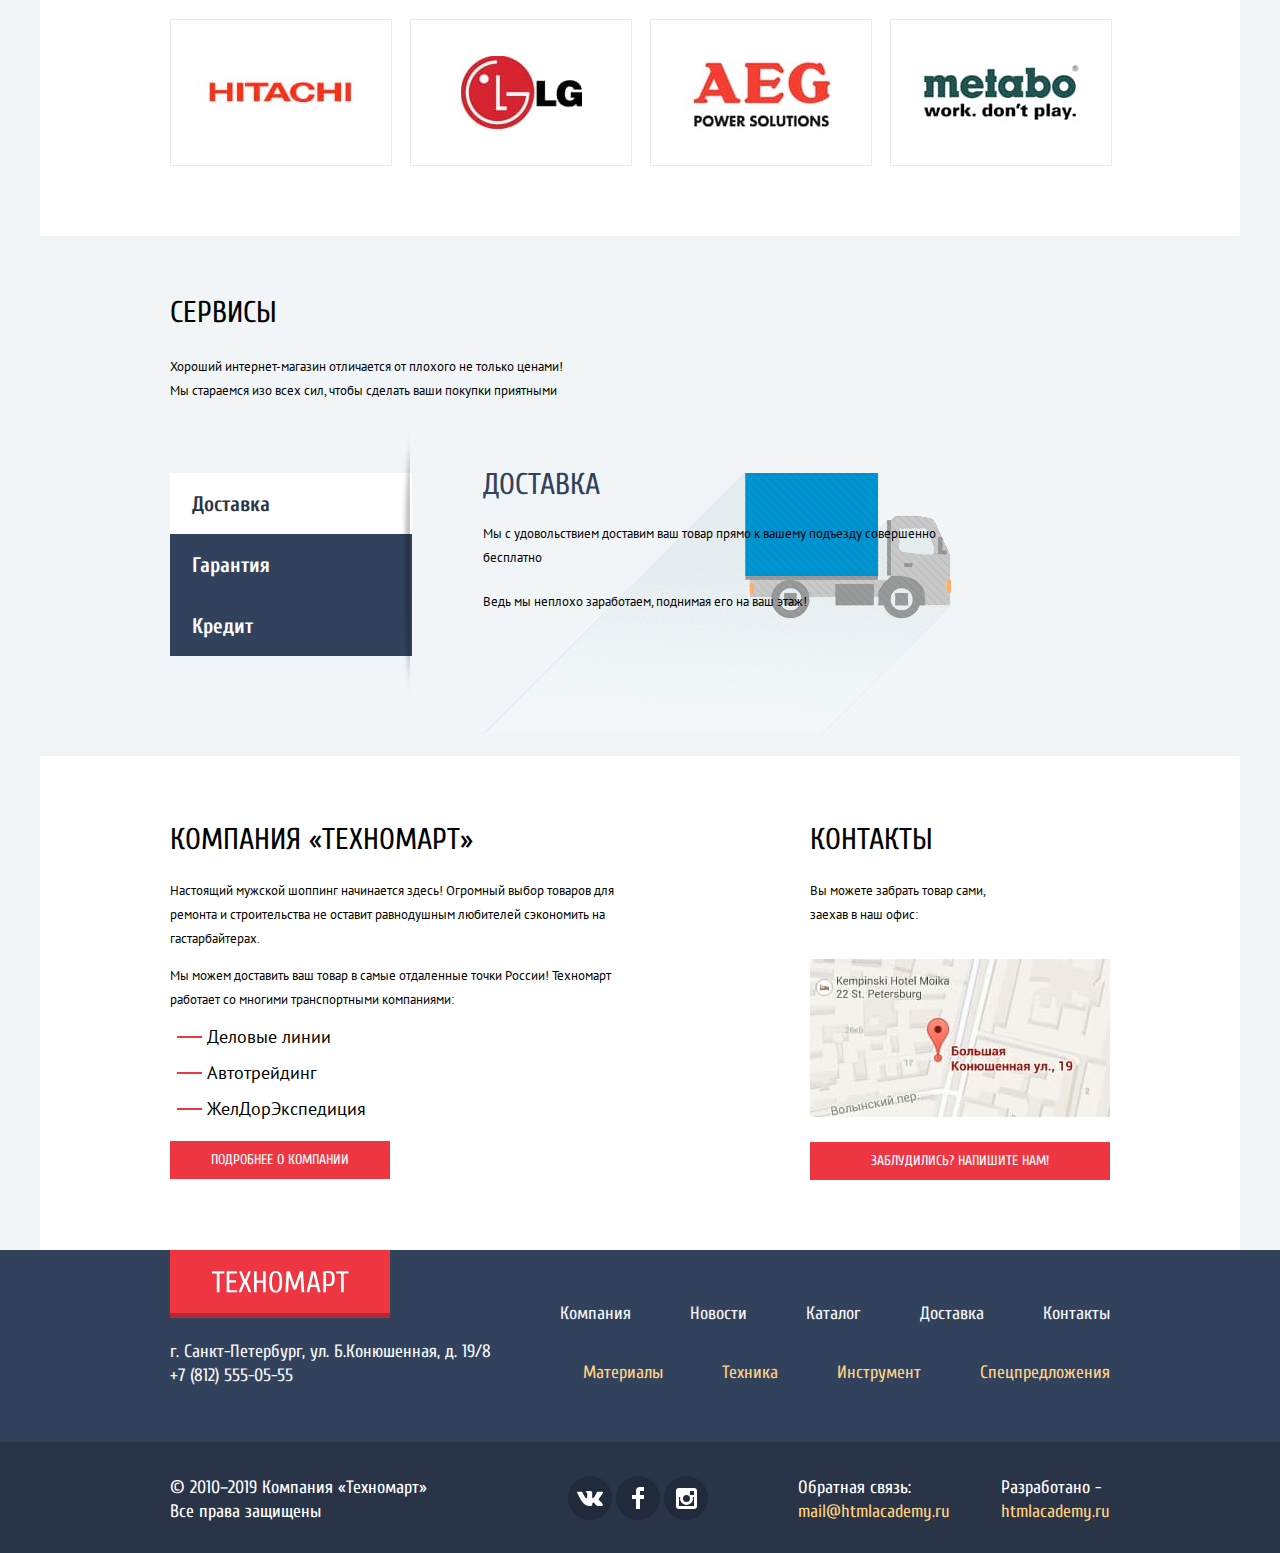
==== commit 3ceaea49: "Правка карточек товара, фильтра по товарам" ====
--- a/index.html
+++ b/index.html
@@ -28,8 +28,8 @@
             <svg width="17" height="17" fill="none" xmlns="http://www.w3.org/2000/svg">
               <path fill-rule="evenodd" clip-rule="evenodd"
                 d="M13.458 12.044L17 15.586 15.586 17l-3.542-3.542A7.465 7.465 0 017.5 15 7.5 7.5 0 1115 7.5c0 1.643-.542 3.24-1.542 4.544zM7.5 2A5.506 5.506 0 002 7.5 5.506 5.506 0 007.5 13c3.032 0 5.5-2.468 5.5-5.5C13 4.467 10.532 2 7.5 2z"
-                fill="#fff" /></svg>
-
+                fill="#fff" />
+              </svg>
             <label class="search-label" id="search"></label>
             <input type="search" name="search" for="search" placeholder="Поиск:" required>
           </form>
@@ -67,13 +67,13 @@
         <ul class="user-navigation-list">
           <li class="user-navigation-item">
             <svg width="21" height="17" fill="none" xmlns="http://www.w3.org/2000/svg">
-              <path d="M14.875 8.5L6 0v6H0v5h6v6l8.875-8.5z" fill="#C5C5C5" />
+              <path d="M14.875 8.5L6 0v6H0v5h6v6l8.875-8.5z" fill="none" />
               <path
                 d="M16.986 15.01h-5.027V17h5.027c2.178 0 3.004-1.81 3.029-3.026V3.028C19.99 1.811 19.164 0 16.986 0h-5.027v1.99h5.027c.839 0 .992.681 1.01 1.057v10.904c-.017.376-.171 1.059-1.01 1.059z"
-                fill="#C5C5C5" /></svg>
+                fill=none /></svg>
             <a class="login-link" href="#">Войти</a></li>
           <li class="user-navigation-item">
-            <a class="authorization" href="#">Регистрация</a>
+            <a class="authorization" href="#"">Регистрация</a>
           </li>
         </ul>
       </div>
@@ -139,7 +139,7 @@
               <li class="slider-1 slide slide-current">
                 <img src="img/slide-1.jpg" width="620" height="266" alt="Перфоратор">
                 <article class="applications-slider-item">
-                  <h2 class="headline slider-title">Перфораторы</h2>
+                  <h2 class="slider-title">Перфораторы</h2>
                   <p class="applications-slider-info">Настоящие мужские игрушки</p>
                 </article>
                 <a class="button button-notify" href="#">Открыть каталог</a>
@@ -147,7 +147,7 @@
               <li class="slider-2 slide">
                 <img src=" img/slide-2.jpg" width="620" height="266" alt="Электродрель">
                 <article class="applications-slider-item">
-                  <h2 class="headline slider-title">Дрели</h2>
+                  <h2 class="slider-title">Дрели</h2>
                   <p class="applications-slider-info">Соседям на радость!</p>
                 </article>
                 <a class="button button-notify" href="#">Открыть каталог</a>
@@ -177,7 +177,7 @@
             <a class="catalog-item-title" href="#">
               <h3>Перфоратор BOSCH BFG 9000</h3>
             </a>
-            <p>
+            <p class="catalog-item-price-box">
               <span class="catalog-item-oldprice">32500 Р.</span>
               <button class="button catalog-item-price" type="button"> 25500 Р.</button>
             </p>
@@ -196,7 +196,7 @@
             <a class="catalog-item-title" href="#">
               <h3>Перфоратор BOSCH BFG 3000 </h3>
             </a>
-            <p>
+            <p class="catalog-item-price-box">
               <span class="catalog-item-oldprice">22500 Р.</span>
               <button class="button catalog-item-price" type="button"> 15500 Р.</button>
             </p>
@@ -214,7 +214,7 @@
             <a class="catalog-item-title" href="#">
               <h3>Перфоратор BOSCH BFG 6000</h3>
             </a>
-            <p>
+            <p class="catalog-item-price-box">
               <span class="catalog-item-oldprice">30500 Р.</span>
               <button class="button catalog-item-price" type="button"> 25500 Р.</button>
             </p>
@@ -232,7 +232,7 @@
             <a class="catalog-item-title" href="#">
               <h3>Перфоратор BOSCH BFG 2000</h3>
             </a>
-            <p>
+            <p class="catalog-item-price-box">
               <button class="button catalog-item-price" type="button"> 25500 Р.</button>
             </p>
           </li>
@@ -358,7 +358,7 @@
           строительства не оставит
           равнодушным любителей сэкономить на гастарбайтерах.
         </p>
-        <p class="pargraph">
+        <p class="paragraph">
           Мы можем доставить ваш товар в самые отдаленные точки России!
           Техномарт работает со многими транспортными компаниями:
         </p>
@@ -424,7 +424,7 @@
       <div class="loyout-positioner">
         <p class="footer-copiright-info">
           © 2010–2019 Компания «Техномарт»
-          Все права защищены
+        </br>Все права защищены
         </p>
 
         <div class="footer-social">
--- a/css/style.css
+++ b/css/style.css
@@ -23,6 +23,7 @@
   --success-focus: #518534;
   --error-hover: #ca2c37;
   --error: #ba2732;
+  --dark-focus: #161d29;
 
   --white-background: rgba(0, 0, 0, 0.3);
   --black-background-social: #212a3a;
@@ -157,8 +158,8 @@
   width:120px;
   height: 30px;
   position: absolute;
-  top: 0;
-  right: 0;
+  top: -3px;
+  right: -3px;
   transform: rotate(45deg) translatex(25%) translatey(-50%); /* Помещаем в угол засчёт позиционирования и трансформирования */
 
   background-color: red;
@@ -215,17 +216,25 @@
 .search svg {
   content: "";
   position: absolute;
-  display: block;
   top: 12px;
   left: 17px;
   width: 17px;
   height: 17px;
-
-  opacity: 0.3;
-}
-
-.search svg:hover path {
+}
+
+.search path {
+  fill: var(--basic-grey);
+}
+
+.search:hover,
+.search:hover path {
   opacity: 1;
+  fill: var(--basic-white);
+}
+
+.search:focus,
+.search:focus path {
+  opacity: ;
 }
 
 .search {
@@ -241,21 +250,28 @@
   border: none;
 }
 
-input[type="search"]:hover {
-  background-color: var(--basic-white);
-  color: var(--black);
-}
 
 .bookmarks svg {
   margin-right: 8px;
   margin-left: 20px;
   width: 14px;
   height: 15.6px;
-  opacity: 0.3;
-}
-
-.bookmarks:hover .site-navigation {
+}
+
+.bookmarks path {
+  fill: var(--basic-greylight);
+}
+
+.bookmarks:hover,
+.bookmarks:hover path,
+.bookmarks:focus,
+.bookmarks:focus path {
   fill: var(--basic-white);
+}
+
+.bookmarks:active {
+  background-color: var(--dark-focus);
+  opacity: .4;
 }
 
 .bookmarks {
@@ -266,19 +282,29 @@
   position: relative;
 }
 
-.header-menu-link {
-  color: inherit;
-  text-decoration: none;
-}
 
 .basket svg {
   margin-left: 13px;
   margin-right: 8px;
   width: 15px;
   height: 15px;
-  opacity: 0.3;
-}
-
+}
+
+.basket path {
+  fill: var(--basic-greylight);
+}
+
+.basket:hover,
+.basket:hover path,
+.basket:focus,
+.basket:focus path {
+  fill: var(--basic-white);
+}
+
+.basket:active {
+  background-color: var(--dark-focus);
+  opacity: .4;
+}
 .basket {
   position: relative;
   display: flex;
@@ -287,6 +313,15 @@
   height: 42px;
 }
 
+.checkout:hover,
+.checkout:focus {
+  background-color: var(--success);
+}
+
+.checkout:active {
+  opacity: .6;
+}
+
 .checkout {
   display: flex;
   justify-content: center;
@@ -295,6 +330,10 @@
   background-color: var(--basic-green);
 }
 
+.header-menu-link {
+  color: inherit;
+  text-decoration: none;
+}
 
 /* Header Information */
 
@@ -303,7 +342,7 @@
   align-items: flex-start;
   justify-content: space-between;
   background-color: rgba(0, 0, 0, 0.0001);
-  margin-bottom: 35px;
+  margin-bottom: 42px;
 }
 
 .main-header-annotation {
@@ -364,9 +403,6 @@
   color: var(--basic-blacklight);
 }
 
-.user-navigation {
-}
-
 .user-link::before {
   content: "";
   position: absolute;
@@ -472,9 +508,9 @@
 
 .user-navigation-item {
   display: flex;
-  justify-content: center;
-  align-items: center;
-  margin-right: 15px;
+  justify-content: flex-end;
+  align-items: center;
+  margin-right: 0;
   position: relative;
 }
 
@@ -483,10 +519,13 @@
   top: 14px;
   left: 19px;
 
-  display: block;
   width: 20px;
   height: 17px;
-  z-index: 1;
+}
+
+.user-navigation-item:hover svg path,
+.user-navigation-item:focus svg path{
+  fill: var(--basic-white);
 }
 
 .user-navigation-item:hover a,
@@ -531,7 +570,7 @@
   padding-right: 24px;
   padding-bottom: 12px;
   padding-left: 45px;
-  margin-right: 10px;
+  margin-right: 12px;
 }
 
 .authorization {
@@ -557,7 +596,7 @@
 
 .site-navigation-list {
   margin: 0;
-  padding: 0;
+  padding: 0 15px;
   display: grid;
   grid-template-columns: repeat(7, minmax(auto, 500px));
   text-align: center;
@@ -591,9 +630,10 @@
 
 .breadcrumbs {
   display: flex;
+  justify-content: flex-start;
   flex-wrap: wrap;
   margin-top: 0;
-  margin-bottom: 20px;
+  margin-bottom: 17px;
   padding: 0;
   list-style-type: none;
   text-transform: uppercase;
@@ -617,7 +657,7 @@
   height: 12px;
   position: absolute;
   top: 5px;
-  left: -18px;
+  left: -27px;
   background: url("../img/icon-right-small.svg") no-repeat;
 }
 
@@ -628,7 +668,7 @@
 
 .breadcrumbs-item {
   position: relative;
-  margin-right: 40px;
+  margin-right: 42px;
 }
 .breadcrumbs-item:last-child {
   margin-right: 0;
@@ -654,6 +694,7 @@
   line-height: 18px;
   font-weight: normal;
   text-transform: uppercase;
+  margin-bottom: 20px;
 }
 
 .filter fieldset {
@@ -661,8 +702,6 @@
   margin: 0 0 20px;
   border: none;
 }
-
-
 
 .filter-headline::before{
   content: "";
@@ -673,20 +712,20 @@
   margin-bottom: 16px;
 }
 
-/* .filter-headline:first-child::before{
+fieldset:first-child .filter-headline::before{
   display: none;
-} */
+}
 
 .filter-headline {
   font-size: 17px;
-  margin-bottom: 20px;
+  margin-bottom: 16px;
   font-weight: 700;
 }
 
 .range-controls {
   position: relative;
   height: 41px;
-  margin-top: 21px;
+  margin-top: 0;
   margin-bottom: 9px;
   padding-top: 39px;
   padding-left: 20px;
@@ -728,18 +767,30 @@
   left: 160px;
 }
 
-.price-controls .min-price,
-.price-controls .max-price {
+.price-controls {
+  position: relative;
   font-family: "PT Sans", "Arial", sans-serif;
   font-size: 17px;
   font-weight: 400;
+}
+
+.min-price {
+  position: absolute;
+  bottom: -39px;
+  left: 0;
+}
+
+.max-price {
+  position: absolute;
+  bottom: -39px;
+  right: 0;
 }
 
 .filter-input-price {
   text-align: center;
   font-family: inherit;
   font-size: inherit;
-  width: 95px;
+  width: 90px;
   height: 38px;
 
   color: var(--black);
@@ -752,9 +803,15 @@
   margin: 3px;
 }
 
-
-
 /* Filter manifacturer */
+
+fieldset:nth-child(2) {
+  margin-top: 68px;
+}
+
+.filter-manifactur legend {
+  margin-bottom: 20px;
+}
 
 .filter ul {
   margin: 0;
@@ -893,6 +950,7 @@
 
 .applications-item {
   padding-left: 23px;
+  overflow: hidden;
 }
 
 .applications-item .headline {
@@ -923,7 +981,7 @@
   display: block;
   position: absolute;
   top: 34px;
-  right: 41px;
+  right: 33px;
   background-image: url("../img/icon-2.svg");
   width: 75px;
   height: 61px;
@@ -1079,6 +1137,7 @@
   line-height: 36px;
   font-weight: 700;
   text-transform: uppercase;
+  margin-bottom: 5px;
 }
 
 .applications-slider-info {
@@ -1090,14 +1149,27 @@
   position: absolute;
   bottom: 27px;
   left: 24px;
-  padding: 11px 46px 9px;
-}
-
-.applications-item .button-notify:hover {
+  padding: 7px 46px 7px;
+}
+
+.applications-item .button-notify:hover,
+.popular-header .button-notify:hover,
+.popular-manifacturer .button-notify:hover,
+.company-info-box .button-notify:hover,
+.company-info-map .button-notify:hover,
+.applications-item .button-notify:focus,
+.popular-header .button-notify:focus,
+.popular-manifacturer .button-notify:focus,
+.company-info-box .button-notify:focus,
+.company-info-map .button-notify:focus {
   background-color: var(--error-hover);
 }
 
-.applications-item .button-notify:focus {
+.applications-item .button-notify:active,
+.popular-header .button-notify:active,
+.popular-manifacturer .button-notify:active,
+.company-info-box .button-notify:active,
+.company-info-box .button-notify:active {
   background-color: var(--error);
 }
 
@@ -1106,9 +1178,9 @@
   z-index: 5;
   display: flex;
   justify-content: space-between;
-  width: 574px;
+  width: 576px;
   height: 42px;
-  top: 50%;
+  top: 122px;
   left: 24px;
 }
 
@@ -1118,7 +1190,7 @@
   background-color: transparent;
   background-position: 0 0;
   width: 21px;
-  height: 39px;
+  height: 41px;
   border: none;
   outline: none;
   cursor: pointer;
@@ -1130,7 +1202,7 @@
   background-color: transparent;
   background-position: 0 0;
   width: 21px;
-  height: 39px;
+  height: 41px;
   transform: rotate(180deg);
   border: none;
   outline: none;
@@ -1276,7 +1348,7 @@
   align-items: center;
 
   height: 89px;
-  padding-right: 14px;
+  padding-right: 18px;
   padding-left: 28px;
   margin-bottom: 20px;
 
@@ -1314,6 +1386,7 @@
   cursor: pointer;
   overflow: hidden; /* Всё, что выходит за пределы карточки - скрыто/обрезано */
   transition: 0.2s all ease; /* Плавный переход для анимации */
+  min-height: 318px;
 }
 
 .popular-goods-item:hover,
@@ -1427,7 +1500,7 @@
 /* Catalog */
 
 .page-catalog.container {
-  padding-top: 21px;
+  padding-top: 12px;
   padding-bottom: 0;
 }
 
@@ -1542,6 +1615,10 @@
   vertical-align: middle;
 }
 
+.catalog-item-price-box {
+  padding: 0;
+  margin: 0;
+}
 .catalog-item-oldprice {
   display: block;
   font-size: 17px;
@@ -1632,7 +1709,7 @@
 
 .service {
   background-color: var(--basic-background);
-  padding-top: 50px;
+  padding-top: 65px;
   margin: 0 auto;
 }
 
@@ -1649,11 +1726,16 @@
   grid-column: 1 / -1;
 
   margin-bottom: 70px;
+}
+
+.service-title .headline {
+  margin-top: 0;
 }
 
 .service-list-loyout {
   display: grid;
   grid-template-columns: 1fr 2fr;
+  margin-bottom: 22px;
 }
 
 .services-list {
@@ -1696,9 +1778,8 @@
   font-weight: 700;
   color: var(--basic-white);
   background: #32425c;
-  padding-left: 20px;;
+  padding-left: 22px;;
   border: none;
-  box-shadow: 0px 1px 0px #293449, inset 0px 1px 0px #405069;
   cursor: pointer;
   outline: none;
 }
@@ -1780,7 +1861,7 @@
 }
 
 .container.company-loyout {
-  padding-top: 70px;
+  padding-top: 72px;
 }
 
 .company-loyout .headline-categories {
@@ -1794,13 +1875,19 @@
 .company-info-box .headline,
 .company-info-map .headline {
   padding-top: 0;
-  margin-bottom: 24px;
+  margin-top: 0;
+  margin-bottom: 27px;
 }
 
 .company-info-box .paragraph:first-child {
-  margin-bottom: 20px;
-}
-
+  margin-bottom: 50px;
+}
+
+
+.company-info-box .paragraph:not(:first-child) {
+  padding: 0;
+  margin-bottom: 10px;
+}
 .carriers-list {
   list-style: none;
   color: var(--black);
@@ -2106,6 +2193,9 @@
   box-shadow: 0px 4px 20px rgba(0, 0, 0, 0.15);
 }
 
+.modal-show {
+  display: block;3
+}
 /* Modal close */
 
 .modal-close {
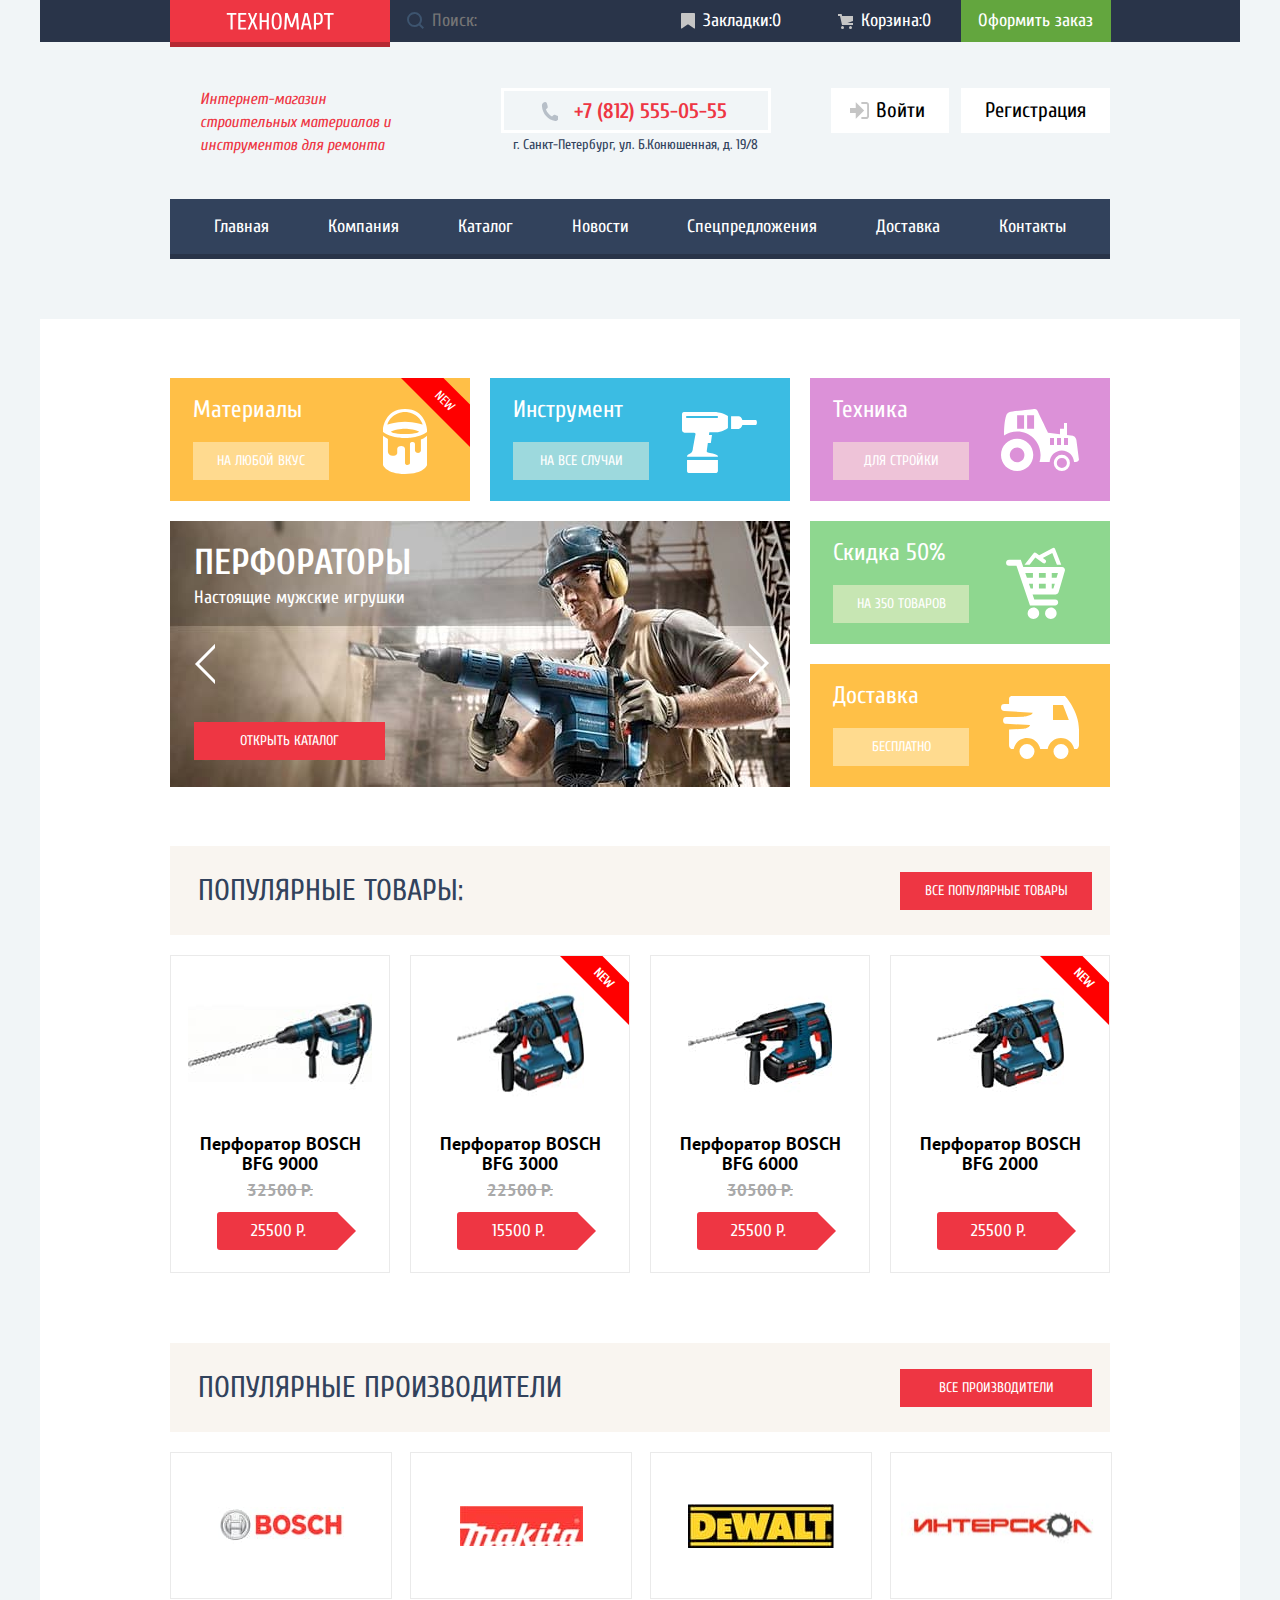
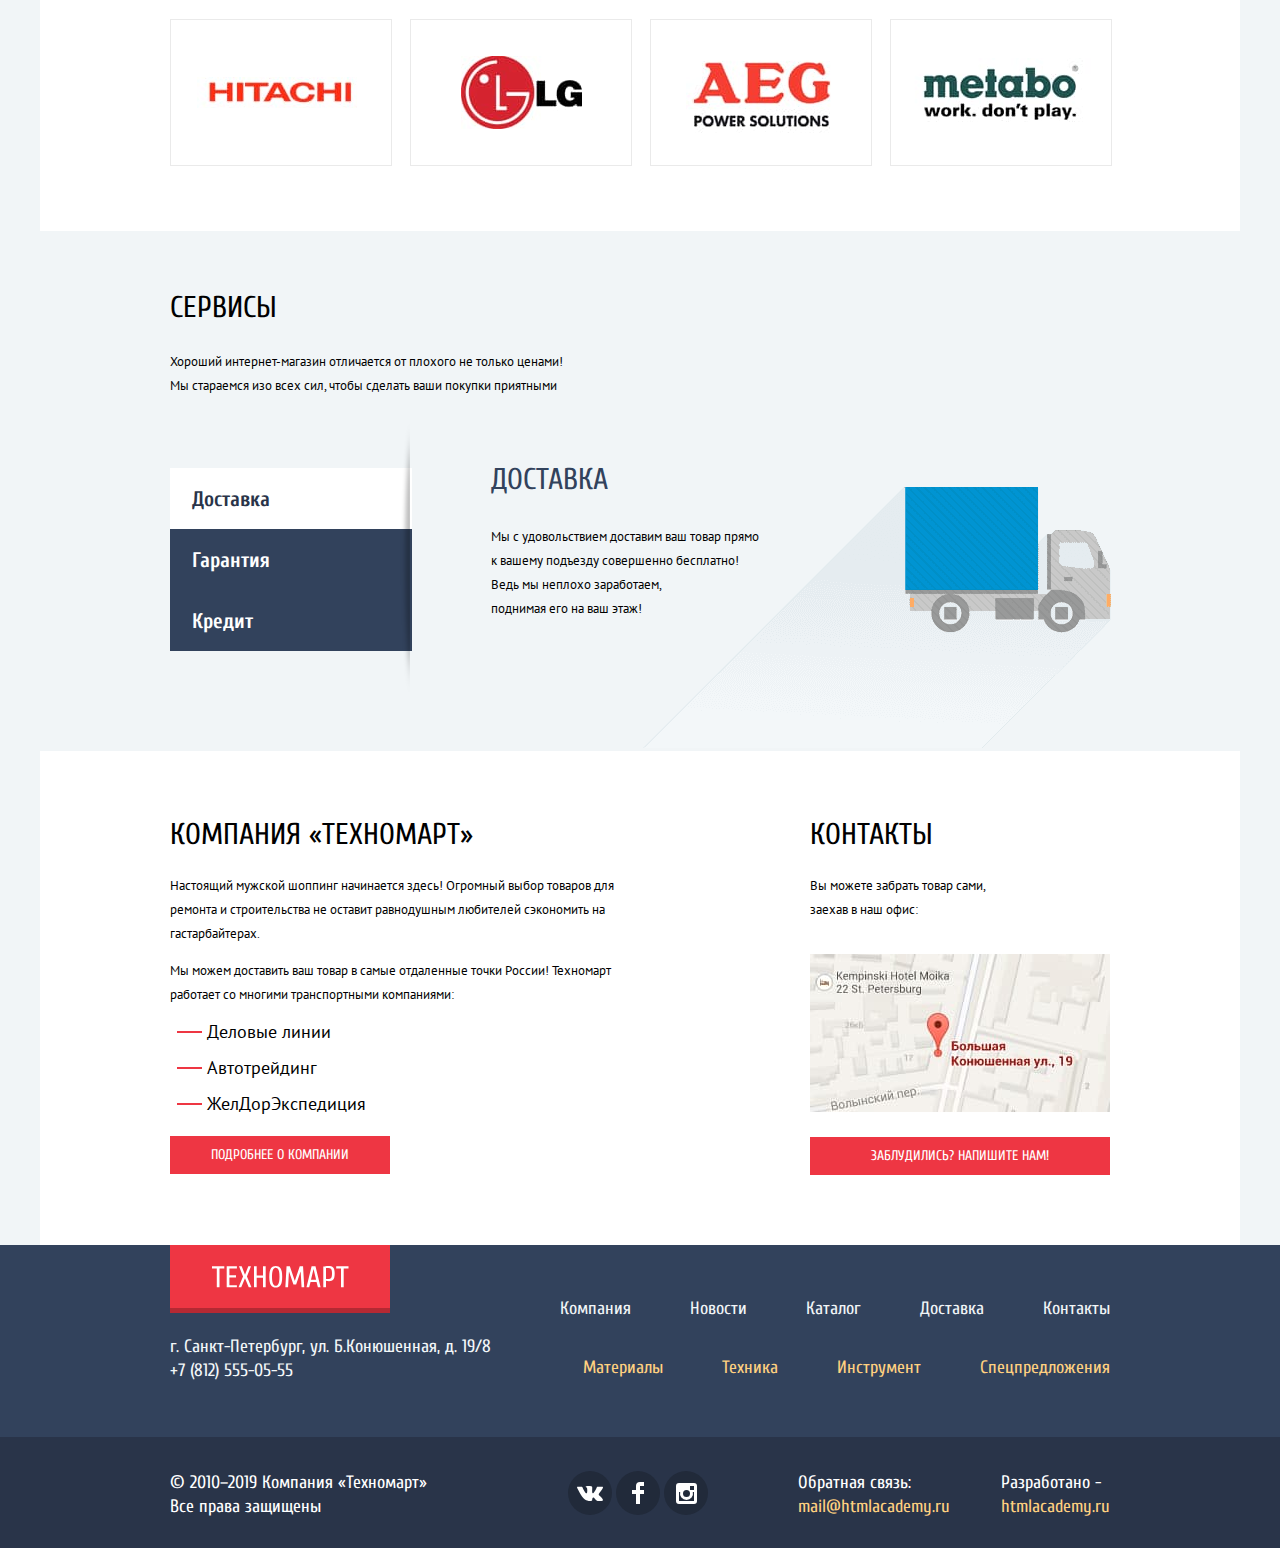
==== commit ce73f3fe: "Подключение script.js" ====
--- a/index.html
+++ b/index.html
@@ -15,8 +15,8 @@
 
 <body class="page-body">
   <div class="page-wrapper">
-    <header class="main-header ">
-      <div class="main-header-up main-header-usermenu loyout-positioner">
+    <header class="main-header loyout-positioner">
+      <div class="main-header-up main-header-usermenu">
         <a class="main-header-logo">
           <svg class="header-logo-image" width="108" height="18" fill="none" xmlns="http://www.w3.org/2000/svg">
             <path fill-rule="evenodd" clip-rule="evenodd"
@@ -25,12 +25,14 @@
         </a>
         <div>
           <form class="search" action="#" method="get">
-            <svg width="17" height="17" fill="none" xmlns="http://www.w3.org/2000/svg">
-              <path fill-rule="evenodd" clip-rule="evenodd"
-                d="M13.458 12.044L17 15.586 15.586 17l-3.542-3.542A7.465 7.465 0 017.5 15 7.5 7.5 0 1115 7.5c0 1.643-.542 3.24-1.542 4.544zM7.5 2A5.506 5.506 0 002 7.5 5.506 5.506 0 007.5 13c3.032 0 5.5-2.468 5.5-5.5C13 4.467 10.532 2 7.5 2z"
-                fill="#fff" />
-              </svg>
-            <label class="search-label" id="search"></label>
+
+            <label class="search-label" id="search">
+              <svg width="17" height="17" fill="none" xmlns="http://www.w3.org/2000/svg">
+                <path fill-rule="evenodd" clip-rule="evenodd"
+                  d="M13.458 12.044L17 15.586 15.586 17l-3.542-3.542A7.465 7.465 0 017.5 15 7.5 7.5 0 1115 7.5c0 1.643-.542 3.24-1.542 4.544zM7.5 2A5.506 5.506 0 002 7.5 5.506 5.506 0 007.5 13c3.032 0 5.5-2.468 5.5-5.5C13 4.467 10.532 2 7.5 2z"
+                  fill="#fff" />
+                </>
+            </label>
             <input type="search" name="search" for="search" placeholder="Поиск:" required>
           </form>
         </div>
@@ -78,405 +80,406 @@
         </ul>
       </div>
 
-      <nav class="site-navigation loyout-positioner">
-        <ul class="site-navigation-list">
-          <li class="header-site-navigation"><a>Главная</a></li>
-          <li class="header-site-navigation"><a href="#">Компания</a></li>
-          <li class="header-site-navigation"><a href="catalog.html">Каталог</a></li>
-          <li class="header-site-navigation"><a href="#">Новости</a></li>
-          <li class="header-site-navigation"><a href="#">Спецпредложения</a></li>
-          <li class="header-site-navigation"><a href="#">Доставка</a></li>
-          <li class="header-site-navigation"><a href="#">Контакты</a></li>
-        </ul>
-      </nav>
-  </div>
-  </header>
-
-  <main class="">
-    <h1 class="visually-hidden">интернет-магазин «Техномарт»</h1>
-    <div class="container loyout-positioner">
-      <section class="applications-list">
-        <article class="applications-item">
-          <span class="new-span">new</span>
-          <h2 class="headline aplications-headline">Материалы</h2>
-          <a class="button applications-button" href="#">на любой вкус</a>
+      <nav class=" site-navigation loyout-positioner">
+              <ul class="site-navigation-list">
+                <li class="header-site-navigation"><a>Главная</a></li>
+                <li class="header-site-navigation"><a href="#">Компания</a></li>
+                <li class="header-site-navigation"><a href="catalog.html">Каталог</a></li>
+                <li class="header-site-navigation"><a href="#">Новости</a></li>
+                <li class="header-site-navigation"><a href="#">Спецпредложения</a></li>
+                <li class="header-site-navigation"><a href="#">Доставка</a></li>
+                <li class="header-site-navigation"><a href="#">Контакты</a></li>
+              </ul>
+              </nav>
+      </div>
+    </header>
+
+    <main class="">
+      <h1 class="visually-hidden">интернет-магазин «Техномарт»</h1>
+      <div class="container loyout-positioner">
+        <section class="applications-list">
+          <article class="applications-item">
+            <span class="new-span">new</span>
+            <h2 class="headline aplications-headline">Материалы</h2>
+            <a class="button applications-button" href="#">на любой вкус</a>
+          </article>
+          <article class="applications-item">
+            <h2 class="headline aplications-headline">Инструмент</h2>
+            <a class="button applications-button" href="#">на все случаи</a>
+          </article>
+          <article class="applications-item">
+            <h2 class="headline aplications-headline">Техника</h2>
+            <a class="button applications-button" href="">для стройки</a>
+          </article>
+          <article class="applications-item">
+            <h2 class="headline aplications-headline">Скидка 50%</h2>
+            <a class="button applications-button" href="">на 350 товаров</a>
+          </article>
+          <article class="applications-item">
+            <h2 class="headline aplications-headline">Доставка</h2>
+            <a class="button applications-button" href="">бесплатно</a>
+          </article>
+
+          <section class="applications-item slider">
+            <input type="radio" class="slider-radiobox slider-radiobox-first" id="slide-1" name="slide" checked>
+            <input type="radio" class="slider-radiobox slider-radiobox-second" id="slide-2" name="slide">
+
+            <div class="slider-pagination">
+              <label class="current slider-control slider-control-second" for="slide-1" type="button"
+                aria-label="Первый слайд"></label>
+              <label class="slider-control slider-control-second" for="slide-2" type="button"
+                aria-label="Второй слайд"></label>
+            </div>
+
+            <div class="slider-controls">
+              <label class="slider-arrow button-back" for="slide-1" type="button" aria-label="Назад"></label>
+              <label class="slider-arrow button-next" for="slide-2" type="button" aria-label="Вперед"></label>
+            </div>
+
+            <div class="slides">
+              <ul class="slider-list">
+                <li class="slider-1 slide slide-current">
+                  <img src="img/slide-1.jpg" width="620" height="266" alt="Перфоратор">
+                  <article class="applications-slider-item">
+                    <h2 class="slider-title">Перфораторы</h2>
+                    <p class="applications-slider-info">Настоящие мужские игрушки</p>
+                  </article>
+                  <a class="button button-notify" href="#">Открыть каталог</a>
+                </li>
+                <li class="slider-2 slide">
+                  <img src=" img/slide-2.jpg" width="620" height="266" alt="Электродрель">
+                  <article class="applications-slider-item">
+                    <h2 class="slider-title">Дрели</h2>
+                    <p class="applications-slider-info">Соседям на радость!</p>
+                  </article>
+                  <a class="button button-notify" href="#">Открыть каталог</a>
+                </li>
+              </ul>
+
+            </div>
+          </section>
+        </section>
+
+        <section class="popular-goods">
+          <header class="popular-header container-categories">
+            <h2 class="headline headline-categories">популярные товары:</h2>
+            <a class="button button-notify" href="#">Все популярные товары</a>
+          </header>
+          <ul class="popular-goods-list">
+
+            <li class="popular-goods-item">
+              <div class="catalog-image-box">
+                <div class="card-group">
+                  <button class="group-desc in-basket">Купить</button>
+                  <button class="group-desc in-bookmarks">В закладки</button>
+                </div>
+                <img class="catalog-item-image" src="img/bosch9000.jpg" width="184" height="164" alt="">
+              </div>
+              <a class="catalog-item-title" href="#">
+                <h3>Перфоратор BOSCH BFG 9000</h3>
+              </a>
+              <p class="catalog-item-price-box">
+                <span class="catalog-item-oldprice">32500 Р.</span>
+                <button class="button catalog-item-price" type="button"> 25500 Р.</button>
+              </p>
+            </li>
+
+            <li class="popular-goods-item">
+              <span class="new-span">new</span>
+              <div class="catalog-image-box">
+                <div class="card-group">
+                  <button class="group-desc in-basket">Купить</button>
+                  <button class="group-desc in-bookmarks">В закладки</button>
+                </div>
+                <img class="catalog-item-image" src="img/bosch3000.jpg" width="127" height="122"
+                  alt="Перфоратор BOSCH BFG 3000">
+              </div>
+              <a class="catalog-item-title" href="#">
+                <h3>Перфоратор BOSCH BFG 3000 </h3>
+              </a>
+              <p class="catalog-item-price-box">
+                <span class="catalog-item-oldprice">22500 Р.</span>
+                <button class="button catalog-item-price" type="button"> 15500 Р.</button>
+              </p>
+            </li>
+
+            <li class="popular-goods-item">
+              <div class="catalog-image-box">
+                <div class="card-group">
+                  <button class="group-desc in-basket">Купить</button>
+                  <button class="group-desc in-bookmarks">В закладки</button>
+                </div>
+                <img class="catalog-item-image" src="img/bosch6000.jpg" width="144" height="128"
+                  alt="Перфоратор BOSCH BFG 6000">
+              </div>
+              <a class="catalog-item-title" href="#">
+                <h3>Перфоратор BOSCH BFG 6000</h3>
+              </a>
+              <span class="catalog-item-oldprice">30500 Р.</span>
+              <button class="button catalog-item-price" type="button"> 25500 Р.</button>
+            </li>
+
+            <li class="popular-goods-item">
+              <span class="new-span">new</span>
+              <div class="catalog-image-box">
+                <div class="card-group">
+                  <button class="group-desc in-basket">Купить</button>
+                  <button class="group-desc in-bookmarks">В закладки</button>
+                </div>
+                <img class="catalog-item-image" src="img/bosch2000.jpg" width="127" height="112"
+                  alt="Перфоратор BOSCH BFG 2000">
+              </div>
+              <a class="catalog-item-title" href="#">
+                <h3>Перфоратор BOSCH BFG 2000</h3>
+              </a>
+              <button class="button catalog-item-price" type="button"> 25500 Р.</button>
+            </li>
+          </ul>
+        </section>
+
+        <section class="popular-manifacturer">
+          <header class="popular-header container-categories">
+            <h2 class="headline headline-categories">популярные производители</h2>
+            <a class="button button-notify" href="#">Все производители</a>
+          </header>
+          <ul class="popular-manifacturer-list">
+            <li class="popular-manifacturer-item">
+              <a href="#">
+                <img src="img/logo-bosch.jpg" width="126" height=37" alt="Логотип «Bosch»">
+              </a>
+            </li>
+            <li class="popular-manifacturer-item">
+              <a href="#">
+                <img src="img/logo-makita.jpg" width="123" height="40" alt="Логотип «Makita»">
+              </a>
+            </li>
+            <li class="popular-manifacturer-item">
+              <a href="#">
+                <img src="img/logo-dewalt .jpg" width="146" height="44" alt="Логотип «DeWALT»">
+              </a>
+            </li>
+            <li class="popular-manifacturer-item">
+              <a href="#">
+                <img src="img/logo-interskol.jpg" width="200" height="75" alt="Логотип «Интерскол»">
+              </a>
+            </li>
+            <li class="popular-manifacturer-item">
+              <a href="#">
+                <img src="img/logo-hitachi.jpg" width="169" height="31" alt="Логотип «Hitachi»">
+              </a>
+            </li>
+            <li class="popular-manifacturer-item">
+              <a href="#">
+                <img src="img/logo-lg.jpg" width="121" height="73" alt="Логотип «LG»">
+              </a>
+            </li>
+            <li class="popular-manifacturer-item">
+              <a href="#">
+                <img src="img/logo-aeg.jpg" width="151" height="96" alt="Логотип «AEG»">
+              </a>
+            </li>
+            <li class="popular-manifacturer-item">
+              <a href="#">
+                <img src="img/logo-metabo.jpg" width="204" height="69" alt="Логотип «Metabo»">
+              </a>
+            </li>
+          </ul>
+        </section>
+      </div>
+
+
+      <section class="service loyout-positioner">
+        <h2 class="visually-hidden">Услуги компании</h2>
+        <article class="service-title">
+          <h3 class="headline headline-categories headline-black-colors">Сервисы</h3>
+          <p>Хороший интернет-магазин отличается от плохого не только ценами!</p>
+          <p>Мы стараемся изо всех сил, чтобы сделать ваши покупки приятными</p>
         </article>
-        <article class="applications-item">
-          <h2 class="headline aplications-headline">Инструмент</h2>
-          <a class="button applications-button" href="#">на все случаи</a>
-        </article>
-        <article class="applications-item">
-          <h2 class="headline aplications-headline">Техника</h2>
-          <a class="button applications-button" href="">для стройки</a>
-        </article>
-        <article class="applications-item">
-          <h2 class="headline aplications-headline">Скидка 50%</h2>
-          <a class="button applications-button" href="">на 350 товаров</a>
-        </article>
-        <article class="applications-item">
-          <h2 class="headline aplications-headline">Доставка</h2>
-          <a class="button applications-button" href="">бесплатно</a>
-        </article>
-
-        <section class="applications-item slider">
-          <input type="radio" class="slider-radiobox slider-radiobox-first" id="slide-1" name="slide" checked>
-          <input type="radio" class="slider-radiobox slider-radiobox-second" id="slide-2" name="slide">
-
-          <div class="slider-pagination">
-            <label class="current slider-control slider-control-second" for="slide-1" type="button"
-              aria-label="Первый слайд"></label>
-            <label class="slider-control slider-control-second" for="slide-2" type="button"
-              aria-label="Второй слайд"></label>
-          </div>
-
-          <div class="slider-controls">
-            <label class="slider-arrow button-back" for="slide-1" type="button" aria-label="Назад"></label>
-            <label class="slider-arrow button-next" for="slide-2" type="button" aria-label="Вперед"></label>
-          </div>
-
-          <div class="slides">
-            <ul class="slider-list">
-              <li class="slider-1 slide slide-current">
-                <img src="img/slide-1.jpg" width="620" height="266" alt="Перфоратор">
-                <article class="applications-slider-item">
-                  <h2 class="slider-title">Перфораторы</h2>
-                  <p class="applications-slider-info">Настоящие мужские игрушки</p>
-                </article>
-                <a class="button button-notify" href="#">Открыть каталог</a>
+        <div class="service-list-loyout">
+          <article>
+            <div class="services-block"></div>
+            <ul class="services-list">
+              <li class="services-item">
+                <input class="visually-hidden" type="radio" id="service-delivery" name="service-toggle" checked="">
+                <label class="button-service" for="service-delivery">Доставка</label>
               </li>
-              <li class="slider-2 slide">
-                <img src=" img/slide-2.jpg" width="620" height="266" alt="Электродрель">
-                <article class="applications-slider-item">
-                  <h2 class="slider-title">Дрели</h2>
-                  <p class="applications-slider-info">Соседям на радость!</p>
-                </article>
-                <a class="button button-notify" href="#">Открыть каталог</a>
+              <li class="services-item">
+                <input class="visually-hidden" type="radio" id="service-garantee" name="service-toggle">
+                <label class="button-service" for="service-garantee">Гарантия</label>
+              </li>
+              <li class="services-item">
+                <input class="visually-hidden" type="radio" id="service-credit" name="service-toggle">
+                <label class="button-service" for="service-credit">Кредит</label>
               </li>
             </ul>
-
+          </article>
+
+          <div class="services-delivery service-loyout" for="service-delivery">
+            <span class="headline headline-categories">Доставка</span>
+            <p class="paragraph">Мы с удовольствием доставим ваш товар прямо</p>
+            <p class="paragraph">к вашему подъезду совершенно бесплатно!</p>
+            <p class="paragraph"> Ведь мы неплохо заработаем,</p>
+            <p class="paragraph">поднимая его на ваш этаж!</p>
+            <span class="delivery"></span>
           </div>
-        </section>
-      </section>
-
-      <section class="popular-goods">
-        <header class="popular-header container-categories">
-          <h2 class="headline headline-categories">популярные товары:</h2>
-          <a class="button button-notify" href="#">Все популярные товары</a>
-        </header>
-        <ul class="popular-goods-list">
-
-          <li class="popular-goods-item">
-            <div class="catalog-image-box">
-              <div class="card-group">
-                <button class="group-desc in-basket">Купить</button>
-                <button class="group-desc in-bookmarks">В закладки</button>
-              </div>
-              <img class="catalog-item-image" src="img/bosch9000.jpg" width="184" height="164"
-                alt="">
-            </div>
-            <a class="catalog-item-title" href="#">
-              <h3>Перфоратор BOSCH BFG 9000</h3>
-            </a>
-            <p class="catalog-item-price-box">
-              <span class="catalog-item-oldprice">32500 Р.</span>
-              <button class="button catalog-item-price" type="button"> 25500 Р.</button>
-            </p>
-          </li>
-
-          <li class="popular-goods-item">
-            <span class="new-span">new</span>
-            <div class="catalog-image-box">
-              <div class="card-group">
-                <button class="group-desc in-basket">Купить</button>
-                <button class="group-desc in-bookmarks">В закладки</button>
-              </div>
-              <img class="catalog-item-image" src="img/bosch3000.jpg" width="127" height="122"
-                alt="Перфоратор BOSCH BFG 3000">
-            </div>
-            <a class="catalog-item-title" href="#">
-              <h3>Перфоратор BOSCH BFG 3000 </h3>
-            </a>
-            <p class="catalog-item-price-box">
-              <span class="catalog-item-oldprice">22500 Р.</span>
-              <button class="button catalog-item-price" type="button"> 15500 Р.</button>
-            </p>
-          </li>
-
-          <li class="popular-goods-item">
-            <div class="catalog-image-box">
-              <div class="card-group">
-                <button class="group-desc in-basket">Купить</button>
-                <button class="group-desc in-bookmarks">В закладки</button>
-              </div>
-              <img class="catalog-item-image" src="img/bosch6000.jpg" width="144" height="128"
-                alt="Перфоратор BOSCH BFG 6000">
-            </div>
-            <a class="catalog-item-title" href="#">
-              <h3>Перфоратор BOSCH BFG 6000</h3>
-            </a>
-            <p class="catalog-item-price-box">
-              <span class="catalog-item-oldprice">30500 Р.</span>
-              <button class="button catalog-item-price" type="button"> 25500 Р.</button>
-            </p>
-          </li>
-          <li class="popular-goods-item">
-            <span class="new-span">new</span>
-            <div class="catalog-image-box">
-              <div class="card-group">
-                <button class="group-desc in-basket">Купить</button>
-                <button class="group-desc in-bookmarks">В закладки</button>
-              </div>
-              <img class="catalog-item-image" src="img/bosch2000.jpg" width="127" height="112"
-                alt="Перфоратор BOSCH BFG 2000">
-            </div>
-            <a class="catalog-item-title" href="#">
-              <h3>Перфоратор BOSCH BFG 2000</h3>
-            </a>
-            <p class="catalog-item-price-box">
-              <button class="button catalog-item-price" type="button"> 25500 Р.</button>
-            </p>
-          </li>
-        </ul>
-      </section>
-
-      <section class="popular-manifacturer">
-        <header class="popular-header container-categories">
-          <h2 class="headline headline-categories">популярные производители</h2>
-          <a class="button button-notify" href="#">Все производители</a>
-        </header>
-        <ul class="popular-manifacturer-list">
-          <li class="popular-manifacturer-item">
-            <a href="#">
-              <img src="img/logo-bosch.jpg" width="126" height=37" alt="Логотип «Bosch»">
-            </a>
-          </li>
-          <li class="popular-manifacturer-item">
-            <a href="#">
-              <img src="img/logo-makita.jpg" width="123" height="40" alt="Логотип «Makita»">
-            </a>
-          </li>
-          <li class="popular-manifacturer-item">
-            <a href="#">
-              <img src="img/logo-dewalt .jpg" width="146" height="44" alt="Логотип «DeWALT»">
-            </a>
-          </li>
-          <li class="popular-manifacturer-item">
-            <a href="#">
-              <img src="img/logo-interskol.jpg" width="200" height="75" alt="Логотип «Интерскол»">
-            </a>
-          </li>
-          <li class="popular-manifacturer-item">
-            <a href="#">
-              <img src="img/logo-hitachi.jpg" width="169" height="31" alt="Логотип «Hitachi»">
-            </a>
-          </li>
-          <li class="popular-manifacturer-item">
-            <a href="#">
-              <img src="img/logo-lg.jpg" width="121" height="73" alt="Логотип «LG»">
-            </a>
-          </li>
-          <li class="popular-manifacturer-item">
-            <a href="#">
-              <img src="img/logo-aeg.jpg" width="151" height="96" alt="Логотип «AEG»">
-            </a>
-          </li>
-          <li class="popular-manifacturer-item">
-            <a href="#">
-              <img src="img/logo-metabo.jpg" width="204" height="69" alt="Логотип «Metabo»">
-            </a>
-          </li>
-        </ul>
-      </section>
-    </div>
-
-
-    <section class="service loyout-positioner">
-      <h2 class="visually-hidden">Услуги компании</h2>
-      <article class="service-title">
-        <h3 class="headline headline-categories headline-black-colors">Сервисы</h3>
-        <p>Хороший интернет-магазин отличается от плохого не только ценами!</p>
-        <p>Мы стараемся изо всех сил, чтобы сделать ваши покупки приятными</p>
-      </article>
-      <div class="service-list-loyout">
-        <article>
-          <div class="services-block"></div>
-          <ul class="services-list">
-            <li class="services-item">
-              <input class="visually-hidden" type="radio" id="service-delivery" name="service-toggle" checked="">
-              <label class="button-service" for="service-delivery">Доставка</label>
-            </li>
-            <li class="services-item">
-              <input class="visually-hidden" type="radio" id="service-garantee" name="service-toggle">
-              <label class="button-service" for="service-garantee">Гарантия</label>
-            </li>
-            <li class="services-item">
-              <input class="visually-hidden" type="radio" id="service-credit" name="service-toggle">
-              <label class="button-service" for="service-credit">Кредит</label>
-            </li>
-          </ul>
-        </article>
-
-        <div class="services-delivery service-loyout delivery">
-          <span class="headline headline-categories">Доставка</span>
-          <p>Мы с удовольствием доставим ваш товар прямо
-            к вашему подъезду совершенно бесплатно
+        </div>
+
+
+        <div class="services-garantee service-loyout">
+          <span class="headline headline-categories">Гарантия</span>
+          <p class="paragraph">Если купленный у нас товар поломается или заискрит,
+          <p class="paragraph">а также в случае пожара, спровоцированного его</p>
+          <p class="paragraph">возгоранием, вы всегда можете быть уверены в нашей</p>
+          <p class="paragraph">гарантии. Мы обменяем сгоревший товар на новый.</p>
+          <p class="paragraph">Дом уж восстановите как-нибудь сами.</p>
+          </p>
+          <span class="garantee"></span>
+        </div>
+
+        <div class="services-credit service-loyout">
+          <span class="headline headline-categories">Кредит</span>
+          <p class="paragraph">
+            Залезть в долговую яму стало проще!
           </p>
           <p>
-            Ведь мы неплохо заработаем,
-            поднимая его на ваш этаж!
+            Кредитные консультанты придут вам на помощь.
+          </p class="paragraph">
+          <button class="button button-notify">Отправить заявку</button>
+          <span class="credit"></span>
+        </div>
+
+      </section>
+
+      <section class="container loyout-positioner company-loyout">
+        <h2 class="visually-hidden">Информация о компании</h2>
+        <article class="company-info-box">
+          <h3 class="headline headline-categories headline-black-colors">Компания «Техномарт»</h3>
+          <p class="paragraph">Настоящий мужской шоппинг начинается здесь! Огромный выбор товаров для ремонта и
+            строительства не оставит
+            равнодушным любителей сэкономить на гастарбайтерах.
           </p>
-        </div>
+          <p class="paragraph">
+            Мы можем доставить ваш товар в самые отдаленные точки России!
+            Техномарт работает со многими транспортными компаниями:
+          </p>
+
+          <ul class="carriers-list">
+            <li class="carriers-item">Деловые линии</li>
+            <li class="carriers-item">Автотрейдинг</li>
+            <li class="carriers-item">ЖелДорЭкспедиция</li>
+          </ul>
+          <a class="button button-notify" href="#">Подробнее о компании</a>
+        </article>
+
+        <article class="company-info-map">
+          <h3 class="headline headline-categories headline-black-colors">Контакты</h3>
+          <p class="paragraph">Вы можете забрать товар сами,<br> заехав в наш офис:</p>
+          <a class="map" href="#">
+            <img src="img/map.jpg" width="300" height="158"
+              alt="Офис компании по адресу ул. Большая Конюшенная 19/8, Санкт-Петербург"></a>
+          <a class="btn-feed button button-notify" href="#">Заблудились? Напишите нам!</a>
+        </article>
+      </section>
+    </main>
+
+    <footer class="main-footer">
+
+      <div class="footer loyout-positioner">
+        <div class="footer-navigation">
+          <a class="footer-logo">
+            <svg width="138" height="23" fill="none" xmlns="http://www.w3.org/2000/svg">
+              <path fill-rule="evenodd" clip-rule="evenodd"
+                d="M132.7 3.4v18.9H130V3.4h-4.8V1.3h12.3v2.1h-4.8zM122.3 14.5a3.86 3.86 0 01-1.77 1.26c-.71.25-1.56.38-2.54.38a15.32 15.32 0 01-3-.3v6.45h-2.7V1.6c.76-.22 1.53-.38 2.3-.47.77-.09 1.6-.13 2.5-.13 1.2 0 2.22.12 3.06.37.84.25 1.52.67 2.04 1.25s.9 1.35 1.14 2.3a15 15 0 01.36 3.58c0 1.46-.11 2.68-.34 3.66a5.9 5.9 0 01-1.05 2.35zm-1.53-8.71a4.22 4.22 0 00-.7-1.71 2.55 2.55 0 00-1.22-.89 5.37 5.37 0 00-1.76-.25H115v11.1h2.1c.68 0 1.27-.09 1.76-.26s.9-.46 1.21-.88c.32-.42.56-1 .7-1.71.16-.72.23-1.62.23-2.7s-.07-1.98-.22-2.7zm-15.23 11.1h-6l-1.35 5.4h-2.7l5.1-21h3.9l5.1 21h-2.7l-1.35-5.4zM102.6 4.3h-.12L100 14.8h5.1L102.6 4.3zM89.64 6.7h-.15l-4.35 12.9h-2.7L78.1 6.7h-.15l-.9 15.6h-2.7l1.2-21h3.3l4.9 14.4h.11l4.9-14.4h3.3l1.2 21h-2.7l-.9-15.6zM69.48 20.35a4.71 4.71 0 01-2.02 1.74c-.8.34-1.7.5-2.72.5a6.81 6.81 0 01-2.71-.5A4.71 4.71 0 0160 20.35a9.22 9.22 0 01-1.27-3.32 26.26 26.26 0 01-.44-5.23c0-2.1.15-3.85.44-5.24.29-1.39.71-2.5 1.27-3.31a4.71 4.71 0 012.03-1.74c.79-.34 1.7-.51 2.71-.51 1.02 0 1.93.17 2.72.5.79.35 1.46.93 2.02 1.75s.99 1.92 1.28 3.31c.29 1.4.43 3.14.43 5.24s-.14 3.84-.43 5.23a9.22 9.22 0 01-1.28 3.32zm-1.3-13a10.48 10.48 0 00-.83-2.75 3.18 3.18 0 00-1.2-1.41 2.83 2.83 0 00-1.4-.4c-.49 0-.96.14-1.42.4-.46.26-.86.73-1.2 1.4-.34.69-.61 1.6-.82 2.77a25.69 25.69 0 00-.32 4.44c0 1.8.1 3.28.32 4.44.2 1.16.48 2.08.82 2.76.34.68.74 1.15 1.2 1.4.46.27.93.4 1.41.4.48 0 .95-.13 1.41-.4.46-.25.86-.72 1.2-1.4.34-.68.62-1.6.83-2.76.2-1.16.31-2.64.31-4.44 0-1.8-.1-3.28-.31-4.44zM51.99 12.7h-6.3v9.6H43v-21h2.7v9.3H52V1.3h2.7v21H52v-9.6zm-14.25 9.6l-3.75-9-3.75 9h-2.7l4.5-10.8L28 1.3h2.7L34 9.7l3.3-8.4H40l-4.05 10.2 4.5 10.8h-2.7zM15.7 1.3h10.2v2.1h-7.5v6.9H25v2.1h-6.6v7.8h7.5v2.1H15.7v-21zm-7.2 21H5.8V3.4H1V1.3h12.3v2.1H8.5v18.9z"
+                fill="#fff" /></svg>
+          </a>
+          <address class="footer-address footer-contacts">
+            г. Санкт-Петербург, ул. Б.Конюшенная, д. 19/8
+            <a class="footer-phone" href="tel:+78125550555">+7 (812) 555-05-55</a>
+          </address>
+        </div>
+
+        <nav class="footer-navigation-list">
+          <ul class="footer-navigation-infolist">
+            <li class="footer-navigation-infoitem"><a class="footer-site-navigation" href="#">Компания</a></li>
+            <li class="footer-navigation-infoitem"><a class="footer-site-navigation" href="#">Новости</a></li>
+            <li class="footer-navigation-infoitem"><a class="footer-site-navigation" href="catalog.html">Каталог</a>
+            </li>
+            <li class="footer-navigation-infoitem"><a class="footer-site-navigation" href="#">Доставка</a></li>
+            <li class="footer-navigation-infoitem"><a class="footer-site-navigation" href="#">Контакты</a></li>
+          </ul>
+          <ul class="footer-navigation-applications-list">
+            <li class="footer-navigation-applications-item"><a class="footer-site-navigation" href="#">Материалы</a>
+            </li>
+            <li class="footer-navigation-applications-item"><a class="footer-site-navigation" href="#">Техника</a></li>
+            <li class="footer-navigation-applications-item"><a class="footer-site-navigation" href="#">Инструмент</a>
+            </li>
+            <li class="footer-navigation-applications-item"><a class="footer-site-navigation"
+                href="#">Спецпредложения</a>
+            </li>
+          </ul>
+        </nav>
       </div>
 
 
-      <!-- <div class="services-garantee service-loyout" id="service-garantee">
-        <span class="headline headline-categories">Гарантия</span>
-        <p>Если купленный у нас товар поломается или заискрит, а также
-          в случае пожара, спровоцированного его возгоранием,
-          вы всегда можете быть уверены в нашей гарантии.
-          Мы обменяем сгоревший товар на новый. Дом уж восстановите как-нибудь сами.</p>
-      </div>
-
-      <div class="services-credit service-loyout" id="service-credit">
-        <span class="headline headline-categories">Кредит</span>
-        <p>
-          Залезть в долговую яму стало проще!
-        </p>
-        <p>
-          Кредитные консультанты придут вам на помощь.
-        </p>
-        <button class="button button-notify">Отправить заявку</button>
-      </div> -->
-
-    </section>
-
-    <section class="container loyout-positioner company-loyout">
-      <h2 class="visually-hidden">Информация о компании</h2>
-      <article class="company-info-box">
-        <h3 class="headline headline-categories headline-black-colors">Компания «Техномарт»</h3>
-        <p class="paragraph">Настоящий мужской шоппинг начинается здесь! Огромный выбор товаров для ремонта и
-          строительства не оставит
-          равнодушным любителей сэкономить на гастарбайтерах.
-        </p>
-        <p class="paragraph">
-          Мы можем доставить ваш товар в самые отдаленные точки России!
-          Техномарт работает со многими транспортными компаниями:
-        </p>
-
-        <ul class="carriers-list">
-          <li class="carriers-item">Деловые линии</li>
-          <li class="carriers-item">Автотрейдинг</li>
-          <li class="carriers-item">ЖелДорЭкспедиция</li>
-        </ul>
-        <a class="button button-notify" href="#">Подробнее о компании</a>
-      </article>
-
-      <article class="company-info-map">
-        <h3 class="headline headline-categories headline-black-colors">Контакты</h3>
-        <p class="paragraph">Вы можете забрать товар сами,<br> заехав в наш офис:</p>
-        <a class="map" href="#">
-          <img src="img/map.jpg" width="300" height="158"
-            alt="Офис компании по адресу ул. Большая Конюшенная 19/8, Санкт-Петербург"></a>
-        <a class="button button-notify" href="#">Заблудились? Напишите нам!</a>
-      </article>
-    </section>
-  </main>
-
-  <footer class="main-footer">
-
-    <div class="footer loyout-positioner">
-      <div class="footer-navigation">
-        <a class="footer-logo">
-          <svg width="138" height="23" fill="none" xmlns="http://www.w3.org/2000/svg">
-            <path fill-rule="evenodd" clip-rule="evenodd"
-              d="M132.7 3.4v18.9H130V3.4h-4.8V1.3h12.3v2.1h-4.8zM122.3 14.5a3.86 3.86 0 01-1.77 1.26c-.71.25-1.56.38-2.54.38a15.32 15.32 0 01-3-.3v6.45h-2.7V1.6c.76-.22 1.53-.38 2.3-.47.77-.09 1.6-.13 2.5-.13 1.2 0 2.22.12 3.06.37.84.25 1.52.67 2.04 1.25s.9 1.35 1.14 2.3a15 15 0 01.36 3.58c0 1.46-.11 2.68-.34 3.66a5.9 5.9 0 01-1.05 2.35zm-1.53-8.71a4.22 4.22 0 00-.7-1.71 2.55 2.55 0 00-1.22-.89 5.37 5.37 0 00-1.76-.25H115v11.1h2.1c.68 0 1.27-.09 1.76-.26s.9-.46 1.21-.88c.32-.42.56-1 .7-1.71.16-.72.23-1.62.23-2.7s-.07-1.98-.22-2.7zm-15.23 11.1h-6l-1.35 5.4h-2.7l5.1-21h3.9l5.1 21h-2.7l-1.35-5.4zM102.6 4.3h-.12L100 14.8h5.1L102.6 4.3zM89.64 6.7h-.15l-4.35 12.9h-2.7L78.1 6.7h-.15l-.9 15.6h-2.7l1.2-21h3.3l4.9 14.4h.11l4.9-14.4h3.3l1.2 21h-2.7l-.9-15.6zM69.48 20.35a4.71 4.71 0 01-2.02 1.74c-.8.34-1.7.5-2.72.5a6.81 6.81 0 01-2.71-.5A4.71 4.71 0 0160 20.35a9.22 9.22 0 01-1.27-3.32 26.26 26.26 0 01-.44-5.23c0-2.1.15-3.85.44-5.24.29-1.39.71-2.5 1.27-3.31a4.71 4.71 0 012.03-1.74c.79-.34 1.7-.51 2.71-.51 1.02 0 1.93.17 2.72.5.79.35 1.46.93 2.02 1.75s.99 1.92 1.28 3.31c.29 1.4.43 3.14.43 5.24s-.14 3.84-.43 5.23a9.22 9.22 0 01-1.28 3.32zm-1.3-13a10.48 10.48 0 00-.83-2.75 3.18 3.18 0 00-1.2-1.41 2.83 2.83 0 00-1.4-.4c-.49 0-.96.14-1.42.4-.46.26-.86.73-1.2 1.4-.34.69-.61 1.6-.82 2.77a25.69 25.69 0 00-.32 4.44c0 1.8.1 3.28.32 4.44.2 1.16.48 2.08.82 2.76.34.68.74 1.15 1.2 1.4.46.27.93.4 1.41.4.48 0 .95-.13 1.41-.4.46-.25.86-.72 1.2-1.4.34-.68.62-1.6.83-2.76.2-1.16.31-2.64.31-4.44 0-1.8-.1-3.28-.31-4.44zM51.99 12.7h-6.3v9.6H43v-21h2.7v9.3H52V1.3h2.7v21H52v-9.6zm-14.25 9.6l-3.75-9-3.75 9h-2.7l4.5-10.8L28 1.3h2.7L34 9.7l3.3-8.4H40l-4.05 10.2 4.5 10.8h-2.7zM15.7 1.3h10.2v2.1h-7.5v6.9H25v2.1h-6.6v7.8h7.5v2.1H15.7v-21zm-7.2 21H5.8V3.4H1V1.3h12.3v2.1H8.5v18.9z"
-              fill="#fff" /></svg>
-        </a>
-        <address class="footer-address footer-contacts">
-          г. Санкт-Петербург, ул. Б.Конюшенная, д. 19/8
-          <a class="footer-phone" href="tel:+78125550555">+7 (812) 555-05-55</a>
-        </address>
-      </div>
-
-      <nav class="footer-navigation-list">
-        <ul class="footer-navigation-infolist">
-          <li class="footer-navigation-infoitem"><a class="footer-site-navigation" href="#">Компания</a></li>
-          <li class="footer-navigation-infoitem"><a class="footer-site-navigation" href="#">Новости</a></li>
-          <li class="footer-navigation-infoitem"><a class="footer-site-navigation" href="catalog.html">Каталог</a></li>
-          <li class="footer-navigation-infoitem"><a class="footer-site-navigation" href="#">Доставка</a></li>
-          <li class="footer-navigation-infoitem"><a class="footer-site-navigation" href="#">Контакты</a></li>
-        </ul>
-        <ul class="footer-navigation-applications-list">
-          <li class="footer-navigation-applications-item"><a class="footer-site-navigation" href="#">Материалы</a>
-          </li>
-          <li class="footer-navigation-applications-item"><a class="footer-site-navigation" href="#">Техника</a></li>
-          <li class="footer-navigation-applications-item"><a class="footer-site-navigation" href="#">Инструмент</a>
-          </li>
-          <li class="footer-navigation-applications-item"><a class="footer-site-navigation" href="#">Спецпредложения</a>
-          </li>
-        </ul>
-      </nav>
-    </div>
-
-
-
-    <section class="footer-copiright-social">
-      <div class="loyout-positioner">
-        <p class="footer-copiright-info">
-          © 2010–2019 Компания «Техномарт»
-        </br>Все права защищены
-        </p>
-
-        <div class="footer-social">
-          <ul class="footer-social-list">
-            <li class="footer-social-vk">
-              <a class="social-button" href="#">
-                <svg width="27" height="16" fill="none" xmlns="http://www.w3.org/2000/svg">
-                  <path
-                    d="M16.14 12.51c.95-.3 2.18 2.04 3.48 2.94.98.68 1.73.53 1.73.53l3.47-.05s1.82-.1.96-1.55c-.07-.12-.5-1.07-2.59-3.02-2.17-2.05-1.88-1.72.74-5.25 1.6-2.15 2.24-3.47 2.04-4.03-.2-.53-1.37-.4-1.37-.4l-3.91.03c-.38 0-.7.12-.85.52 0 0-.62 1.66-1.45 3.08-1.74 2.99-2.43 3.14-2.72 2.96-.66-.44-.5-1.74-.5-2.67 0-2.9.44-4.1-.84-4.41A6.6 6.6 0 0012.5 1c-1.39-.02-2.57 0-3.24.33-.45.23-.79.72-.58.74.26.04.84.16 1.15.59.4.55.4 1.79.4 1.79s.22 3.41-.55 3.83c-.53.3-1.25-.3-2.8-3.01-.8-1.4-1.4-2.93-1.4-2.93s-.1-.28-.32-.44c-.25-.18-.6-.24-.6-.24l-3.71.02s-.56.02-.76.27c-.19.21-.02.66-.02.66s2.9 6.88 6.2 10.35c3.02 3.18 6.46 2.97 6.46 2.97h1.55s.47-.05.7-.31c.23-.24.22-.7.22-.7s-.03-2.1.94-2.41z"
-                    fill="#fff" /></svg>
-              </a>
-              <span class="visually-hidden">ВКонтакте</span>
-            </li>
-            <li class="footer-social-facebook">
-              <a class="social-button" href="#">
-                <svg width="12" height="22" fill="none" xmlns="http://www.w3.org/2000/svg">
-                  <path d="M12 4V0H8a4 4 0 00-4 4v4H0v4h4v10h4V12h4V8H8V4h4z" fill="#fff" /></svg>
-
-              </a>
-              <span class="visually-hidden">Фейсбук</span>
-            </li>
-            <li class="footer-social-instagram">
-              <a class="social-button" href="#">
-                <svg width="21" height="21" fill="none" xmlns="http://www.w3.org/2000/svg">
-                  <path fill-rule="evenodd" clip-rule="evenodd"
-                    d="M3 0h15a3 3 0 013 3v15a3 3 0 01-3 3H3a3 3 0 01-3-3V3a3 3 0 013-3zm11 10.5a3.5 3.5 0 10-7 0 3.5 3.5 0 007 0zM3 18V9h1.18a6.5 6.5 0 1012.64 0H18v9H3zM14 7h4V3h-4v4z"
-                    fill="#fff" /></svg>
-              </a>
-              <span class="visually-hidden">Инстаграм</span>
-            </li>
-          </ul>
-        </div>
-
-        <section class="footer-copiright footer-copiright-loyout">
-          <div>
-            <p class="footer-copiright-feedback">
-              Обратная связь:
-            </p>
-            <a class="footer-copiright-address">mail@htmlacademy.ru</a>
+
+      <section class="footer-copiright-social">
+        <div class="loyout-positioner">
+          <p class="footer-copiright-info">
+            © 2010–2019 Компания «Техномарт»
+            </br>Все права защищены
+          </p>
+
+          <div class="footer-social">
+            <ul class="footer-social-list">
+              <li class="footer-social-vk">
+                <a class="social-button" href="#">
+                  <svg width="27" height="16" fill="none" xmlns="http://www.w3.org/2000/svg">
+                    <path
+                      d="M16.14 12.51c.95-.3 2.18 2.04 3.48 2.94.98.68 1.73.53 1.73.53l3.47-.05s1.82-.1.96-1.55c-.07-.12-.5-1.07-2.59-3.02-2.17-2.05-1.88-1.72.74-5.25 1.6-2.15 2.24-3.47 2.04-4.03-.2-.53-1.37-.4-1.37-.4l-3.91.03c-.38 0-.7.12-.85.52 0 0-.62 1.66-1.45 3.08-1.74 2.99-2.43 3.14-2.72 2.96-.66-.44-.5-1.74-.5-2.67 0-2.9.44-4.1-.84-4.41A6.6 6.6 0 0012.5 1c-1.39-.02-2.57 0-3.24.33-.45.23-.79.72-.58.74.26.04.84.16 1.15.59.4.55.4 1.79.4 1.79s.22 3.41-.55 3.83c-.53.3-1.25-.3-2.8-3.01-.8-1.4-1.4-2.93-1.4-2.93s-.1-.28-.32-.44c-.25-.18-.6-.24-.6-.24l-3.71.02s-.56.02-.76.27c-.19.21-.02.66-.02.66s2.9 6.88 6.2 10.35c3.02 3.18 6.46 2.97 6.46 2.97h1.55s.47-.05.7-.31c.23-.24.22-.7.22-.7s-.03-2.1.94-2.41z"
+                      fill="#fff" /></svg>
+                </a>
+                <span class="visually-hidden">ВКонтакте</span>
+              </li>
+              <li class="footer-social-facebook">
+                <a class="social-button" href="#">
+                  <svg width="12" height="22" fill="none" xmlns="http://www.w3.org/2000/svg">
+                    <path d="M12 4V0H8a4 4 0 00-4 4v4H0v4h4v10h4V12h4V8H8V4h4z" fill="#fff" /></svg>
+
+                </a>
+                <span class="visually-hidden">Фейсбук</span>
+              </li>
+              <li class="footer-social-instagram">
+                <a class="social-button" href="#">
+                  <svg width="21" height="21" fill="none" xmlns="http://www.w3.org/2000/svg">
+                    <path fill-rule="evenodd" clip-rule="evenodd"
+                      d="M3 0h15a3 3 0 013 3v15a3 3 0 01-3 3H3a3 3 0 01-3-3V3a3 3 0 013-3zm11 10.5a3.5 3.5 0 10-7 0 3.5 3.5 0 007 0zM3 18V9h1.18a6.5 6.5 0 1012.64 0H18v9H3zM14 7h4V3h-4v4z"
+                      fill="#fff" /></svg>
+                </a>
+                <span class="visually-hidden">Инстаграм</span>
+              </li>
+            </ul>
           </div>
 
-          <div class="footer-copi">
-            <p class="footer-copiright-source">
-              Разработано -
-            </p>
-            <a class="footer-copiright-address" href="https://htmlacademy.ru/">htmlacademy.ru</a>
-          </div>
-        </section>
-      </div>
-    </section>
-    </section>
-  </footer>
+          <section class="footer-copiright footer-copiright-loyout">
+            <div>
+              <p class="footer-copiright-feedback">
+                Обратная связь:
+              </p>
+              <a class="footer-copiright-address" href="#">mail@htmlacademy.ru</a>
+            </div>
+
+            <div class="footer-copi">
+              <p class="footer-copiright-source">
+                Разработано -
+              </p>
+              <a class="footer-copiright-address" href="https://htmlacademy.ru/">htmlacademy.ru</a>
+            </div>
+          </section>
+        </div>
+      </section>
+      </section>
+    </footer>
+    <script src="js/script.js"></script>
   </div>
 
 </body>
@@ -496,7 +499,7 @@
   <form class="feedback-form" action="https://echo.htmlacademy.ru" method="post">
     <p class="feedback-form-item">
       <label for="full-name-user">Ваше имя:</label>
-      <input type="text" name="full-name-user" id="full-name-user" placeholder="Имя Фамилия" required>
+      <input type="text" name="name-user" id="name-user" placeholder="Имя Фамилия" required>
     </p>
     <p class="feedback-form-item">
       <label for="email">Ваше e-mail:</label>
@@ -506,12 +509,11 @@
       <label for="info">Текст письма:</label>
       <textarea name="info" id="info" cols="61" rows="6" placeholder="В свободной форме"></textarea>
     </p>
+    <button class="modal-close" type="button" aria-label="Закрыть"></button>
+    <button class="button button-notify" type="submit">Отправить</button>
   </form>
   <div class="battons-box">
-    <button class="button button-notify" type="submit">Отправить</button>
   </div>
-
-  <button class="modal-close" type="button" aria-label="Закрыть"></button>
 </section>
 
 </html>
--- a/css/style.css
+++ b/css/style.css
@@ -175,10 +175,12 @@
   line-height: 24px;
   font-weight: 400;
   color: var(--basic-white);
-
   margin-bottom: 60px;
-
   background-color: rgba(0, 0, 0, 0.0001);
+}
+
+.main-header.loyout-positioner {
+  width: 1200px;
 }
 
 .main-header-up {
@@ -189,9 +191,6 @@
 .main-header-usermenu {
   margin-bottom: 46px;
   height: 42px;
-}
-
-.main-header-usermenu {
   display: flex;
   justify-self: space-between;
   text-align: center;
@@ -206,6 +205,7 @@
   box-shadow: inset 0px -5px 0px rgba(0, 0, 0, 0.24);
   text-align: center;
   padding-top: 12px;
+  margin-left: auto;
 }
 
 .header-logo-image {
@@ -213,34 +213,6 @@
   height: 18px;
 }
 
-.search svg {
-  content: "";
-  position: absolute;
-  top: 12px;
-  left: 17px;
-  width: 17px;
-  height: 17px;
-}
-
-.search path {
-  fill: var(--basic-grey);
-}
-
-.search:hover,
-.search:hover path {
-  opacity: 1;
-  fill: var(--basic-white);
-}
-
-.search:focus,
-.search:focus path {
-  opacity: ;
-}
-
-.search {
-  display: flex;
-  position: relative;
-}
 .search [type="search"] {
   min-width: 271px;
   min-height: 42px;
@@ -249,6 +221,42 @@
   background: var(--basic-blackdark);
   border: none;
 }
+.search svg {
+  content: "";
+  position: absolute;
+  top: 12px;
+  left: 17px;
+  width: 17px;
+  height: 17px;
+}
+
+.search path {
+  fill: var(--basic-grey);
+}
+
+input[type="search"]:focus {
+  color: var(--black);
+  background: var(--basic-white);
+  outline: none;
+}
+.search:hover,
+.search:hover path {
+  opacity: 1;
+  background: var(--basic-white);
+  fill: var(--basic-red);
+}
+
+.search:focus,
+.search:focus path {
+  color: var(--black);
+  fill: var(--basic-red);
+  background-color: var(--basic-white);
+}
+
+.search {
+  display: flex;
+  position: relative;
+}
 
 
 .bookmarks svg {
@@ -328,6 +336,7 @@
   align-items: center;
   width: 150px;
   background-color: var(--basic-green);
+  margin-right: auto;
 }
 
 .header-menu-link {
@@ -623,7 +632,7 @@
 
 .container {
   background-color: var(--basic-white);
-  padding: 59px 130px 70px;
+  padding: 59px 130px 65px;
 }
 
 /* Bredcrumbs */
@@ -1521,16 +1530,6 @@
 }
 
 .catalog-list {
-  /* display: flex;
-  justify-content: start;
-  align-items: start;
-  flex-wrap: wrap;
-  margin: 0;
-  padding: 0;
-  list-style: none;
-  margin-bottom: 48px;
-  outline-offset: -5px;
-  outline: 3px solid rgba(0, 0, 255, 0.7); */
   display: grid;
   grid-template-columns: repeat(3, 1fr);
   gap: 20px;
@@ -1544,13 +1543,6 @@
   padding: 0;
   list-style: none;
 }
-
-/* .catalog-item {
-  width: 220px;
-  min-height: 320px;
-  margin-right: 20px;
-  margin-bottom: 18px;
-} */
 
 .catalog-item:nth-child(3n) {
   margin-right: 0;
@@ -1581,6 +1573,7 @@
   text-align: center;
   border: 1px solid var(--grey-border);
 }
+
 .popular-manifacturer-item:hover {
   box-shadow: 0 0 10px 2px rgba(0, 0, 0, 0.2);
 }
@@ -1594,9 +1587,11 @@
 }
 
 .popular-manifacturer-item a {
-  vertical-align: middle;
-  background: var(--basic-white);
-  box-sizing: border-box;
+  width: 100%;
+  height: 100%;
+  display: flex;
+  justify-content: center;
+  align-items: center;
 }
 
 .catalog-image-box {
@@ -1625,6 +1620,10 @@
   line-height: 18px;
   color: #a9a9a9;
   text-decoration: line-through;
+}
+
+.catalog-item-title + .catalog-item-price {
+  margin-top: 38px;
 }
 
 .catalog-item-price {
@@ -1639,10 +1638,21 @@
   border: none;
   border-radius: 3px;
   align-items: center;
-  margin: 0 auto;
-  padding: 0;
-  width: 120px;
+  margin: 13px 46px 0;
+  padding: 0;
+  width: 122px;
   height: 38px;
+  cursor: pointer;
+}
+
+.catalog-item-price:hover,
+.catalog-item-price:focus {
+  background-color: var(--error-hover);
+}
+
+
+.catalog-item-price:active {
+  background-color: var(--error);
 }
 
 .catalog-item-price::after {
@@ -1654,6 +1664,13 @@
   height: 0;
   border: 18px solid var(--basic-white);
   border-left-color: var(--basic-red);
+}
+.catalog-item-price:hover::after {
+  border-left-color: var(--error-hover);
+}
+
+.catalog-item-price:active::after {
+  border-left-color: var(--error);
 }
 
 /* Pagination */
@@ -1724,7 +1741,6 @@
 
 .service-title {
   grid-column: 1 / -1;
-
   margin-bottom: 70px;
 }
 
@@ -1733,8 +1749,9 @@
 }
 
 .service-list-loyout {
-  display: grid;
-  grid-template-columns: 1fr 2fr;
+  display: flex;
+  justify-content: space-between;
+  flex-wrap: nowrap;
   margin-bottom: 22px;
 }
 
@@ -1794,19 +1811,25 @@
 }
 
 .service-loyout {
+  display: flex;
+  justify-content: space-between;
+}
+
+.services-delivery {
+  position: relative;
+  display: block;
   width: 619px;
-  display: flex;
-  justify-content: space-between;
-}
-
-.services-delivery {
-  display: block;
+  height: 261px;
+}
+
+.delivery {
+  position: absolute;
   width: 468px;
   height: 261px;
   background-image: url("../img/delivery.png");
   background-repeat: no-repeat;
-  bottom: 0;
-  right: 0;
+  right: -1px;
+  bottom: -19px;
 }
 
 .services-delivery .headline,
@@ -1816,38 +1839,75 @@
   margin: 0;
 }
 
-.services-delivery p {
-  margin-top: 20px;
-  display: block;
+.services-delivery .paragraph {
+  display: block;
+  width: 300px;
+  padding-top: 28px;
+}
+
+.services-delivery .paragraph:not(:nth-child(2)) {
+  padding-top: 0;
 }
 
 .services-garantee {
-
-}
-
-.services-garantee {
-  display: block;
-  width: 468px;
+  display: none;
+  position: relative;
+  width: 619px;
   height: 261px;
+}
+
+.services-garantee .paragraph {
+  display: block;
+  width: 331px;
+  padding-top: 28px;
+}
+.services-garantee .paragraph:not(:nth-child(2)) {
+  padding-top: 0;
+}
+
+.garantee {
+  position: absolute;
+  width: 389px;
+  height: 283px;
   background-image: url("../img/guarantee.png");
   background-repeat: no-repeat;
-  bottom: 0;
-  right: 0;
+  right: -1px;
+  bottom: -19px;
 }
 
 .services-credit {
   display: none;
   position: relative;
-}
-
-.services-credit {
-  display: block;
-  width: 468px;
+  width: 619px;
   height: 261px;
+}
+
+.services-credit .paragraph {
+  display: block;
+  width: 331px;
+  padding-top: 28px;
+}
+.services-credit .paragraph:not(:nth-child(2)) {
+  padding-top: 0;
+}
+
+.services-credit .button {
+  display: flex;
+  justify-content: center;
+  align-items: center;
+  width: 195px;
+  height: 38px;
+  margin-top: 20px;
+}
+
+.credit {
+  position: absolute;
+  width: 465px;
+  height: 285px;
   background-image: url("../img/credit.png");
   background-repeat: no-repeat;
-  bottom: 0;
-  right: 0;
+  right: -1px;
+  bottom: -19px;
 }
 
 
@@ -2194,7 +2254,7 @@
 }
 
 .modal-show {
-  display: block;3
+  display: block;
 }
 /* Modal close */
 
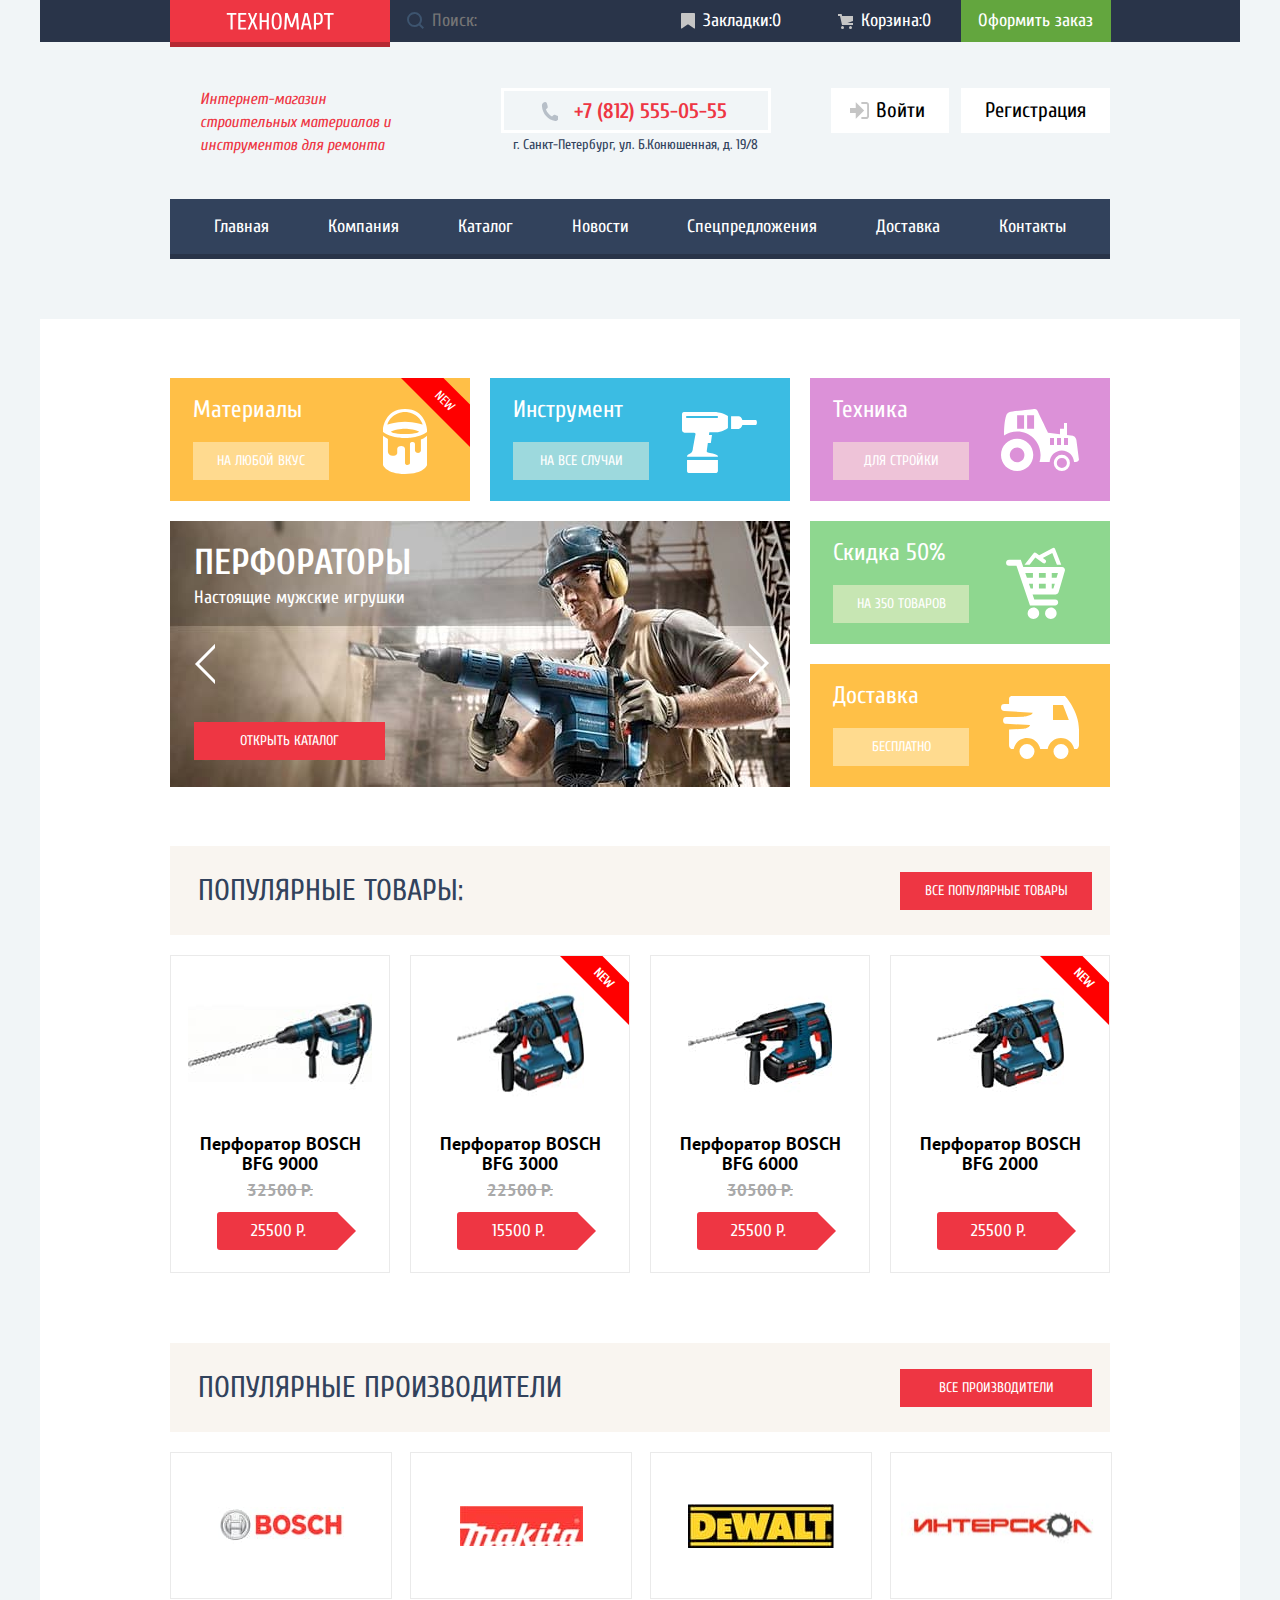
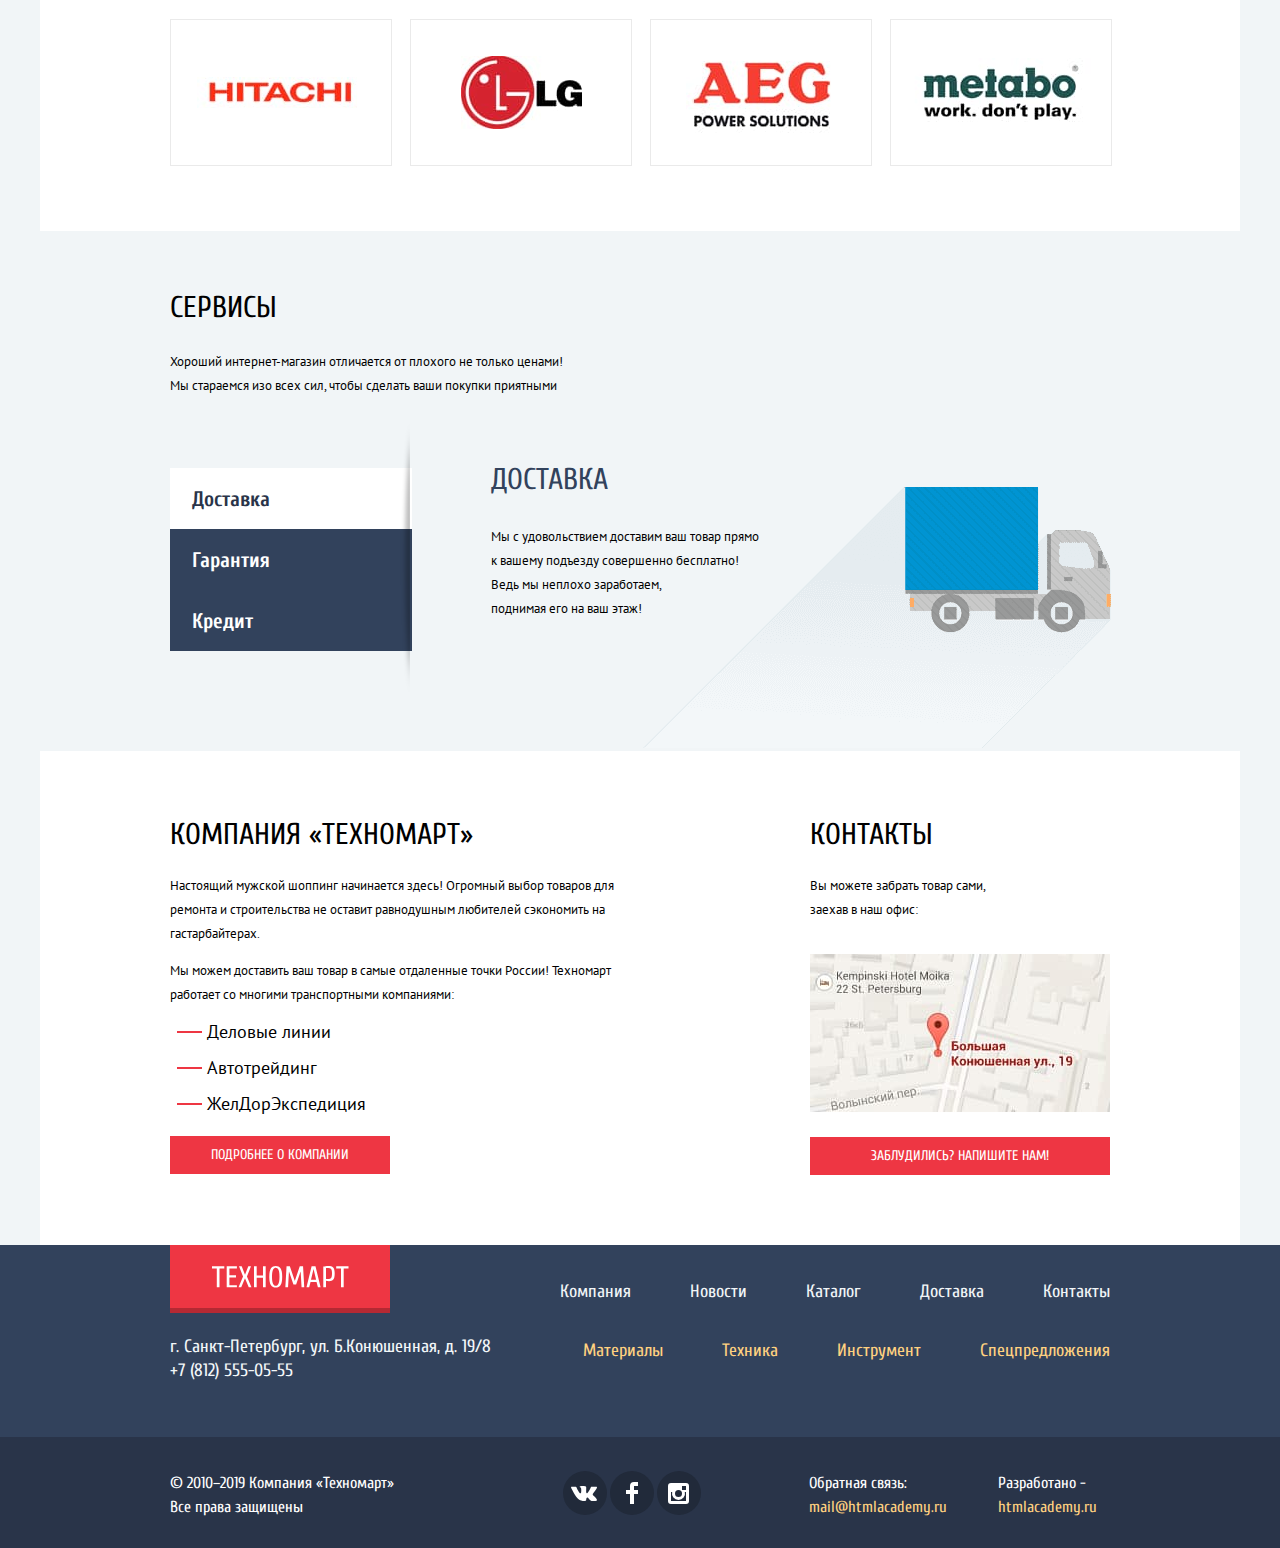
==== commit c7d81fcc: "Правка модального окна" ====
--- a/index.html
+++ b/index.html
@@ -479,7 +479,7 @@
       </section>
       </section>
     </footer>
-    <script src="js/script.js"></script>
+
   </div>
 
 </body>
@@ -510,10 +510,10 @@
       <textarea name="info" id="info" cols="61" rows="6" placeholder="В свободной форме"></textarea>
     </p>
     <button class="modal-close" type="button" aria-label="Закрыть"></button>
-    <button class="button button-notify" type="submit">Отправить</button>
   </form>
   <div class="battons-box">
+    <button class="button button-notify" type="submit">Отправить</button>
   </div>
 </section>
-
+<script src="js/script.js"></script>
 </html>
--- a/css/style.css
+++ b/css/style.css
@@ -819,7 +819,7 @@
 }
 
 .filter-manifactur legend {
-  margin-bottom: 20px;
+  margin-bottom: 23px;
 }
 
 .filter ul {
@@ -863,25 +863,25 @@
 .label::after {
   content: "";
   position: absolute;
-  left: -40px;
-  top: -5px;
-  width: 23px;
-  height: 23px;
+  left: -37px;
+  top: -2px;
+  width: 20px;
+  height: 20px;
   color: #c5c5c5;
   border: #c5c5c5;
   border-radius: 2px;
 }
 
 .filter-input-checkbox + .label::before {
-  width: 23px;
-  height: 23px;
+  width: 19px;
+  height: 19px;
   border: 2px solid;
   border-radius: 2.5px;
 }
 
 filter-input-checkbox ~ .label::after {
   display: none;
-  width: 20px;
+  width: 18px;
   height: 8px;
 
   position: absolute;
@@ -893,8 +893,8 @@
   content: "";
   display: block;
   position: absolute;
-  top: 10px;
-  left: -40px;
+  top: 9px;
+  left: -39px;
   width: 20px;
   height: 8px;
   border-left: 4px solid;
@@ -903,15 +903,23 @@
   filter: drop-shadow(0 3px 0 white) drop-shadow(0 -3px 0 white);
 }
 
+.filter-manifactur .filter-option:last-child {
+  margin-bottom: 10px;
+}
+
 /* Filter Radiobutton */
+
+.filter-power .filter-headline {
+  margin-bottom: 34px;
+}
 
 .filter-input-radio ~ .label::before {
   content: "";
   position: absolute;
-  left: -30px;
+  left: -37px;
   top: -1px;
-  width: 13px;
-  height: 13px;
+  width: 17px;
+  height: 17px;
   border: 4px solid var(--basic-greylight);
   border-radius: 50%;
 }
@@ -919,8 +927,8 @@
 .filter-input-radio:checked ~ .label::after {
   content: "";
   position: absolute;
-  top: 5px;
-  left: -24px;
+  top: 7px;
+  left: -29px;
   width: 9px;
   height: 9px;
   background-color: var(--basic-greylight);
@@ -941,6 +949,10 @@
   background: var(--basic-white);
   border: 1px solid var(--grey-border-pagination);
   box-sizing: border-box;
+}
+
+.filter-power .filter-option:last-child {
+  margin-bottom: 40px;
 }
 
 /* Slider Main Page */
@@ -1257,7 +1269,7 @@
   align-items:center;
   justify-content: flex-start;
   height: 38px;
-  margin-bottom: 20px;
+  margin-bottom: 32px;
   background-color: #f7f3ec;
   border-radius: 3px;
 }
@@ -1304,44 +1316,52 @@
 .filter-sorting-item button{
   text-transform: uppercase;
   padding: 0;
-  border-top: 0;
-  border-right: 0;
-  border-left: 0;
+  border: 0;
   background-color: inherit;
-  margin-right: 15px;
-}
-
-.sorting-arrows-up {
-  position: relative;
-}
-
-.sorting-arrows-up:after {
-  content: "";
-  position: absolute;
-  bottom: 0;
-  right: -150px;
-  border: 6px solid transparent;
-  border-bottom: 13px solid var(--basic-greylight);
-  cursor: pointer;
-}
-
-.filter-sorting-list.current {
-
-  border-bottom: (--basic-red);
-}
-
-.sorting-arrows-down{
-  position: relative;
-}
-
-.sorting-arrows-down:after {
-  content: "";
-  position: absolute;
-  bottom: -5px;
-  right: -170px;
-  border: 6px solid transparent; /* Прозрачные границы */
-  border-top: 13px solid var(--basic-greylight); /* Добавляем треугольник */
-  cursor: pointer;
+}
+
+.sorting-type {
+  margin-right: 65px;
+}
+
+.sorting-price {
+  margin-right: 70px;
+}
+
+.filter-sorting-item:last-child button{
+  margin-right: 0;
+}
+
+.btn-arrow-up {
+  display: flex;
+  width: 0;
+  height: 0;
+  border-style: solid;
+  border-width: 0 5px 10px 5px;
+  border-color: transparent transparent gray transparent;
+  text-decoration: underline;
+  margin-left: 48px;
+}
+
+.btn-arrow-down {
+  display: flex;
+  width: 0;
+  height: 0;
+  border-style: solid;
+  border-width: 10px 5px 0 5px;
+  border-color: gray transparent transparent transparent;
+  text-decoration: none;
+  margin-left: 21px;
+}
+
+.sorting-arrows:hover .btn-arrow-up,
+.current .btn-arrow-up {
+  border-color: transparent transparent var(--basic-red) transparent;
+}
+
+.sorting-arrows:hover .btn-arrow-down,
+.current .btn-arrow-down {
+  border-color: var(--basic-red) transparent transparent transparent;
 }
 
 
@@ -1683,7 +1703,7 @@
   font-size: 13px;
   line-height: 18px;
   text-transform: uppercase;
-  margin-top: 34px;
+  margin-top: 42px;
   margin-bottom: 59px;
   padding: 0;
 }
@@ -1692,8 +1712,8 @@
   display: flex;
   align-items: center;
   justify-content: center;
-  width: 38px;
-  height: 38px;
+  width: 36px;
+  height: 36px;
   border: 1px solid var(--grey-border-pagination);
   border-radius: 5px;
 }
@@ -2012,6 +2032,10 @@
   background-color: var(--basic-background);
 }
 
+.catalog-information .headline {
+  margin-bottom: 33px;
+}
+
 .catalog-information p {
   display: block;
   margin: 0fr;
@@ -2070,7 +2094,7 @@
   font-family: "Cuprum", "Arial", sans-serif;
   width: 600px;
   box-sizing: border-box;
-  margin-top: 39px;
+  margin-top: 22px;
 }
 
 .footer-navigation-infolist {
@@ -2134,13 +2158,12 @@
 .footer-copiright-social .loyout-positioner {
   display: grid;
   grid-template-columns: 1fr 1fr 1fr;
-  gap: 20px;
 }
 
 .footer-copiright-social {
   background-color: var(--basic-blackdark);
   font-family: "Cuprum", "Arial", sans-serif;
-  font-size: 18px;
+  font-size: 16px;
   line-height: 24px;
   color: var(--basic-white);
   padding-top: 34px;
@@ -2182,10 +2205,9 @@
   width: 44px;
   height: 44px;
   background-color: var(--basic-blackdark);
-  border-radius: 22px;
   background: var(--black-background-social);
-  border-radius: 50px;
-  margin-right: 4px;
+  border-radius: 50%;
+  margin-right: 3px;
 }
 
 .social-button:last-child {
@@ -2245,7 +2267,6 @@
   position: fixed;
   top: 0;
   right: 0;
-  bottom: 0;
   left: 0;
   display: none;
   margin: auto;
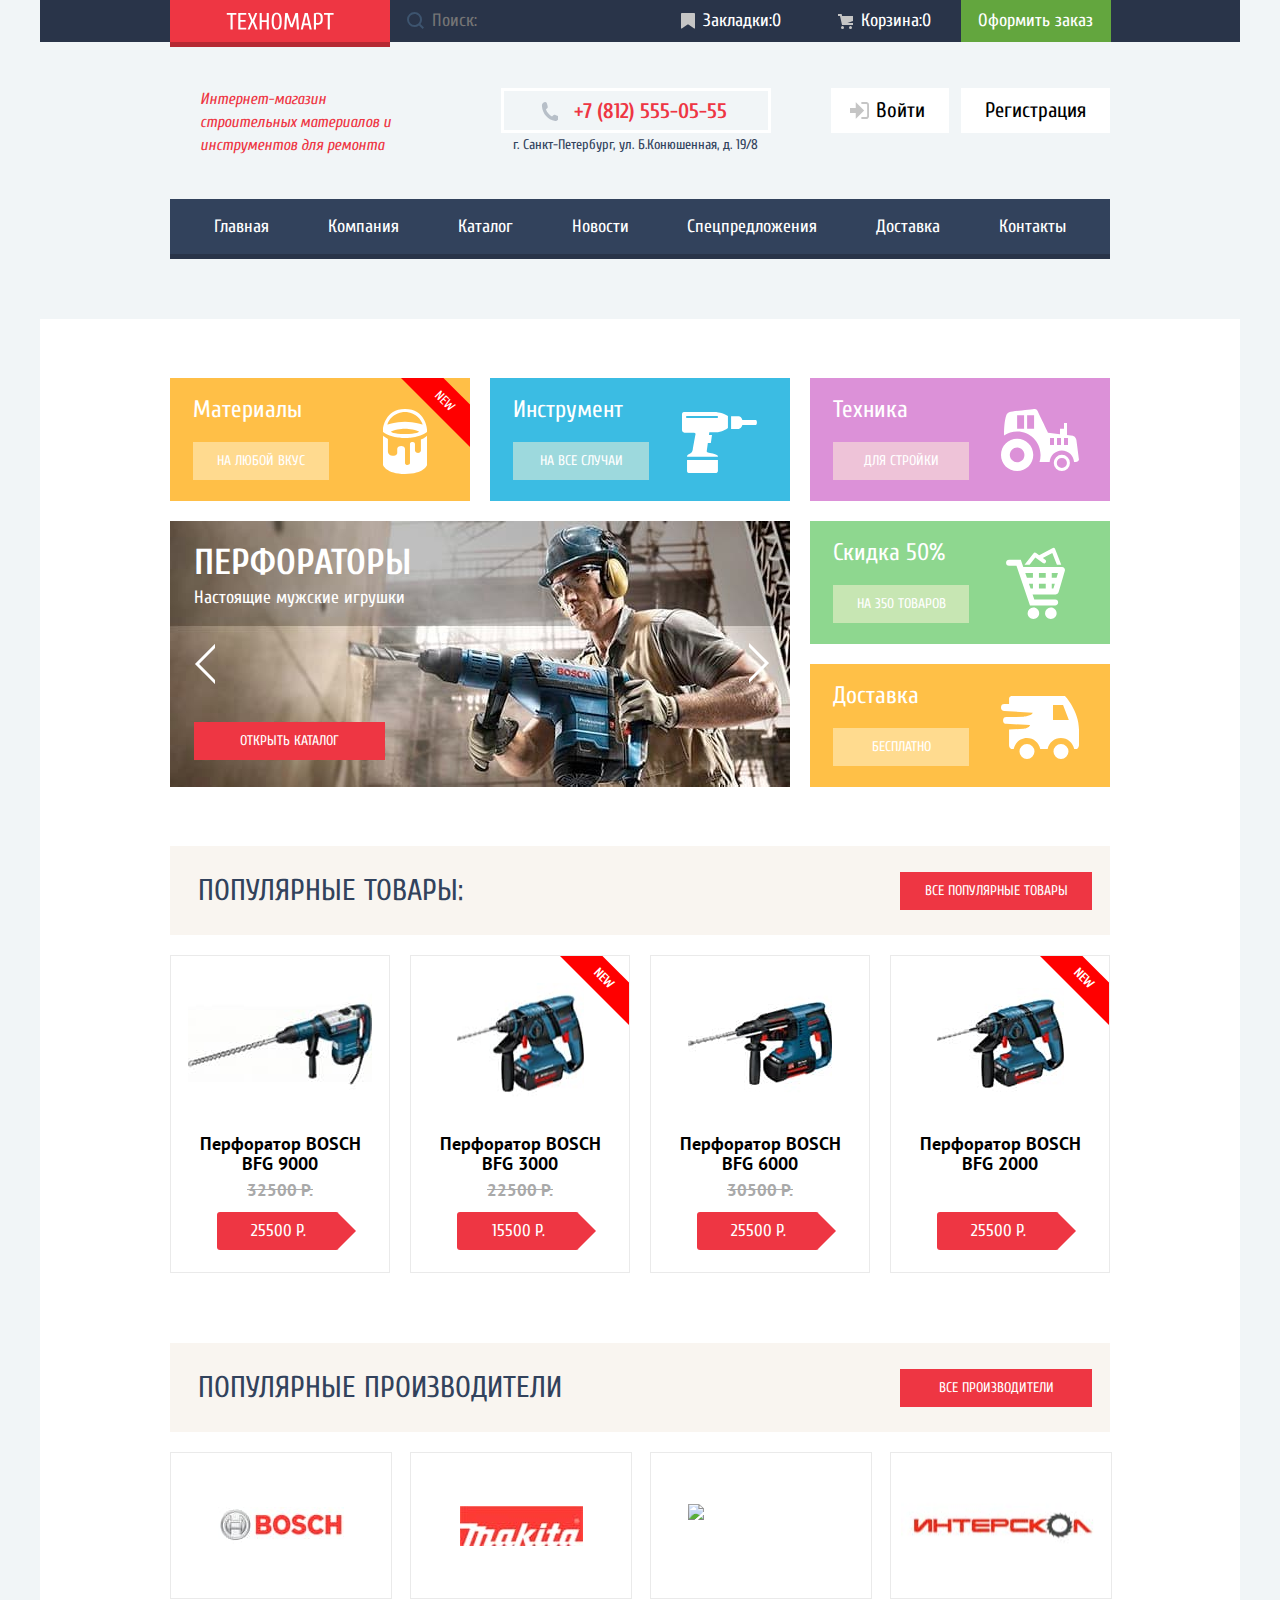
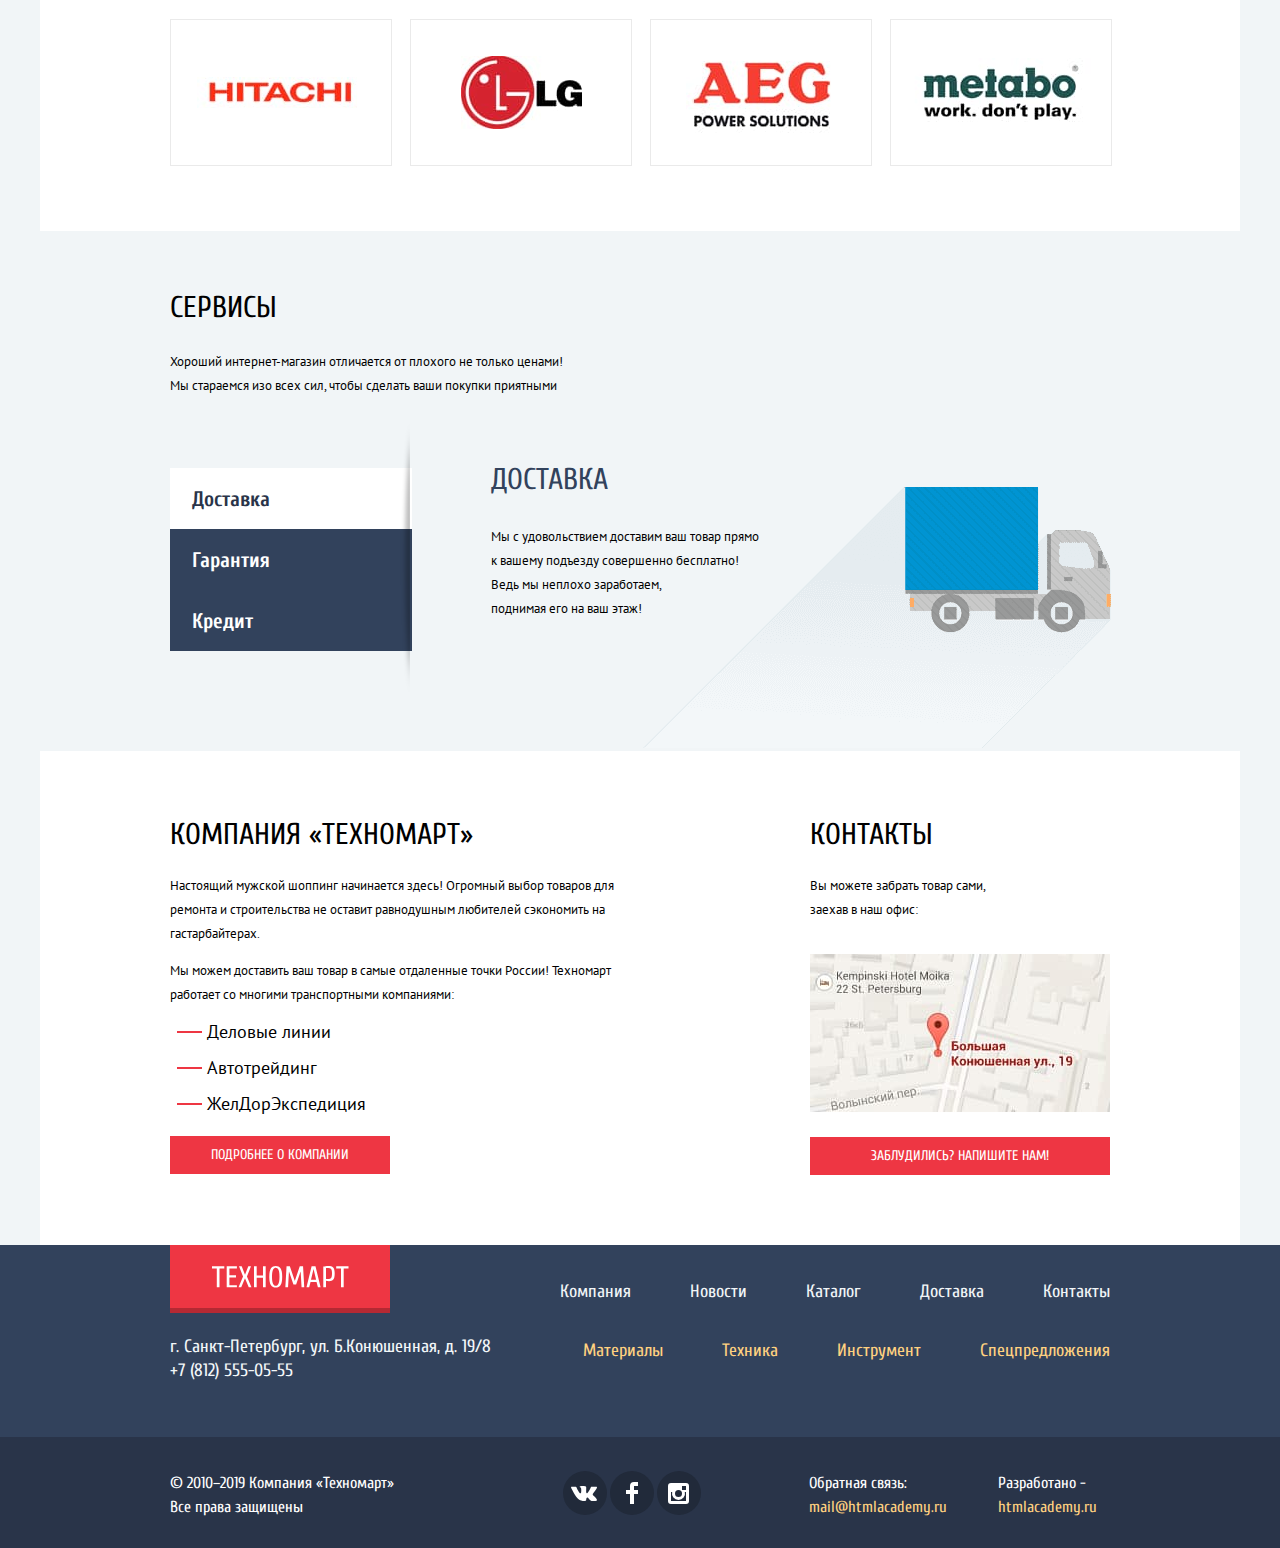
==== commit 80ff7500: "валидация кода" ====
--- a/index.html
+++ b/index.html
@@ -26,14 +26,14 @@
         <div>
           <form class="search" action="#" method="get">
 
-            <label class="search-label" id="search">
+            <label class="search-label" for="search">
               <svg width="17" height="17" fill="none" xmlns="http://www.w3.org/2000/svg">
                 <path fill-rule="evenodd" clip-rule="evenodd"
                   d="M13.458 12.044L17 15.586 15.586 17l-3.542-3.542A7.465 7.465 0 017.5 15 7.5 7.5 0 1115 7.5c0 1.643-.542 3.24-1.542 4.544zM7.5 2A5.506 5.506 0 002 7.5 5.506 5.506 0 007.5 13c3.032 0 5.5-2.468 5.5-5.5C13 4.467 10.532 2 7.5 2z"
                   fill="#fff" />
-                </>
+              </svg>
             </label>
-            <input type="search" name="search" for="search" placeholder="Поиск:" required>
+            <input type="search" name="search" id="search" placeholder="Поиск:" required>
           </form>
         </div>
 
@@ -75,23 +75,23 @@
                 fill=none /></svg>
             <a class="login-link" href="#">Войти</a></li>
           <li class="user-navigation-item">
-            <a class="authorization" href="#"">Регистрация</a>
+            <a class="authorization" href="#">Регистрация</a>
           </li>
         </ul>
       </div>
 
       <nav class=" site-navigation loyout-positioner">
-              <ul class="site-navigation-list">
-                <li class="header-site-navigation"><a>Главная</a></li>
-                <li class="header-site-navigation"><a href="#">Компания</a></li>
-                <li class="header-site-navigation"><a href="catalog.html">Каталог</a></li>
-                <li class="header-site-navigation"><a href="#">Новости</a></li>
-                <li class="header-site-navigation"><a href="#">Спецпредложения</a></li>
-                <li class="header-site-navigation"><a href="#">Доставка</a></li>
-                <li class="header-site-navigation"><a href="#">Контакты</a></li>
-              </ul>
-              </nav>
-      </div>
+        <ul class="site-navigation-list">
+          <li class="header-site-navigation"><a>Главная</a></li>
+          <li class="header-site-navigation"><a href="#">Компания</a></li>
+          <li class="header-site-navigation"><a href="catalog.html">Каталог</a></li>
+          <li class="header-site-navigation"><a href="#">Новости</a></li>
+          <li class="header-site-navigation"><a href="#">Спецпредложения</a></li>
+          <li class="header-site-navigation"><a href="#">Доставка</a></li>
+          <li class="header-site-navigation"><a href="#">Контакты</a></li>
+        </ul>
+      </nav>
+
     </header>
 
     <main class="">
@@ -125,15 +125,15 @@
             <input type="radio" class="slider-radiobox slider-radiobox-second" id="slide-2" name="slide">
 
             <div class="slider-pagination">
-              <label class="current slider-control slider-control-second" for="slide-1" type="button"
+              <label class="current slider-control slider-control-second" for="slide-1"
                 aria-label="Первый слайд"></label>
-              <label class="slider-control slider-control-second" for="slide-2" type="button"
+              <label class="slider-control slider-control-second" for="slide-2"
                 aria-label="Второй слайд"></label>
             </div>
 
             <div class="slider-controls">
-              <label class="slider-arrow button-back" for="slide-1" type="button" aria-label="Назад"></label>
-              <label class="slider-arrow button-next" for="slide-2" type="button" aria-label="Вперед"></label>
+              <button class="slider-arrow button-back" for="slide-1" type="button" aria-label="Назад"></button>
+              <button class="slider-arrow button-next" for="slide-2" type="button" aria-label="Вперед"></button>
             </div>
 
             <div class="slides">
@@ -245,7 +245,7 @@
           <ul class="popular-manifacturer-list">
             <li class="popular-manifacturer-item">
               <a href="#">
-                <img src="img/logo-bosch.jpg" width="126" height=37" alt="Логотип «Bosch»">
+                <img src="img/logo-bosch.jpg" width="126" height="37" alt="Логотип «Bosch»">
               </a>
             </li>
             <li class="popular-manifacturer-item">
@@ -255,7 +255,7 @@
             </li>
             <li class="popular-manifacturer-item">
               <a href="#">
-                <img src="img/logo-dewalt .jpg" width="146" height="44" alt="Логотип «DeWALT»">
+                <img src="img/logo-dewalt.jpg" width="146" height="44" alt="Логотип «DeWALT»">
               </a>
             </li>
             <li class="popular-manifacturer-item">
@@ -314,7 +314,7 @@
             </ul>
           </article>
 
-          <div class="services-delivery service-loyout" for="service-delivery">
+          <div class="services-delivery service-loyout">
             <span class="headline headline-categories">Доставка</span>
             <p class="paragraph">Мы с удовольствием доставим ваш товар прямо</p>
             <p class="paragraph">к вашему подъезду совершенно бесплатно!</p>
@@ -332,7 +332,6 @@
           <p class="paragraph">возгоранием, вы всегда можете быть уверены в нашей</p>
           <p class="paragraph">гарантии. Мы обменяем сгоревший товар на новый.</p>
           <p class="paragraph">Дом уж восстановите как-нибудь сами.</p>
-          </p>
           <span class="garantee"></span>
         </div>
 
@@ -341,9 +340,9 @@
           <p class="paragraph">
             Залезть в долговую яму стало проще!
           </p>
-          <p>
+          <p class="paragraph">
             Кредитные консультанты придут вам на помощь.
-          </p class="paragraph">
+          </p>
           <button class="button button-notify">Отправить заявку</button>
           <span class="credit"></span>
         </div>
@@ -510,10 +509,11 @@
       <textarea name="info" id="info" cols="61" rows="6" placeholder="В свободной форме"></textarea>
     </p>
     <button class="modal-close" type="button" aria-label="Закрыть"></button>
+    <div class="battons-box">
+      <button class="button button-notify" type="submit" href="https://echo.htmlacademy.ru/">Отправить</button>
+    </div>
   </form>
-  <div class="battons-box">
-    <button class="button button-notify" type="submit">Отправить</button>
-  </div>
 </section>
 <script src="js/script.js"></script>
+
 </html>
--- a/css/style.css
+++ b/css/style.css
@@ -192,7 +192,7 @@
   margin-bottom: 46px;
   height: 42px;
   display: flex;
-  justify-self: space-between;
+  justify-content: space-between;
   text-align: center;
 }
 
@@ -381,7 +381,6 @@
   width: 17.5px;
   height: 19px;
   background-repeat: no-repeat;
-  position: 0 0;
 }
 
 .header-phone {
@@ -567,7 +566,6 @@
 
   background-image: url("../img/icon-login.png");
   background-repeat: no-repeat;
-  position: 0 0;
 }
 
 .login-link:hover::before {
@@ -989,7 +987,6 @@
   width: 44px;
   height: 65px;
   background-repeat: no-repeat;
-  position: 0 0;
 }
 
 .applications-item:nth-child(1) {
@@ -1007,7 +1004,6 @@
   width: 75px;
   height: 61px;
   background-repeat: no-repeat;
-  position: 0 0;
 }
 
 .applications-item:nth-child(2) {
@@ -1025,7 +1021,6 @@
   width: 78px;
   height: 62px;
   background-repeat: no-repeat;
-  position: 0 0;
 }
 
 .applications-item:nth-child(3) {
@@ -1043,7 +1038,6 @@
   width: 59px;
   height: 72px;
   background-repeat: no-repeat;
-  position: 0 0;
 }
 
 .applications-item:nth-child(4) {
@@ -1061,7 +1055,6 @@
   width: 78px;
   height: 63px;
   background-repeat: no-repeat;
-  position: 0 0;
 }
 
 .applications-item:nth-child(5) {
@@ -1354,13 +1347,13 @@
   margin-left: 21px;
 }
 
-.sorting-arrows:hover .btn-arrow-up,
-.current .btn-arrow-up {
+.filter-sorting-item:hover .btn-arrow-up,
+.btn-arrow-up.current {
   border-color: transparent transparent var(--basic-red) transparent;
 }
 
 .sorting-arrows:hover .btn-arrow-down,
-.current .btn-arrow-down {
+.btn-arrow-down.current {
   border-color: var(--basic-red) transparent transparent transparent;
 }
 
@@ -2038,7 +2031,7 @@
 
 .catalog-information p {
   display: block;
-  margin: 0fr;
+  margin: 0;
   padding: 0;
   margin: 0;
 }
@@ -2323,7 +2316,6 @@
   justify-content: center;
   margin-left: 0;
   padding-top: 39px;
-  padding-bottom: 37px;
 }
 
 .feedback-form-item {
@@ -2363,6 +2355,7 @@
   resize: none;
   max-width: 460px;
   max-height: 114px;
+  margin-bottom: 39px;
 }
 
 .feedback-form-textarea label {
@@ -2379,7 +2372,7 @@
   padding-left: 12px;
   font: inherit;
   background-color: transparent;
-  border: 2px solid c5c5c5;
+  border: 2px solid var(--basic-greylight);
   border-radius: 5px;
   box-sizing: border-box;
 }
@@ -2401,7 +2394,6 @@
 /* Modal Map */
 
 .modal-map {
-  display: none;
   width: 943px;
   height: 449px;
   border-top: 7px solid var(--basic-red);
@@ -2447,7 +2439,9 @@
 .buttons-add-product,
 .battons-box {
   padding-top: 37px;
+  padding-left: 80px;
   padding-bottom: 37px;
+  padding-right: 80px;
   background-color: #f4f4f4;
   display: flex;
   justify-content: center;
